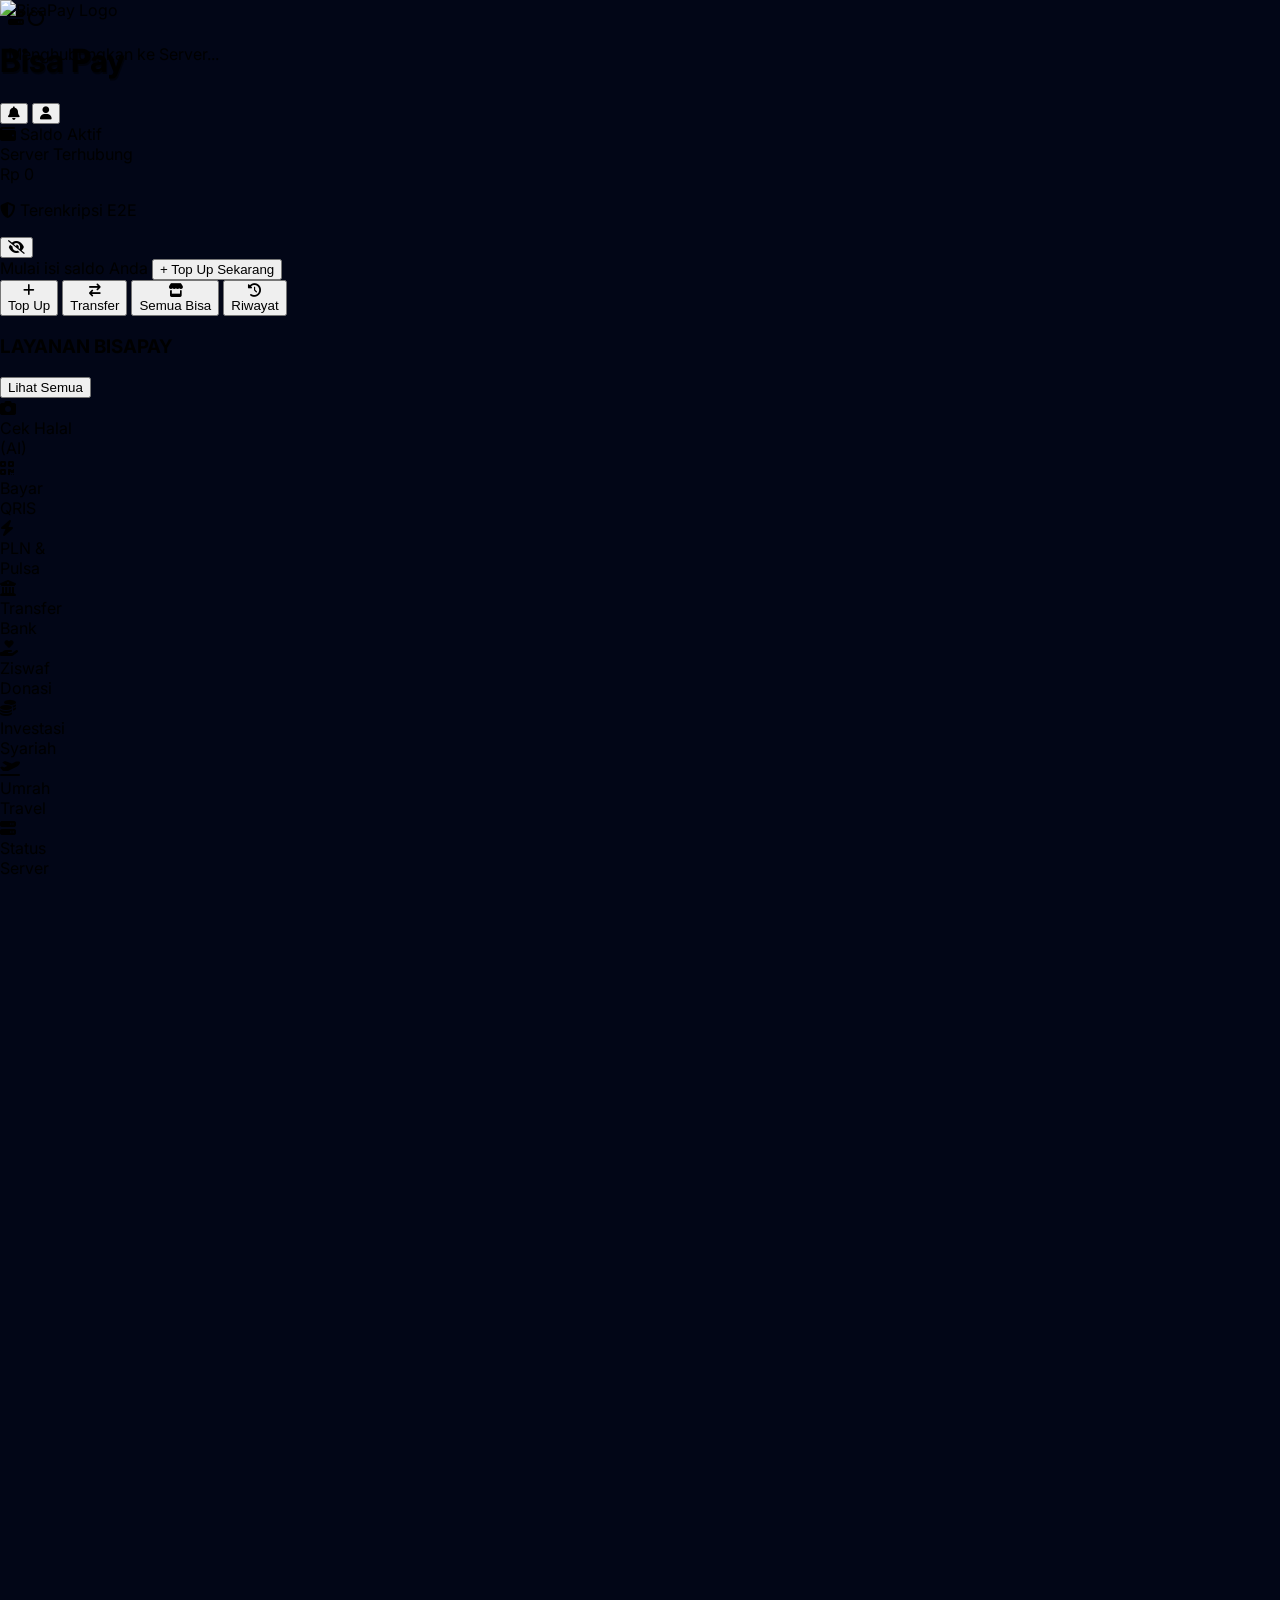
==== index.html @ 93835863 "Update bisapay" ====
<!DOCTYPE html>
<html lang="id">
<head>
    <meta charset="UTF-8">
    <meta name="viewport" content="width=device-width, initial-scale=1.0, maximum-scale=1.0, user-scalable=no, viewport-fit=cover">
    <title>BisaPay - Super App Serba Bisa</title>
    
    <script src="https://cdn.tailwindcss.com"></script>
    <link href="https://fonts.googleapis.com/css2?family=Inter:wght@300;400;500;600;700;800;900&display=swap" rel="stylesheet">
    <link rel="stylesheet" href="https://cdnjs.cloudflare.com/ajax/libs/font-awesome/6.4.0/css/all.min.css">
    
    <!-- Scanner Libraries -->
    <script src="https://cdn.jsdelivr.net/npm/tesseract.js@5/dist/tesseract.min.js"></script>
    <script type="text/javascript" src="https://unpkg.com/@zxing/library@0.19.1/umd/index.min.js"></script>
    
    <style>
        body { font-family: 'Inter', sans-serif; background-color: #020617; overflow: hidden; overscroll-behavior-y: none; }
        
        input, select, textarea { font-size: 16px !important; }
        
        .page-transition { transition: opacity 0.3s ease-in-out, transform 0.3s ease-in-out; }
        .page-hidden { opacity: 0; pointer-events: none; transform: scale(0.98); position: absolute !important; inset: 0; z-index: -1; }
        .page-active { opacity: 1; pointer-events: auto; transform: scale(1); position: absolute !important; inset: 0; z-index: 10; overflow-y: auto; }
        
        .scan-line {
            width: 100%; height: 3px; background: #10b981;
            box-shadow: 0 0 15px #10b981; position: absolute; top: 0;
            animation: scan 2s infinite linear; display: none;
        }
        @keyframes scan {
            0% { top: 0%; opacity: 0; }
            10% { opacity: 1; }
            90% { opacity: 1; }
            100% { top: 100%; opacity: 0; }
        }
        
        .slide-up { transform: translateY(100%); transition: transform 0.4s cubic-bezier(0.16, 1, 0.3, 1); }
        .slide-up.active { transform: translateY(0); }
        .modal-fade { opacity: 0; pointer-events: none; transition: opacity 0.3s ease; }
        .modal-fade.active { opacity: 1; pointer-events: auto; }
        .pop-scale { transform: scale(0.9); transition: transform 0.3s ease; }
        .modal-fade.active .pop-scale { transform: scale(1); }
        
        #camera-stream { object-fit: cover; width: 100%; height: 100%; }
        ::-webkit-scrollbar { width: 0px; background: transparent; }
    </style>
</head>
<body class="fixed inset-0 w-full h-[100dvh] bg-[#020617] md:bg-slate-900 flex justify-center items-center overflow-hidden">

    <!-- BINGKAI HP DINAMIS -->
    <div class="w-full h-full md:w-[95%] md:max-w-[420px] md:h-[95dvh] md:max-h-[850px] md:aspect-[9/19] md:rounded-[2.5rem] md:border-[6px] md:border-slate-800 bg-gradient-to-br from-[#0f172a] via-[#020617] to-emerald-950 relative overflow-hidden md:shadow-[0_0_50px_rgba(16,185,129,0.1)] flex flex-col transition-all duration-300">

        <!-- Loading Overlay for Server Processing -->
        <div id="serverLoadingOverlay" class="absolute inset-0 z-[100] flex flex-col items-center justify-center bg-black/80 backdrop-blur-md hidden transition-opacity">
            <div class="bg-white/10 p-6 rounded-2xl flex flex-col items-center border border-white/20 shadow-2xl">
                <i class="fa-solid fa-server text-3xl text-emerald-400 mb-3 animate-pulse"></i>
                <i class="fa-solid fa-circle-notch fa-spin text-2xl text-emerald-500 absolute mt-[4px]"></i>
                <p id="serverLoadingText" class="text-white text-xs font-bold mt-4 tracking-wider uppercase">Menghubungkan ke Server...</p>
            </div>
        </div>

        <!-- ==================== DASHBOARD UTAMA ==================== -->
        <div id="home-screen" class="page-transition page-active flex flex-col h-full w-full">
            <div class="bg-gradient-to-b from-[#0f172a] to-[#1e293b] rounded-b-[2rem] pt-6 pb-12 px-5 relative overflow-hidden shadow-md shrink-0 border-b border-white/5">
                
                <!-- Header (Logo Bertransformasi menjadi BisaPay) -->
                <div class="relative z-10 flex justify-between items-center mb-6">
                    <div class="flex items-center gap-2.5">
                        <div class="bg-white/10 p-1.5 rounded-xl backdrop-blur-sm border border-white/10 shadow-sm">
                            <img src="https://i.ibb.co.com/Xfvt66xY/ENSIKLOPEDIA-34.png" alt="BisaPay Logo" class="h-6 object-contain">
                        </div>
                        <div>
                            <h1 class="text-2xl font-black italic tracking-tight flex items-center" style="filter: drop-shadow(1px 2px 0px rgba(0,0,0,0.5));">
                                <span class="text-transparent bg-clip-text bg-gradient-to-r from-blue-400 to-cyan-300">Bisa</span>
                                <span class="text-transparent bg-clip-text bg-gradient-to-r from-emerald-400 to-yellow-400">Pay</span>
                            </h1>
                        </div>
                    </div>
                    
                    <div class="flex items-center gap-2.5">
                        <button onclick="window.toggleNotifications()" class="w-9 h-9 rounded-full bg-white/5 flex items-center justify-center text-white border border-white/10 hover:bg-white/10 transition active:scale-95 relative">
                            <i class="fa-solid fa-bell text-sm"></i>
                            <span id="notif-badge" class="absolute top-1.5 right-1.5 w-2 h-2 bg-emerald-400 rounded-full border border-[#1e293b]"></span>
                        </button>
                        <button onclick="window.openProfileModal()" class="w-9 h-9 rounded-full bg-gradient-to-br from-emerald-500 to-cyan-600 flex items-center justify-center text-white border border-emerald-400/30 font-bold text-sm shadow-md active:scale-95 transition-transform">
                            <i class="fa-solid fa-user"></i>
                        </button>
                    </div>
                </div>

                <!-- Premium Balance Card -->
                <div class="relative z-10 bg-gradient-to-br from-[#0f766e] to-[#047857] rounded-[1.25rem] p-5 text-white shadow-lg shadow-teal-900/30 border border-white/10">
                    <div class="flex justify-between items-center mb-3">
                        <div class="flex items-center gap-2 text-emerald-50 text-xs font-medium">
                            <i class="fa-solid fa-wallet opacity-80"></i> Saldo Aktif
                        </div>
                        <!-- Dynamic Server Status -->
                        <span id="server-status-badge" class="bg-white/20 text-white border border-white/20 px-2.5 py-1 rounded-full flex items-center gap-1.5 text-[9px] font-bold tracking-wide backdrop-blur-sm transition-colors duration-300">
                            <span class="w-1.5 h-1.5 rounded-full bg-yellow-400 animate-pulse" id="server-status-dot"></span>
                            <span id="server-status-text">Menghubungkan...</span>
                        </span>
                    </div>
                    
                    <div class="flex justify-between items-end">
                        <div>
                            <div id="wallet-balance" class="text-2xl font-bold tracking-tight">Rp ••••••••</div>
                            <p class="text-[10px] text-emerald-100/80 mt-1 font-medium"><i class="fa-solid fa-shield-halved text-emerald-300 mr-1 opacity-80"></i> Terenkripsi E2E</p>
                        </div>
                        <button onclick="window.toggleBalanceVisibility()" id="eye-btn" class="text-white/70 hover:text-white p-2 text-sm transition-colors"><i class="fa-solid fa-eye-slash"></i></button>
                    </div>

                    <!-- Zero Balance CTA (Hidden if balance > 0) -->
                    <div id="zero-balance-cta" class="hidden mt-4 bg-white/10 border border-white/10 rounded-xl p-3 flex justify-between items-center backdrop-blur-sm">
                        <span class="text-xs text-emerald-50 font-medium">Mulai isi saldo Anda</span>
                        <button onclick="window.toggleModal('topUpModal')" class="bg-white text-teal-700 text-[10px] font-bold px-3 py-1.5 rounded-lg hover:bg-emerald-50 active:scale-95 transition-transform shadow-sm">
                            + Top Up Sekarang
                        </button>
                    </div>
                    
                    <!-- Main Menu Action -->
                    <div class="grid grid-cols-4 gap-2 mt-5 pt-4 border-t border-white/10 text-center">
                        <button onclick="window.toggleModal('topUpModal')" class="flex flex-col items-center gap-1.5 active:scale-95 transition-transform group">
                            <div class="w-9 h-9 rounded-full bg-white/15 flex items-center justify-center text-white text-sm group-hover:bg-white/25 transition-colors"><i class="fa-solid fa-plus"></i></div>
                            <span class="text-[10px] font-medium text-emerald-50">Top Up</span>
                        </button>
                        <button onclick="window.openTransferModal()" class="flex flex-col items-center gap-1.5 active:scale-95 transition-transform group">
                            <div class="w-9 h-9 rounded-full bg-white/15 flex items-center justify-center text-white text-sm group-hover:bg-white/25 transition-colors"><i class="fa-solid fa-arrow-right-arrow-left"></i></div>
                            <span class="text-[10px] font-medium text-emerald-50">Transfer</span>
                        </button>
                        <button onclick="window.openPasarSyariah()" class="flex flex-col items-center gap-1.5 active:scale-95 transition-transform group">
                            <div class="w-9 h-9 rounded-full bg-white/15 flex items-center justify-center text-white text-sm group-hover:bg-white/25 transition-colors"><i class="fa-solid fa-store"></i></div>
                            <span class="text-[10px] font-medium text-emerald-50">Semua Bisa</span>
                        </button>
                        <button onclick="window.openHistoryModal()" class="flex flex-col items-center gap-1.5 active:scale-95 transition-transform group">
                            <div class="w-9 h-9 rounded-full bg-white/15 flex items-center justify-center text-white text-sm group-hover:bg-white/25 transition-colors"><i class="fa-solid fa-clock-rotate-left"></i></div>
                            <span class="text-[10px] font-medium text-emerald-50">Riwayat</span>
                        </button>
                    </div>
                </div>
            </div>

            <!-- Scrollable Content Area -->
            <div class="flex-1 flex flex-col px-5 -mt-6 relative z-20 pb-8 overflow-y-auto">
                
                <!-- Services Grid -->
                <div class="bg-white rounded-3xl p-5 shadow-[0_4px_20px_rgb(0,0,0,0.05)] border border-gray-100 mb-5">
                    <div class="flex justify-between items-center mb-5">
                        <h3 class="text-xs font-bold text-gray-800 tracking-wide">LAYANAN BISAPAY</h3>
                        <button class="text-[10px] font-semibold text-emerald-600 hover:text-emerald-700 active:scale-95 transition-transform">Lihat Semua</button>
                    </div>
                    
                    <div class="grid grid-cols-4 gap-y-5 gap-x-2 text-center">
                        <div onclick="window.navigate('scanner-screen')" class="flex flex-col items-center gap-2 cursor-pointer active:scale-95 transition-transform">
                            <div class="w-12 h-12 rounded-[14px] bg-emerald-50 text-emerald-600 flex items-center justify-center text-xl shadow-sm border border-emerald-100 relative">
                                <i class="fa-solid fa-camera"></i>
                                <span class="absolute -top-1 -right-1 flex h-3 w-3"><span class="animate-ping absolute inline-flex h-full w-full rounded-full bg-emerald-400 opacity-75"></span><span class="relative inline-flex rounded-full h-3 w-3 bg-emerald-500"></span></span>
                            </div>
                            <span class="text-[10px] font-medium text-gray-700 leading-tight">Cek Halal<br>(AI)</span>
                        </div>
                        <div onclick="window.navigate('scanner-screen')" class="flex flex-col items-center gap-2 cursor-pointer active:scale-95 transition-transform">
                            <div class="w-12 h-12 rounded-[14px] bg-blue-50 text-blue-600 flex items-center justify-center text-xl shadow-sm border border-blue-100"><i class="fa-solid fa-qrcode"></i></div>
                            <span class="text-[10px] font-medium text-gray-700 leading-tight">Bayar<br>QRIS</span>
                        </div>
                        <div onclick="window.openPasarSyariah()" class="flex flex-col items-center gap-2 cursor-pointer active:scale-95 transition-transform">
                            <div class="w-12 h-12 rounded-[14px] bg-amber-50 text-amber-600 flex items-center justify-center text-xl shadow-sm border border-amber-100"><i class="fa-solid fa-bolt"></i></div>
                            <span class="text-[10px] font-medium text-gray-700 leading-tight">PLN &<br>Pulsa</span>
                        </div>
                        <div onclick="window.openTransferModal()" class="flex flex-col items-center gap-2 cursor-pointer active:scale-95 transition-transform">
                            <div class="w-12 h-12 rounded-[14px] bg-purple-50 text-purple-600 flex items-center justify-center text-xl shadow-sm border border-purple-100"><i class="fa-solid fa-building-columns"></i></div>
                            <span class="text-[10px] font-medium text-gray-700 leading-tight">Transfer<br>Bank</span>
                        </div>
                        
                        <!-- Tombol Ziswaf -->
                        <div onclick="bukaHalaman('ziswaf')" class="flex flex-col items-center gap-2 cursor-pointer active:scale-95 transition-transform opacity-90">
                            <div class="w-12 h-12 rounded-[14px] bg-rose-50 text-rose-500 flex items-center justify-center text-xl shadow-sm border border-rose-100"><i class="fa-solid fa-hand-holding-heart"></i></div>
                            <span class="text-[10px] font-medium text-gray-700 leading-tight">Ziswaf<br>Donasi</span>
                        </div>

                        <!-- Tombol Investasi Syariah -->
                        <div onclick="bukaHalaman('investasi')" class="flex flex-col items-center gap-2 cursor-pointer active:scale-95 transition-transform opacity-90">
                            <div class="w-12 h-12 rounded-[14px] bg-yellow-50 text-yellow-600 flex items-center justify-center text-xl shadow-sm border border-yellow-100"><i class="fa-solid fa-coins"></i></div>
                            <span class="text-[10px] font-medium text-gray-700 leading-tight">Investasi<br>Syariah</span>
                        </div>

                        <!-- Tombol Umrah Travel -->
                        <div onclick="bukaHalaman('umrah')" class="flex flex-col items-center gap-2 cursor-pointer active:scale-95 transition-transform opacity-90">
                            <div class="w-12 h-12 rounded-[14px] bg-cyan-50 text-cyan-600 flex items-center justify-center text-xl shadow-sm border border-cyan-100"><i class="fa-solid fa-plane-departure"></i></div>
                            <span class="text-[10px] font-medium text-gray-700 leading-tight">Umrah<br>Travel</span>
                        </div>

                        <!-- Tombol Status Server -->
                        <div onclick="bukaHalaman('status-server')" class="flex flex-col items-center gap-2 cursor-pointer active:scale-95 transition-transform opacity-90">
                            <div class="w-12 h-12 rounded-[14px] bg-slate-50 text-slate-500 flex items-center justify-center text-xl shadow-sm border border-slate-200"><i class="fa-solid fa-server"></i></div>
                            <span class="text-[10px] font-medium text-gray-700 leading-tight">Status<br>Server</span>
                        </div>
                    </div>
                </div>

                <!-- Promo Banner -->
                <div onclick="bukaHalaman('bisapay-ecosystem')" class="bg-gradient-to-r from-[#f0fdfa] to-[#ecfdf5] rounded-2xl p-4 border border-emerald-100/60 shadow-sm flex items-center justify-between mt-auto mb-2 cursor-pointer active:scale-[0.98] transition-transform">
                    <div>
                        <h4 class="text-xs font-bold text-gray-800 mb-1">Ekosistem BisaPay Terpadu 🚀</h4>
                        <p class="text-[10px] text-gray-500 font-medium">Platform transaksi serba bisa untuk semua kebutuhan Anda.</p>
                    </div>
                    <div class="w-8 h-8 rounded-full bg-white flex items-center justify-center text-emerald-600 shadow-sm border border-emerald-50 shrink-0">
                        <i class="fa-solid fa-chevron-right text-[10px]"></i>
                    </div>
                </div>

            </div>
        </div>

        <!-- ==================== SCANNER SCREEN ==================== -->
        <div id="scanner-screen" class="page-transition page-hidden h-full w-full flex flex-col overflow-hidden bg-black">
            <!-- Header -->
            <div class="absolute top-0 left-0 right-0 z-20 p-5 flex justify-between items-center bg-gradient-to-b from-black/80 to-transparent">
                <button onclick="window.navigate('home-screen')" class="w-11 h-11 rounded-full bg-white/20 backdrop-blur-md flex items-center justify-center text-white active:scale-90 transition border border-white/20">
                    <i class="fa-solid fa-arrow-left"></i>
                </button>
                <div id="status-badge" class="bg-amber-500 text-white text-[10px] font-bold px-3 py-1.5 rounded-full flex items-center gap-1.5 shadow-md">
                    <i class="fa-solid fa-spinner fa-spin"></i> Menyiapkan AI Engine...
                </div>
            </div>

            <!-- Camera View -->
            <div class="relative flex-1 bg-black flex items-center justify-center overflow-hidden">
                <video id="camera-stream" playsinline class="w-full h-full object-cover"></video>
                <canvas id="snapshot-canvas" class="hidden"></canvas>
                
                <!-- Target Box Overlay -->
                <div class="absolute inset-0 z-10 flex flex-col items-center justify-center pointer-events-none pb-24">
                    <div class="w-[70%] aspect-[3/4] border-2 border-emerald-400/50 rounded-3xl relative">
                        <div class="absolute -top-1 -left-1 w-8 h-8 border-t-4 border-l-4 border-emerald-400 rounded-tl-3xl"></div>
                        <div class="absolute -top-1 -right-1 w-8 h-8 border-t-4 border-r-4 border-emerald-400 rounded-tr-3xl"></div>
                        <div class="absolute -bottom-1 -left-1 w-8 h-8 border-b-4 border-l-4 border-emerald-400 rounded-bl-3xl"></div>
                        <div class="absolute -bottom-1 -right-1 w-8 h-8 border-b-4 border-r-4 border-emerald-400 rounded-br-3xl"></div>
                        <div id="scanLine" class="scan-line"></div>
                    </div>
                    <p id="instruction-text" class="text-white text-xs mt-6 bg-black/60 px-5 py-2 rounded-full backdrop-blur-sm tracking-wide font-medium">Arahkan kamera ke Komposisi atau QRIS</p>
                </div>

                <!-- Error Camera Overlay -->
                <div id="camera-error-overlay" class="absolute inset-0 z-[40] bg-black/95 hidden flex-col items-center justify-center p-6 text-center">
                    <i class="fa-solid fa-camera-slash text-4xl text-red-500 mb-4"></i>
                    <h3 class="text-white font-bold text-lg mb-2">Kamera Tidak Tersedia</h3>
                    <p id="camera-error-text" class="text-gray-400 text-xs mb-6">Mohon izinkan akses kamera di pengaturan browser Anda (Wajib HTTPS).</p>
                    <button onclick="window.startCamera()" class="bg-emerald-600 text-white px-6 py-3 rounded-xl font-bold text-sm">Coba Lagi</button>
                </div>
            </div>

            <!-- Action Button -->
            <div class="absolute bottom-12 left-0 right-0 flex flex-col items-center z-[60] pointer-events-auto">
                <button id="scanBtn" onclick="window.captureAndScanText()" class="relative flex flex-col items-center justify-center w-20 h-20 bg-emerald-500 shadow-[0_0_25px_rgba(16,185,129,0.5)] rounded-full transition-all duration-300 transform active:scale-90">
                    <div class="absolute inset-1 border-2 border-white/40 rounded-full"></div>
                    <i id="scanIcon" class="fa-solid fa-font text-2xl text-white"></i>
                </button>
                <p class="text-white text-[10px] mt-4 uppercase tracking-widest font-bold bg-black/70 px-4 py-1.5 rounded-full backdrop-blur-md">Ketuk untuk Analisis AI</p>
            </div>

            <!-- Result Panel -->
            <div id="resultPanel" class="slide-up absolute bottom-0 left-0 right-0 h-[85%] bg-white rounded-t-[2rem] shadow-2xl z-[70] flex flex-col overflow-hidden pointer-events-auto">
                <div class="flex justify-between items-center px-6 pt-6 pb-4 border-b border-gray-100">
                    <h2 id="result-title" class="text-base font-bold text-gray-800">Hasil Analisis</h2>
                    <button onclick="window.closeResult()" class="text-gray-400 hover:text-gray-600 bg-gray-100 rounded-full w-8 h-8 flex items-center justify-center text-sm"><i class="fa-solid fa-xmark"></i></button>
                </div>
                <div class="flex-1 overflow-y-auto p-6 bg-gray-50" id="result-content"></div>
            </div>
        </div>

        <!-- ==================== HALAMAN LAYANAN (OVERLAY) ==================== -->
        <div id="halaman-overlay" class="absolute inset-0 z-[80] bg-slate-50 flex flex-col hidden page-transition page-hidden overflow-y-auto">
            <!-- Header Overlay -->
            <div class="bg-white px-5 py-4 flex items-center shadow-sm border-b border-gray-100 sticky top-0 z-10">
                <button onclick="window.tutupHalaman()" class="w-9 h-9 rounded-full bg-gray-100 flex items-center justify-center text-gray-600 active:scale-90 transition mr-3">
                    <i class="fa-solid fa-arrow-left"></i>
                </button>
                <h2 id="overlay-title" class="font-bold text-gray-800 text-lg">Layanan</h2>
            </div>

            <!-- Konten Ziswaf (Interaktif) -->
            <div id="konten-ziswaf" class="hidden flex-col items-center text-center p-6 pt-8 w-full max-w-sm mx-auto">
                <div class="w-16 h-16 bg-rose-50 rounded-full flex items-center justify-center mb-4 border border-rose-100 shadow-sm text-3xl text-rose-500">
                    <i class="fa-solid fa-hand-holding-heart"></i>
                </div>
                <h2 class="text-xl font-bold text-gray-800 mb-1">Ziswaf Donasi</h2>
                <p class="text-gray-500 text-xs mb-6">Salurkan Zakat, Infaq, Sadaqah & Wakaf terbaik Anda secara aman di ekosistem BisaPay.</p>
                
                <div class="w-full mb-4 text-left">
                    <label class="block text-[10px] font-bold text-gray-400 uppercase mb-1.5">Pilih Program</label>
                    <select id="ziswaf-type" class="w-full bg-white border border-gray-200 rounded-xl px-4 py-2.5 text-xs font-semibold text-gray-800 outline-none focus:border-rose-500">
                        <option value="Zakat Maal / Penghasilan">Zakat Maal / Penghasilan</option>
                        <option value="Infaq & Sadaqah Harian">Infaq & Sadaqah Harian</option>
                        <option value="Wakaf Produktif">Wakaf Produktif</option>
                    </select>
                </div>

                <div class="w-full mb-5 text-left">
                    <label class="block text-[10px] font-bold text-gray-400 uppercase mb-2">Pilih Nominal Donasi</label>
                    <div class="grid grid-cols-3 gap-2">
                        <button onclick="window.pilihNominalZiswaf(10000)" id="btn-nom-10000" class="ziswaf-nom-btn bg-white border border-gray-200 py-2.5 rounded-xl text-xs font-bold text-gray-700 hover:border-rose-500 transition">Rp 10rb</button>
                        <button onclick="window.pilihNominalZiswaf(20000)" id="btn-nom-20000" class="ziswaf-nom-btn bg-white border border-gray-200 py-2.5 rounded-xl text-xs font-bold text-gray-700 hover:border-rose-500 transition">Rp 20rb</button>
                        <button onclick="window.pilihNominalZiswaf(50000)" id="btn-nom-50000" class="ziswaf-nom-btn bg-white border border-gray-200 py-2.5 rounded-xl text-xs font-bold text-gray-700 hover:border-rose-500 transition">Rp 50rb</button>
                    </div>
                </div>

                <div class="w-full mb-6 text-left relative">
                    <label class="block text-[10px] font-bold text-gray-400 uppercase mb-1.5">Atau Masukkan Nominal Lain</label>
                    <span class="absolute left-4 top-[31px] font-bold text-gray-500 text-xs">Rp</span>
                    <input type="number" id="ziswaf-custom-amount" placeholder="10000" class="w-full bg-white border border-gray-200 rounded-xl py-2.5 pl-10 pr-4 text-xs font-bold text-gray-800 outline-none focus:border-rose-500">
                </div>

                <button onclick="window.prosesZiswafDonasi()" class="w-full bg-rose-500 text-white font-bold text-xs py-3.5 rounded-xl shadow-md hover:bg-rose-600 active:scale-95 transition flex items-center justify-center gap-2">
                    <i class="fa-solid fa-hand-holding-heart"></i> Donasi Sekarang
                </button>
            </div>

            <!-- Konten Investasi (Interaktif) -->
            <div id="konten-investasi" class="hidden flex-col items-center text-center p-6 pt-8 w-full max-w-sm mx-auto">
                <div class="w-16 h-16 bg-yellow-50 rounded-full flex items-center justify-center mb-4 border border-yellow-100 shadow-sm text-3xl text-yellow-600">
                    <i class="fa-solid fa-coins"></i>
                </div>
                <h2 class="text-xl font-bold text-gray-800 mb-1">Investasi Syariah</h2>
                <p class="text-gray-500 text-xs mb-5">Mulai perjalanan finansial Anda dengan instrumen bebas riba.</p>

                <div class="w-full bg-gradient-to-r from-amber-500 to-yellow-600 rounded-2xl p-4 text-left text-white mb-6 shadow-md relative overflow-hidden">
                    <i class="fa-solid fa-chart-line absolute -right-4 -bottom-4 text-6xl opacity-20"></i>
                    <p class="text-[10px] font-medium opacity-90 mb-1">Total Portofolio Saya</p>
                    <h3 class="text-xl font-bold tracking-tight" id="total-portofolio-investasi">Rp 0</h3>
                </div>
                
                <div class="w-full mb-4 text-left">
                    <label class="block text-[10px] font-bold text-gray-400 uppercase mb-1.5">Pilih Instrumen</label>
                    <select id="investasi-type" class="w-full bg-white border border-gray-200 rounded-xl px-4 py-2.5 text-xs font-semibold text-gray-800 outline-none focus:border-yellow-500">
                        <option value="Emas Digital Antam">Emas Digital Antam (Mulai 0.01g)</option>
                        <option value="Sukuk Ritel SR019">Sukuk Ritel (Obligasi Syariah)</option>
                        <option value="Reksa Dana Pasar Uang">Reksa Dana Pasar Uang Syariah</option>
                    </select>
                </div>

                <div class="w-full mb-5 text-left">
                    <label class="block text-[10px] font-bold text-gray-400 uppercase mb-2">Pilih Nominal Pembelian</label>
                    <div class="grid grid-cols-3 gap-2">
                        <button onclick="window.pilihNominalInvestasi(50000)" id="btn-inv-50000" class="inv-nom-btn bg-white border border-gray-200 py-2.5 rounded-xl text-xs font-bold text-gray-700 hover:border-yellow-500 transition">Rp 50rb</button>
                        <button onclick="window.pilihNominalInvestasi(100000)" id="btn-inv-100000" class="inv-nom-btn bg-white border border-gray-200 py-2.5 rounded-xl text-xs font-bold text-gray-700 hover:border-yellow-500 transition">Rp 100rb</button>
                        <button onclick="window.pilihNominalInvestasi(500000)" id="btn-inv-500000" class="inv-nom-btn bg-white border border-gray-200 py-2.5 rounded-xl text-xs font-bold text-gray-700 hover:border-yellow-500 transition">Rp 500rb</button>
                    </div>
                </div>

                <div class="w-full mb-6 text-left relative">
                    <label class="block text-[10px] font-bold text-gray-400 uppercase mb-1.5">Atau Masukkan Nominal</label>
                    <span class="absolute left-4 top-[31px] font-bold text-gray-500 text-xs">Rp</span>
                    <input type="number" id="investasi-custom-amount" placeholder="50000" class="w-full bg-white border border-gray-200 rounded-xl py-2.5 pl-10 pr-4 text-xs font-bold text-gray-800 outline-none focus:border-yellow-500">
                </div>

                <button onclick="window.prosesInvestasi()" class="w-full bg-amber-500 text-white font-bold text-xs py-3.5 rounded-xl shadow-md hover:bg-amber-600 active:scale-95 transition flex items-center justify-center gap-2">
                    <i class="fa-solid fa-cart-shopping"></i> Beli Sekarang
                </button>
            </div>

            <!-- Konten Umrah (Interaktif DP Booking) -->
            <div id="konten-umrah" class="hidden flex-col items-center text-center p-6 pt-8 w-full max-w-sm mx-auto">
                <div class="w-16 h-16 bg-cyan-50 rounded-full flex items-center justify-center mb-4 border border-cyan-100 shadow-sm text-3xl text-cyan-600">
                    <i class="fa-solid fa-plane-departure"></i>
                </div>
                <h2 class="text-xl font-bold text-gray-800 mb-1">Umrah Travel</h2>
                <p class="text-gray-500 text-xs mb-5">Pesan paket perjalanan Umrah Anda dan bayar DP dengan mudah melalui BisaPay.</p>

                <div class="w-full bg-gradient-to-r from-cyan-500 to-blue-600 rounded-2xl p-4 text-left text-white mb-6 shadow-md relative overflow-hidden">
                    <i class="fa-solid fa-kaaba absolute -right-4 -bottom-4 text-6xl opacity-20"></i>
                    <p class="text-[10px] font-medium opacity-90 mb-1">Keberangkatan Terdekat</p>
                    <h3 class="text-lg font-bold tracking-tight">15 Oktober 2026</h3>
                    <p class="text-[9px] text-cyan-100 mt-1 font-medium"><i class="fa-solid fa-plane text-cyan-200 mr-1"></i> Penerbangan Langsung Saudia Airlines</p>
                </div>

                <div class="w-full mb-4 text-left">
                    <label class="block text-[10px] font-bold text-gray-400 uppercase mb-1.5">Pilih Paket Umrah</label>
                    <select id="umrah-type" onchange="window.hitungTotalUmrah()" class="w-full bg-white border border-gray-200 rounded-xl px-4 py-2.5 text-xs font-semibold text-gray-800 outline-none focus:border-cyan-500">
                        <option value="5000000" data-name="Umrah Reguler (9 Hari)">Umrah Reguler 9 Hari (DP Rp 5 Juta/pax)</option>
                        <option value="7500000" data-name="Umrah Plus Turki (12 Hari)">Umrah Plus Turki 12 Hari (DP Rp 7,5 Juta/pax)</option>
                        <option value="10000000" data-name="Umrah VIP Ramadhan">Umrah VIP Ramadhan (DP Rp 10 Juta/pax)</option>
                    </select>
                </div>

                <div class="w-full mb-6 text-left">
                    <label class="block text-[10px] font-bold text-gray-400 uppercase mb-2">Jumlah Jamaah (Pax)</label>
                    <div class="flex items-center justify-between bg-white border border-gray-200 rounded-xl p-2 px-3 shadow-sm">
                        <button onclick="window.ubahPaxUmrah(-1)" class="w-8 h-8 rounded-lg bg-gray-100 text-gray-600 hover:bg-gray-200 font-bold active:scale-95 transition">-</button>
                        <span id="umrah-pax-display" class="font-bold text-base text-gray-800 w-10 text-center">1</span>
                        <button onclick="window.ubahPaxUmrah(1)" class="w-8 h-8 rounded-lg bg-cyan-50 text-cyan-600 hover:bg-cyan-100 font-bold active:scale-95 transition">+</button>
                    </div>
                </div>

                <div class="w-full mb-5 flex justify-between items-center border-t border-gray-100 pt-5">
                    <span class="text-xs font-bold text-gray-500">Total Pembayaran DP:</span>
                    <span id="umrah-total-price" class="text-lg font-bold text-cyan-600 tracking-tight">Rp 5.000.000</span>
                </div>

                <button onclick="window.prosesUmrah()" class="w-full bg-cyan-600 text-white font-bold text-xs py-3.5 rounded-xl shadow-md hover:bg-cyan-700 active:scale-95 transition flex items-center justify-center gap-2">
                    <i class="fa-solid fa-plane-up"></i> Bayar DP Sekarang
                </button>
            </div>

            <!-- Konten Status Server (Dashboard Monitoring) -->
            <div id="konten-status-server" class="hidden flex-col items-center text-center p-6 pt-8 w-full max-w-sm mx-auto">
                <div class="w-16 h-16 bg-slate-50 rounded-full flex items-center justify-center mb-4 border border-slate-200 shadow-sm text-3xl text-slate-500">
                    <i class="fa-solid fa-server"></i>
                </div>
                <h2 class="text-xl font-bold text-gray-800 mb-1">Status Server BisaPay</h2>
                <p class="text-gray-500 text-xs mb-6">Pemantauan real-time infrastruktur cloud dan API Service Layer.</p>

                <div class="grid grid-cols-2 gap-3 w-full mb-6 text-left">
                    <div class="bg-white border border-gray-200 p-3 rounded-xl shadow-sm">
                        <p class="text-[9px] font-bold text-gray-400 uppercase">Uptime</p>
                        <p class="text-lg font-bold text-emerald-600">99.99%</p>
                    </div>
                    <div class="bg-white border border-gray-200 p-3 rounded-xl shadow-sm">
                        <p class="text-[9px] font-bold text-gray-400 uppercase">Latency</p>
                        <p class="text-lg font-bold text-blue-600" id="server-latency">24 ms</p>
                    </div>
                    <div class="bg-white border border-gray-200 p-3 rounded-xl shadow-sm">
                        <p class="text-[9px] font-bold text-gray-400 uppercase">API Core</p>
                        <p class="text-sm font-bold text-emerald-600 mt-1"><i class="fa-solid fa-circle-check mr-1"></i>Connected</p>
                    </div>
                    <div class="bg-white border border-gray-200 p-3 rounded-xl shadow-sm">
                        <p class="text-[9px] font-bold text-gray-400 uppercase">Database</p>
                        <p class="text-sm font-bold text-emerald-600 mt-1"><i class="fa-solid fa-cloud mr-1"></i>Synced</p>
                    </div>
                </div>

                <button onclick="window.pingServer()" class="w-full bg-slate-800 text-white font-bold text-xs py-3.5 rounded-xl shadow-md hover:bg-slate-900 active:scale-95 transition flex items-center justify-center gap-2">
                    <i class="fa-solid fa-rotate"></i> Ping Server Ulang
                </button>
            </div>

            <!-- Konten Ekosistem BisaPay Terpadu -->
            <div id="konten-bisapay-ecosystem" class="hidden flex-col items-center text-center p-6 pt-8 w-full max-w-sm mx-auto">
                <div class="w-16 h-16 bg-emerald-50 rounded-full flex items-center justify-center mb-4 border border-emerald-100 shadow-sm text-3xl text-emerald-600">
                    <i class="fa-solid fa-cubes"></i>
                </div>
                <h2 class="text-xl font-bold text-gray-800 mb-1">Ekosistem BisaPay</h2>
                <p class="text-gray-500 text-xs mb-6">Integrasi layanan digital serba bisa dalam satu genggaman super app.</p>

                <!-- Daftar Ekosistem -->
                <div class="w-full space-y-3">
                    <div class="bg-white border border-gray-200 p-3 rounded-xl shadow-sm flex items-center justify-between">
                        <div class="flex items-center gap-3">
                            <div class="w-10 h-10 bg-blue-50 text-blue-500 rounded-lg flex items-center justify-center text-lg"><i class="fa-solid fa-wallet"></i></div>
                            <div class="text-left">
                                <p class="font-bold text-gray-800 text-sm">BisaPay</p>
                                <p class="text-[9px] text-gray-500 font-medium">Dompet Digital Universal (Aktif)</p>
                            </div>
                        </div>
                        <i class="fa-solid fa-circle-check text-emerald-500 text-lg"></i>
                    </div>
                    
                    <div class="bg-gray-50 border border-gray-200 p-3 rounded-xl shadow-sm flex items-center justify-between opacity-70">
                        <div class="flex items-center gap-3">
                            <div class="w-10 h-10 bg-orange-50 text-orange-500 rounded-lg flex items-center justify-center text-lg"><i class="fa-solid fa-store"></i></div>
                            <div class="text-left">
                                <p class="font-bold text-gray-800 text-sm">BisaMart</p>
                                <p class="text-[9px] text-gray-500 font-medium">Marketplace Terpadu</p>
                            </div>
                        </div>
                        <span class="text-[8px] bg-gray-200 text-gray-500 font-bold px-2 py-1 rounded">SEGERA</span>
                    </div>

                    <div class="bg-gray-50 border border-gray-200 p-3 rounded-xl shadow-sm flex items-center justify-between opacity-70">
                        <div class="flex items-center gap-3">
                            <div class="w-10 h-10 bg-purple-50 text-purple-500 rounded-lg flex items-center justify-center text-lg"><i class="fa-solid fa-handshake-angle"></i></div>
                            <div class="text-left">
                                <p class="font-bold text-gray-800 text-sm">BisaFund</p>
                                <p class="text-[9px] text-gray-500 font-medium">Crowdfunding Digital</p>
                            </div>
                        </div>
                        <span class="text-[8px] bg-gray-200 text-gray-500 font-bold px-2 py-1 rounded">SEGERA</span>
                    </div>
                </div>
            </div>
        </div>

        <!-- ==================== MODALS ==================== -->

        <!-- Alert Modal -->
        <div id="alertModal" class="modal-fade absolute inset-0 z-[110] flex items-center justify-center bg-black/60 backdrop-blur-sm">
            <div class="pop-scale bg-white w-10/12 max-w-xs rounded-2xl p-6 flex flex-col items-center text-center shadow-xl">
                <i class="fa-solid fa-circle-exclamation text-3xl text-emerald-500 mb-4"></i>
                <h2 id="alert-title" class="text-base font-bold text-gray-800 mb-2">Pemberitahuan</h2>
                <p id="alert-text" class="text-xs text-gray-600 mb-6 font-medium">Pesan sistem.</p>
                <button onclick="window.closeModal('alertModal')" class="w-full bg-emerald-600 text-white text-sm font-bold py-3 rounded-xl hover:bg-emerald-700 active:scale-95 transition-transform">Mengerti</button>
            </div>
        </div>

        <!-- Top Up Modal -->
        <div id="topUpModal" class="modal-fade absolute inset-0 z-[70] flex items-center justify-center bg-black/60 backdrop-blur-sm">
            <div class="pop-scale bg-white w-11/12 max-w-sm rounded-[2rem] p-6 flex flex-col items-center text-center shadow-2xl">
                <h2 class="text-lg font-bold text-gray-800 mb-2">Deposit Saldo</h2>
                <p class="text-[10px] text-gray-500 mb-5 bg-gray-50 border border-gray-100 p-2.5 rounded-xl">Terhubung dengan <b>Payment Gateway API</b>. Dana diteruskan melalui rekening penampung.</p>
                
                <div class="w-full text-left space-y-4 mb-5">
                    <div>
                        <label class="block text-[10px] font-bold text-gray-500 uppercase mb-1.5">Pilih Bank Pembayaran</label>
                        <select id="topup-bank" class="w-full bg-gray-50 border border-gray-200 rounded-xl px-4 py-3 text-sm font-semibold text-gray-800 focus:border-emerald-500 outline-none transition-colors">
                            <option value="BSI">BSI Virtual Account</option>
                            <option value="MUAMALAT">Muamalat Virtual Account</option>
                            <option value="MANDIRI">Mandiri VA</option>
                            <option value="BCA">BCA Virtual Account</option>
                        </select>
                    </div>
                    <div class="relative">
                        <label class="block text-[10px] font-bold text-gray-500 uppercase mb-1.5">Nominal Top Up</label>
                        <span class="absolute left-4 top-[29px] font-bold text-gray-500 text-sm">Rp</span>
                        <input type="number" id="topup-amount" placeholder="50000" class="w-full bg-gray-50 border border-gray-200 rounded-xl py-3 pl-11 pr-4 text-left font-bold text-gray-800 text-sm focus:outline-none focus:border-emerald-500 transition-colors">
                    </div>
                </div>

                <div class="flex gap-3 w-full">
                    <button onclick="window.closeModal('topUpModal')" class="flex-1 bg-gray-100 text-gray-700 text-xs font-bold py-3 rounded-xl hover:bg-gray-200 transition-colors">Batal</button>
                    <button onclick="window.generateVirtualAccount()" class="flex-[2] bg-emerald-600 text-white text-xs font-bold py-3 rounded-xl shadow-md flex justify-center items-center gap-2 active:scale-95 transition-transform">
                        <i class="fa-solid fa-qrcode"></i> Buat Tagihan
                    </button>
                </div>
            </div>
        </div>

        <!-- VA Screen Modal -->
        <div id="vaScreenModal" class="modal-fade absolute inset-0 z-[80] flex items-center justify-center bg-black/60 backdrop-blur-sm">
            <div class="pop-scale bg-white w-11/12 max-w-sm rounded-[2rem] p-6 flex flex-col shadow-2xl relative overflow-hidden">
                <div class="absolute top-0 left-0 w-full h-2 bg-gradient-to-r from-emerald-400 to-cyan-500"></div>
                <div class="text-center border-b border-gray-100 pb-4 mb-4 mt-2">
                    <p class="text-[10px] font-bold text-gray-400 uppercase tracking-widest mb-1.5">Status Pembayaran</p>
                    <h2 class="text-base font-bold text-amber-500 flex items-center justify-center gap-2">
                        <i class="fa-solid fa-circle-notch fa-spin"></i> Menunggu Transfer
                    </h2>
                </div>
                
                <div class="bg-gray-50 p-4 rounded-xl border border-gray-200 mb-5 relative">
                    <p class="text-[10px] text-gray-500 uppercase font-bold mb-1" id="va-bank-name">Bank BSI (Payment Gateway)</p>
                    <h3 class="text-xl font-mono font-black text-gray-800 tracking-wider flex justify-between items-center" id="va-number">
                        8800 1234 5678
                        <i class="fa-regular fa-copy text-sm text-emerald-500 cursor-pointer active:scale-90" onclick="alert('Nomor VA Disalin!')"></i>
                    </h3>
                    <div class="mt-4 pt-4 border-t border-gray-200 flex justify-between items-center">
                        <span class="text-xs text-gray-500 font-medium">Total Tagihan</span>
                        <span class="text-base font-bold text-emerald-600" id="va-amount">Rp 0</span>
                    </div>
                </div>

                <button onclick="window.simulateWebhookPayment()" class="w-full bg-slate-900 text-white text-xs font-bold py-3.5 rounded-xl shadow-lg hover:bg-slate-800 active:scale-95 transition-transform flex justify-center items-center gap-2">
                    <i class="fa-solid fa-bolt text-yellow-400"></i> [DEV] Simulasikan Pembayaran
                </button>
                <button onclick="window.closeModal('vaScreenModal')" class="w-full mt-3 bg-transparent text-gray-500 hover:text-gray-700 text-xs font-bold py-2 rounded-xl transition-colors">Tutup & Cek Nanti</button>
            </div>
        </div>

        <!-- Transfer Modal -->
        <div id="transferModal" class="modal-fade absolute inset-0 z-[70] flex items-end justify-center bg-black/60 backdrop-blur-sm">
            <div class="pop-scale bg-white w-full max-w-md rounded-t-[2rem] p-6 flex flex-col shadow-2xl">
                <div class="flex justify-between items-center pb-4 border-b border-gray-100 mb-5">
                    <h2 class="text-base font-bold text-gray-800">Transfer Antar Bank</h2>
                    <button onclick="window.closeModal('transferModal')" class="w-8 h-8 rounded-full bg-gray-100 flex items-center justify-center text-gray-500 hover:bg-gray-200 transition-colors"><i class="fa-solid fa-xmark"></i></button>
                </div>
                <div class="space-y-4 mb-6">
                    <div>
                        <label class="block text-[10px] font-bold text-gray-500 uppercase mb-1.5">Pilih Bank Tujuan</label>
                        <select id="transfer-bank" class="w-full bg-gray-50 border border-gray-200 rounded-xl px-4 py-3 text-sm font-semibold text-gray-800 outline-none focus:border-emerald-500 transition-colors">
                            <option value="BisaPay">Sesama BisaPay</option>
                            <option value="BCA">Bank BCA</option>
                            <option value="Mandiri">Bank Mandiri</option>
                            <option value="BSI">Bank Syariah Indonesia (BSI)</option>
                        </select>
                    </div>
                    <div>
                        <label class="block text-[10px] font-bold text-gray-500 uppercase mb-1.5">Nomor Rekening</label>
                        <input type="tel" id="transfer-acc" placeholder="Contoh: 7123456789" class="w-full bg-gray-50 border border-gray-200 rounded-xl px-4 py-3 text-sm font-semibold text-gray-800 outline-none focus:border-emerald-500 transition-colors">
                    </div>
                    <div>
                        <label class="block text-[10px] font-bold text-gray-500 uppercase mb-1.5">Nominal (Rp)</label>
                        <input type="number" id="transfer-nominal" placeholder="50000" class="w-full bg-gray-50 border border-gray-200 rounded-xl px-4 py-3 text-sm font-semibold text-gray-800 outline-none focus:border-emerald-500 transition-colors">
                    </div>
                </div>
                <button onclick="window.executeTransfer()" class="w-full bg-emerald-600 text-white text-sm font-bold py-3.5 rounded-xl shadow-md hover:bg-emerald-700 active:scale-95 transition-transform">Transfer Sekarang</button>
            </div>
        </div>

        <!-- Pasar PPOB Modal -->
        <div id="pasarSyariahModal" class="modal-fade absolute inset-0 z-[70] flex items-end justify-center bg-black/60 backdrop-blur-sm">
            <div class="pop-scale bg-white w-full max-w-md rounded-t-[2rem] p-6 flex flex-col max-h-[90vh] shadow-2xl overflow-hidden">
                <div class="flex justify-between items-center pb-4 border-b border-gray-100 shrink-0">
                    <div class="flex items-center gap-3">
                        <div class="w-10 h-10 rounded-xl bg-amber-50 text-amber-600 flex items-center justify-center font-bold border border-amber-100"><i class="fa-solid fa-store"></i></div>
                        <div>
                            <h2 class="text-base font-bold text-gray-800">Semua Bisa</h2>
                            <p class="text-[10px] text-gray-500 font-medium">Pulsa, Paket Data & Token</p>
                        </div>
                    </div>
                    <button onclick="window.closeModal('pasarSyariahModal')" class="w-8 h-8 rounded-full bg-gray-100 flex items-center justify-center text-gray-500 hover:bg-gray-200 transition-colors"><i class="fa-solid fa-xmark"></i></button>
                </div>

                <div class="flex gap-2 py-4 shrink-0 overflow-x-auto">
                    <button onclick="window.switchPasarTab('pulsa')" id="tab-pulsa" class="px-5 py-2.5 rounded-xl text-xs font-bold bg-emerald-600 text-white shadow-sm transition-colors whitespace-nowrap">Pulsa</button>
                    <button onclick="window.switchPasarTab('data')" id="tab-data" class="px-5 py-2.5 rounded-xl text-xs font-bold bg-gray-100 text-gray-600 hover:bg-gray-200 transition-colors whitespace-nowrap">Paket Data</button>
                    <button onclick="window.switchPasarTab('token')" id="tab-token" class="px-5 py-2.5 rounded-xl text-xs font-bold bg-gray-100 text-gray-600 hover:bg-gray-200 transition-colors whitespace-nowrap">Token PLN</button>
                </div>

                <div class="pb-3 shrink-0">
                    <label id="label-target-input" class="block text-[10px] font-bold text-gray-500 uppercase mb-1.5">Nomor Handphone</label>
                    <input type="tel" id="pasar-target-input" placeholder="081234567890" class="w-full bg-gray-50 border border-gray-200 rounded-xl px-4 py-3 text-sm font-semibold text-gray-800 outline-none focus:border-emerald-500 transition-colors">
                </div>

                <div class="flex-1 overflow-y-auto py-2 space-y-3" id="pasar-product-list"></div>
            </div>
        </div>

        <!-- PPOB Confirm -->
        <div id="ppobConfirmModal" class="modal-fade absolute inset-0 z-[75] flex items-center justify-center bg-black/60 backdrop-blur-sm">
            <div class="pop-scale bg-white w-10/12 max-w-sm rounded-[2rem] p-6 flex flex-col items-center text-center shadow-2xl">
                <div class="w-14 h-14 bg-amber-50 rounded-full flex items-center justify-center mb-4 text-amber-600 border border-amber-100">
                    <i id="ppob-confirm-icon" class="fa-solid fa-mobile-screen text-2xl"></i>
                </div>
                <h2 class="text-base font-bold text-gray-800">Konfirmasi Pembayaran</h2>
                <p id="ppob-confirm-desc" class="text-xs text-gray-500 mt-1.5 font-medium">Pembelian Pulsa</p>
                <p id="ppob-confirm-price" class="text-2xl font-bold text-emerald-600 mt-4">Rp 0</p>
                <div class="flex gap-3 w-full mt-6">
                    <button onclick="window.closeModal('ppobConfirmModal')" class="flex-1 bg-gray-100 text-gray-700 text-xs font-bold py-3 rounded-xl hover:bg-gray-200 transition-colors">Batal</button>
                    <button onclick="window.executePPOBPurchase()" class="flex-1 bg-emerald-600 text-white text-xs font-bold py-3 rounded-xl shadow-md hover:bg-emerald-700 active:scale-95 transition-transform">Bayar</button>
                </div>
            </div>
        </div>

        <!-- History Modal -->
        <div id="historyModal" class="modal-fade absolute inset-0 z-[70] flex items-end justify-center bg-black/60 backdrop-blur-sm">
            <div class="pop-scale bg-white w-full max-w-md rounded-t-[2rem] p-6 flex flex-col max-h-[85vh] shadow-2xl">
                <div class="flex justify-between items-center pb-4 border-b border-gray-100 mb-4">
                    <h2 class="text-base font-bold text-gray-800">Mutasi Rekening</h2>
                    <button onclick="window.closeModal('historyModal')" class="w-8 h-8 rounded-full bg-gray-100 flex items-center justify-center text-gray-500 hover:bg-gray-200 transition-colors"><i class="fa-solid fa-xmark"></i></button>
                </div>
                <div class="flex-1 overflow-y-auto space-y-3 pr-1 pb-4" id="full-history-list">
                    <p class="text-xs text-gray-400 text-center py-6 font-medium">Memuat data...</p>
                </div>
                <button onclick="window.clearHistory()" class="w-full mt-3 bg-red-50 text-red-600 text-xs font-bold py-3 rounded-xl border border-red-100 hover:bg-red-100 active:scale-95 transition-colors">Hapus Riwayat Transaksi</button>
            </div>
        </div>

        <!-- Profile Modal -->
        <div id="profileModal" class="modal-fade absolute inset-0 z-[70] flex items-center justify-center bg-black/60 backdrop-blur-sm">
            <div class="pop-scale bg-white w-10/12 max-w-sm rounded-[2rem] p-6 flex flex-col items-center text-center shadow-2xl">
                <div class="w-16 h-16 bg-emerald-50 rounded-full flex items-center justify-center mb-4 text-emerald-600 text-xl font-bold border border-emerald-100">
                    <i class="fa-solid fa-user-shield"></i>
                </div>
                <h2 class="text-lg font-bold text-gray-800">Pengguna BisaPay</h2>
                <p class="text-[10px] text-emerald-600 font-bold mt-1 bg-emerald-50 px-3 py-1 rounded-full"><i class="fa-solid fa-cloud mr-1"></i> Tersambung ke BisaCloud</p>
                <div class="w-full bg-gray-50 p-4 rounded-xl my-5 text-left space-y-2.5 text-xs border border-gray-100">
                    <div class="flex justify-between"><span class="text-gray-500 font-medium">No. Rekening</span><span class="font-bold font-mono text-gray-800">9988-BISA-API</span></div>
                    <div class="flex justify-between"><span class="text-gray-500 font-medium">Status Server</span><span class="font-bold text-emerald-600">Online / Sync</span></div>
                    <div class="flex justify-between pt-3 mt-1 border-t border-gray-200"><span class="text-gray-500 font-medium">User ID</span><span id="profile-uid" class="font-mono text-[10px] text-gray-400 max-w-[120px] truncate">Memuat...</span></div>
                </div>
                <button onclick="window.closeModal('profileModal')" class="w-full bg-slate-900 text-white text-sm font-bold py-3.5 rounded-xl shadow-md hover:bg-slate-800 active:scale-95 transition-transform">Tutup</button>
            </div>
        </div>

        <!-- Notification Modal -->
        <div id="notificationModal" class="modal-fade absolute inset-0 z-[70] flex items-end justify-center bg-black/60 backdrop-blur-sm">
            <div class="pop-scale bg-white w-full max-w-md rounded-t-[2rem] p-6 flex flex-col max-h-[85vh] shadow-2xl">
                <div class="flex justify-between items-center pb-4 border-b border-gray-100 mb-4">
                    <h2 class="text-base font-bold text-gray-800">Pusat Notifikasi</h2>
                    <button onclick="window.closeModal('notificationModal')" class="w-8 h-8 rounded-full bg-gray-100 flex items-center justify-center text-gray-500 hover:bg-gray-200 transition-colors"><i class="fa-solid fa-xmark"></i></button>
                </div>
                <div class="flex-1 overflow-y-auto space-y-3" id="notification-list">
                    <div class="p-4 bg-blue-50 border border-blue-100 rounded-2xl text-left">
                        <h4 class="text-xs font-bold text-blue-800"><i class="fa-solid fa-rocket mr-1.5"></i> Selamat Datang di BisaPay!</h4>
                        <p class="text-[10px] text-blue-700 mt-1.5 font-medium leading-relaxed">Aplikasi super Anda kini bertransformasi menjadi BisaPay. Aplikasi serba bisa untuk semua kebutuhan finansial Anda, mulai dari pembayaran harian hingga layanan bernuansa Islami.</p>
                    </div>
                </div>
            </div>
        </div>

        <!-- Payment Success Modal -->
        <div id="paymentModal" class="modal-fade absolute inset-0 z-[90] flex items-center justify-center bg-black/60 backdrop-blur-sm">
            <div class="pop-scale bg-white w-10/12 max-w-sm rounded-[2rem] p-6 flex flex-col items-center text-center shadow-2xl">
                <div class="w-16 h-16 bg-emerald-50 rounded-full flex items-center justify-center mb-4 border border-emerald-100">
                    <i class="fa-solid fa-check text-3xl text-emerald-500"></i>
                </div>
                <h2 class="text-xl font-bold text-gray-800">Transaksi Berhasil!</h2>
                <p class="text-gray-500 mt-1.5 text-xs font-medium" id="pay-merchant-name">Transfer Berhasil</p>
                <p id="pay-modal-amount" class="text-3xl font-bold text-emerald-600 mt-4">Rp 0</p>
                <button onclick="window.closeModal('paymentModal')" class="w-full bg-slate-900 text-white text-sm font-bold py-3.5 rounded-xl hover:bg-slate-800 mt-6 active:scale-95 transition-transform shadow-md">Selesai</button>
            </div>
        </div>

    </div> <!-- Penutup BINGKAI HP -->

    <script type="module">
        // ==========================================
        // FUNGSI OVERLAY HALAMAN
        // ==========================================
        window.bukaHalaman = function(id) {
            const overlay = document.getElementById('halaman-overlay');
            overlay.classList.remove('hidden', 'page-hidden');
            overlay.classList.add('page-active');

            document.getElementById('konten-ziswaf').classList.add('hidden');
            document.getElementById('konten-investasi').classList.add('hidden');
            document.getElementById('konten-umrah').classList.add('hidden');
            document.getElementById('konten-status-server').classList.add('hidden');
            document.getElementById('konten-bisapay-ecosystem').classList.add('hidden');
            
            document.getElementById('konten-ziswaf').classList.remove('flex');
            document.getElementById('konten-investasi').classList.remove('flex');
            document.getElementById('konten-umrah').classList.remove('flex');
            document.getElementById('konten-status-server').classList.remove('flex');
            document.getElementById('konten-bisapay-ecosystem').classList.remove('flex');
            
            const target = document.getElementById('konten-' + id);
            target.classList.remove('hidden');
            target.classList.add('flex');

            const titleEl = document.getElementById('overlay-title');
            if(id === 'ziswaf') titleEl.innerText = 'Ziswaf Donasi';
            if(id === 'investasi') titleEl.innerText = 'Investasi Syariah';
            if(id === 'umrah') titleEl.innerText = 'Umrah Travel';
            if(id === 'status-server') titleEl.innerText = 'Status Server';
            if(id === 'bisapay-ecosystem') titleEl.innerText = 'Ekosistem BisaPay';
        };

        window.tutupHalaman = function() {
            const overlay = document.getElementById('halaman-overlay');
            overlay.classList.remove('page-active');
            overlay.classList.add('page-hidden');
            setTimeout(() => overlay.classList.add('hidden'), 300);
        };

        // ==========================================
        // LOGIKA STATUS SERVER (PING)
        // ==========================================
        window.pingServer = function() {
            window.showLoading("Mengecek Koneksi API Core...");
            setTimeout(() => {
                window.hideLoading();
                let randomLatency = Math.floor(Math.random() * 30) + 10; 
                document.getElementById('server-latency').innerText = randomLatency + " ms";
                window.showCustomAlert("Ping Sukses", "Infrastruktur server berjalan optimal dengan latensi " + randomLatency + " ms.");
            }, 1200);
        };

        // ==========================================
        // LOGIKA INTERAKTIF ZISWAF
        // ==========================================
        window.selectedZiswafAmount = 0;
        
        window.pilihNominalZiswaf = function(nominal) {
            window.selectedZiswafAmount = nominal;
            document.getElementById('ziswaf-custom-amount').value = nominal;
            
            document.querySelectorAll('.ziswaf-nom-btn').forEach(btn => {
                btn.classList.remove('bg-rose-500', 'text-white', 'border-rose-500');
                btn.classList.add('bg-white', 'text-gray-700', 'border-gray-200');
            });
            const activeBtn = document.getElementById('btn-nom-' + nominal);
            if(activeBtn) {
                activeBtn.classList.remove('bg-white', 'text-gray-700', 'border-gray-200');
                activeBtn.classList.add('bg-rose-500', 'text-white', 'border-rose-500');
            }
        };

        window.prosesZiswafDonasi = async function() {
            const jenis = document.getElementById('ziswaf-type').value;
            const customInput = document.getElementById('ziswaf-custom-amount');
            const nominal = parseInt(customInput.value);

            if(!nominal || nominal < 5000) {
                return window.showCustomAlert("Nominal Terlalu Kecil", "Minimal donasi adalah Rp 5.000");
            }
            if(window.currentBalance < nominal) {
                return window.showCustomAlert("Saldo Kurang", "Saldo BisaPay Anda tidak mencukupi untuk melakukan donasi ini.");
            }

            window.tutupHalaman();
            window.showLoading("Menyalurkan Ziswaf...");

            setTimeout(async () => {
                window.currentBalance -= nominal;
                await window.addTransactionRecord(`Donasi ${jenis}`, "out", nominal);
                window.hideLoading();
                
                document.getElementById('pay-merchant-name').innerText = `Donasi Sukses: ${jenis}`;
                document.getElementById('pay-modal-amount').innerText = `-Rp ${nominal.toLocaleString('id-ID')}`;
                window.toggleModal('paymentModal');
                
                customInput.value = '';
            }, 1200);
        };

        // ==========================================
        // LOGIKA INTERAKTIF INVESTASI
        // ==========================================
        window.selectedInvestasiAmount = 0;
        window.totalPortofolio = localStorage.getItem('bisapay_portofolio') ? parseInt(localStorage.getItem('bisapay_portofolio')) : 0;
        
        window.updatePortofolioDisplay = function() {
            const portoEl = document.getElementById('total-portofolio-investasi');
            if (portoEl) portoEl.innerText = 'Rp ' + window.totalPortofolio.toLocaleString('id-ID');
        };

        window.pilihNominalInvestasi = function(nominal) {
            window.selectedInvestasiAmount = nominal;
            document.getElementById('investasi-custom-amount').value = nominal;
            
            document.querySelectorAll('.inv-nom-btn').forEach(btn => {
                btn.classList.remove('bg-amber-500', 'text-white', 'border-amber-500');
                btn.classList.add('bg-white', 'text-gray-700', 'border-gray-200');
            });
            const activeBtn = document.getElementById('btn-inv-' + nominal);
            if(activeBtn) {
                activeBtn.classList.remove('bg-white', 'text-gray-700', 'border-gray-200');
                activeBtn.classList.add('bg-amber-500', 'text-white', 'border-amber-500');
            }
        };

        window.prosesInvestasi = async function() {
            const jenis = document.getElementById('investasi-type').value;
            const customInput = document.getElementById('investasi-custom-amount');
            const nominal = parseInt(customInput.value);

            if(!nominal || nominal < 50000) {
                return window.showCustomAlert("Nominal Terlalu Kecil", "Minimal pembelian investasi adalah Rp 50.000");
            }
            if(window.currentBalance < nominal) {
                return window.showCustomAlert("Saldo Kurang", "Saldo BisaPay Anda tidak mencukupi untuk pembelian aset ini.");
            }

            window.tutupHalaman();
            window.showLoading("Memproses Transaksi Investasi...");

            setTimeout(async () => {
                window.currentBalance -= nominal;
                window.totalPortofolio += nominal;
                localStorage.setItem('bisapay_portofolio', window.totalPortofolio);
                
                await window.addTransactionRecord(`Beli ${jenis}`, "out", nominal);
                window.hideLoading();
                
                document.getElementById('pay-merchant-name').innerText = `Pembelian Sukses: ${jenis}`;
                document.getElementById('pay-modal-amount').innerText = `-Rp ${nominal.toLocaleString('id-ID')}`;
                window.toggleModal('paymentModal');
                
                customInput.value = '';
                window.updatePortofolioDisplay();
            }, 1500);
        };

        // ==========================================
        // LOGIKA INTERAKTIF UMRAH (DP BOOKING)
        // ==========================================
        window.umrahPax = 1;

        window.ubahPaxUmrah = function(delta) {
            window.umrahPax += delta;
            if (window.umrahPax < 1) window.umrahPax = 1; 
            if (window.umrahPax > 10) window.umrahPax = 10; 
            
            document.getElementById('umrah-pax-display').innerText = window.umrahPax;
            window.hitungTotalUmrah();
        };

        window.hitungTotalUmrah = function() {
            const selectEl = document.getElementById('umrah-type');
            const dpPerPax = parseInt(selectEl.value);
            const totalDp = dpPerPax * window.umrahPax;
            
            document.getElementById('umrah-total-price').innerText = 'Rp ' + totalDp.toLocaleString('id-ID');
        };

        window.prosesUmrah = async function() {
            const selectEl = document.getElementById('umrah-type');
            const dpPerPax = parseInt(selectEl.value);
            const namaPaket = selectEl.options[selectEl.selectedIndex].getAttribute('data-name');
            const totalDp = dpPerPax * window.umrahPax;

            if(window.currentBalance < totalDp) {
                return window.showCustomAlert("Saldo Kurang", `Saldo BisaPay Anda tidak mencukupi untuk membayar DP Booking Umrah sebesar Rp ${totalDp.toLocaleString('id-ID')}.`);
            }

            window.tutupHalaman();
            window.showLoading("Memproses Pemesanan Umrah...");

            setTimeout(async () => {
                window.currentBalance -= totalDp;
                
                await window.addTransactionRecord(`DP ${namaPaket} (${window.umrahPax} Pax)`, "out", totalDp);
                window.hideLoading();
                
                document.getElementById('pay-merchant-name').innerText = `Booking Umrah: ${namaPaket} x${window.umrahPax}`;
                document.getElementById('pay-modal-amount').innerText = `-Rp ${totalDp.toLocaleString('id-ID')}`;
                window.toggleModal('paymentModal');
                
                window.umrahPax = 1;
                document.getElementById('umrah-pax-display').innerText = window.umrahPax;
                selectEl.selectedIndex = 0;
                window.hitungTotalUmrah();
            }, 1800);
        };

        // ==========================================
        // ARSITEKTUR CLOUD DATABASE (BISAPAY MOCK)
        // ==========================================
        class CloudDatabaseService {
            static getBalance() {
                let bal = localStorage.getItem('bisapay_cloud_balance');
                return bal ? parseInt(bal) : 0;
            }
            static saveBalance(balance) {
                localStorage.setItem('bisapay_cloud_balance', balance);
            }
            static getTransactions() {
                let txs = localStorage.getItem('bisapay_cloud_tx');
                return txs ? JSON.parse(txs) : [];
            }
            static saveTransaction(tx) {
                let txs = this.getTransactions();
                txs.unshift(tx);
                localStorage.setItem('bisapay_cloud_tx', JSON.stringify(txs));
            }
            static clearData() {
                localStorage.removeItem('bisapay_cloud_balance');
                localStorage.removeItem('bisapay_cloud_tx');
                localStorage.removeItem('bisapay_portofolio');
            }
        }

        window.currentBalance = 0;
        window.isBalanceVisible = true;
        window.transactions = [];
        window.currentUser = null;
        window.selectedPPOBItem = null;
        window.pendingTransaction = null; 

        // ==========================================
        // UI & STATUS LOGIC
        // ==========================================
        window.setServerStatus = function(state) {
            const badge = document.getElementById('server-status-badge');
            const dot = document.getElementById('server-status-dot');
            const text = document.getElementById('server-status-text');
            if(!badge) return;

            if (state === 'connecting') {
                dot.className = "w-1.5 h-1.5 rounded-full bg-yellow-400 animate-pulse";
                text.innerText = "Menghubungkan...";
                badge.className = "bg-white/20 text-white border border-white/20 px-2.5 py-1 rounded-full flex items-center gap-1.5 text-[9px] font-bold tracking-wide backdrop-blur-sm transition-colors duration-300";
            } else if (state === 'connected') {
                dot.className = "w-1.5 h-1.5 rounded-full bg-emerald-400";
                text.innerText = "Server Terhubung";
                badge.className = "bg-black/20 text-white border border-white/10 px-2.5 py-1 rounded-full flex items-center gap-1.5 text-[9px] font-bold tracking-wide backdrop-blur-sm transition-colors duration-300";
            } else {
                dot.className = "w-1.5 h-1.5 rounded-full bg-red-400 animate-pulse";
                text.innerText = "Server Bermasalah";
                badge.className = "bg-red-500/20 text-red-100 border border-red-500/30 px-2.5 py-1 rounded-full flex items-center gap-1.5 text-[9px] font-bold tracking-wide backdrop-blur-sm transition-colors duration-300";
            }
        };

        window.updateBalanceDisplay = function() {
            const el = document.getElementById('wallet-balance');
            const cta = document.getElementById('zero-balance-cta');
            if(!el) return;
            
            if(window.isBalanceVisible) {
                el.innerText = 'Rp ' + window.currentBalance.toLocaleString('id-ID');
                el.classList.remove('text-2xl');
                el.classList.add('text-[26px]');
            } else {
                el.innerText = 'Rp ••••••••';
                el.classList.add('text-2xl');
                el.classList.remove('text-[26px]');
            }

            if(cta) {
                if(window.currentBalance === 0) cta.classList.remove('hidden');
                else cta.classList.add('hidden');
            }
        };

        window.toggleBalanceVisibility = function() {
            window.isBalanceVisible = !window.isBalanceVisible;
            document.getElementById('eye-btn').innerHTML = window.isBalanceVisible ? '<i class="fa-solid fa-eye-slash"></i>' : '<i class="fa-solid fa-eye"></i>';
            window.updateBalanceDisplay();
        };

        window.showLoading = function(text) {
            document.getElementById('serverLoadingText').innerText = text || "Memproses...";
            document.getElementById('serverLoadingOverlay').classList.remove('hidden');
        };
        
        window.hideLoading = function() {
            document.getElementById('serverLoadingOverlay').classList.add('hidden');
        };

        window.getFormattedDate = function() {
            return "Tercatat pada " + new Date().toLocaleTimeString('id-ID', { hour: '2-digit', minute: '2-digit' }) + " WIB";
        };

        window.addTransactionRecord = async function(title, type, amount) {
            try {
                const tx = { title, type, amount, date: window.getFormattedDate(), timestamp: Date.now() };
                CloudDatabaseService.saveTransaction(tx);
                CloudDatabaseService.saveBalance(window.currentBalance);
                
                window.transactions = CloudDatabaseService.getTransactions();
                window.renderTransactions();
                window.updateBalanceDisplay();
            } catch(e) { console.error("Gagal mencatat transaksi", e); }
        };

        window.renderTransactions = function() {
            const fullEl = document.getElementById('full-history-list');
            if(window.transactions.length === 0) {
                if(fullEl) fullEl.innerHTML = '<p class="text-xs text-gray-400 text-center py-6 font-medium">Belum ada riwayat transaksi.</p>';
                return;
            }

            const createTxHTML = (tx) => `
                <div class="flex justify-between items-center p-3.5 rounded-xl bg-gray-50 text-xs border border-gray-100 hover:bg-gray-100 transition-colors">
                    <div class="flex items-center gap-3">
                        <div class="w-9 h-9 rounded-full ${tx.type === 'in' ? 'bg-emerald-100 text-emerald-600' : 'bg-red-100 text-red-600'} flex items-center justify-center text-sm shadow-sm">
                            <i class="fa-solid ${tx.type === 'in' ? 'fa-arrow-down' : 'fa-arrow-up'}"></i>
                        </div>
                        <div>
                            <p class="font-bold text-gray-800">${tx.title}</p>
                            <p class="text-[9px] text-gray-400 mt-0.5 font-medium">${tx.date}</p>
                        </div>
                    </div>
                    <span class="font-bold text-sm ${tx.type === 'in' ? 'text-emerald-600' : 'text-gray-800'}">${tx.type === 'in' ? '+' : '-'}Rp ${tx.amount.toLocaleString('id-ID')}</span>
                </div>
            `;
            if(fullEl) fullEl.innerHTML = window.transactions.map(createTxHTML).join('');
        };

        window.clearHistory = async function() {
            window.showLoading("Menghapus Data dari Server...");
            setTimeout(() => {
                CloudDatabaseService.clearData();
                window.currentBalance = 0;
                window.transactions = [];
                window.totalPortofolio = 0;
                window.updatePortofolioDisplay();
                window.renderTransactions();
                window.updateBalanceDisplay();
                
                window.hideLoading();
                window.closeModal('historyModal');
                window.showCustomAlert("Database Bersih", "Seluruh saldo dan riwayat berhasil di-reset menjadi Rp 0.");
            }, 1000);
        };

        // ==========================================
        // TRANSACTIONS & PPOB LOGIC
        // ==========================================
        class ExternalAPI {
            static async request(endpoint, payload) {
                return new Promise(resolve => setTimeout(() => resolve({ status: 'success', data: payload }), 1200));
            }
        }

        window.generateVirtualAccount = async function() {
            const amountInput = document.getElementById('topup-amount');
            const bankInput = document.getElementById('topup-bank');
            const amount = parseInt(amountInput.value);
            const bank = bankInput.value;

            if(!amount || amount < 10000) return window.showCustomAlert("Peringatan", "Minimal deposit adalah Rp 10.000");

            window.closeModal('topUpModal');
            window.showLoading("Menghubungi Payment Gateway...");
            
            try {
                const vaNumber = "8800" + Math.floor(10000000 + Math.random() * 90000000);
                await ExternalAPI.request('/api/charge', { bank, amount, vaNumber });
                
                window.pendingTransaction = { bank, amount, vaNumber };
                window.hideLoading();
                
                document.getElementById('va-bank-name').innerText = `Virtual Account ${bank}`;
                document.getElementById('va-number').innerHTML = `${vaNumber.replace(/(.{4})/g, '$1 ')} <i class="fa-regular fa-copy text-sm text-emerald-500 cursor-pointer active:scale-90" onclick="alert('Disalin!')"></i>`;
                document.getElementById('va-amount').innerText = `Rp ${amount.toLocaleString('id-ID')}`;
                
                window.toggleModal('vaScreenModal');
                amountInput.value = '';
            } catch (error) {
                window.hideLoading();
                window.showCustomAlert("Error Server", "Gagal menghubungi penyedia layanan.");
            }
        };

        window.simulateWebhookPayment = async function() {
            if(!window.pendingTransaction) return;
            const amount = window.pendingTransaction.amount;
            window.closeModal('vaScreenModal');
            window.showLoading("Menerima Callback dari Bank...");

            setTimeout(async () => {
                window.currentBalance += amount;
                await window.addTransactionRecord(`Top Up ${window.pendingTransaction.bank} VA`, "in", amount);
                window.hideLoading();
                window.showCustomAlert("Pembayaran Berhasil!", `Saldo Rp ${amount.toLocaleString('id-ID')} telah masuk ke dompet Anda.`);
                window.pendingTransaction = null;
            }, 1500);
        };

        window.executeTransfer = async function() {
            const bank = document.getElementById('transfer-bank').value;
            const acc = document.getElementById('transfer-acc').value.trim();
            const nominal = parseInt(document.getElementById('transfer-nominal').value);

            if(!acc || !nominal || nominal < 10000) return window.showCustomAlert("Perhatian", "Mohon isi nomor rekening tujuan dan nominal (Min. Rp 10.000).");
            if(window.currentBalance < nominal) return window.showCustomAlert("Saldo Kurang", "Saldo dompet BisaPay Anda tidak mencukupi.");

            window.closeModal('transferModal');
            window.showLoading("Memproses Transaksi Antar Bank...");

            try {
                const refNo = "TRX-" + Math.floor(Math.random() * 999999);
                await ExternalAPI.request('/api/transfer', { bank, acc, nominal, refNo });
                
                window.currentBalance -= nominal;
                await window.addTransactionRecord(`Transfer ke ${bank} (${acc})`, "out", nominal);
                
                window.hideLoading();
                document.getElementById('pay-merchant-name').innerText = `Transfer ke ${bank} - ${acc}\nRef: ${refNo}`;
                document.getElementById('pay-modal-amount').innerText = `-Rp ${nominal.toLocaleString('id-ID')}`;
                window.toggleModal('paymentModal');
                
                document.getElementById('transfer-acc').value = '';
                document.getElementById('transfer-nominal').value = '';
            } catch (error) {
                window.hideLoading();
                window.showCustomAlert("Transfer Gagal", "Terjadi kesalahan pada jaringan bank.");
            }
        };

        const ppobProducts = {
            pulsa: [
                { name: "Pulsa Telkomsel/Indosat 10.000", price: 11500 },
                { name: "Pulsa Telkomsel/Indosat 25.000", price: 26500 },
                { name: "Pulsa Telkomsel/Indosat 50.000", price: 51500 }
            ],
            data: [
                { name: "Paket Data Freedom 5GB (30 Hari)", price: 25000 },
                { name: "Paket Data Internet 15GB", price: 55000 }
            ],
            token: [
                { name: "Token Listrik PLN Rp 20.000", price: 21500 },
                { name: "Token Listrik PLN Rp 50.000", price: 51500 }
            ]
        };

        window.openPasarSyariah = function() {
            window.toggleModal('pasarSyariahModal');
            window.switchPasarTab('pulsa');
        };

        window.switchPasarTab = function(category) {
            ['pulsa', 'data', 'token'].forEach(cat => {
                const btn = document.getElementById(`tab-${cat}`);
                if(btn) btn.className = cat === category 
                    ? "px-5 py-2.5 rounded-xl text-xs font-bold bg-emerald-600 text-white shadow-sm transition-colors whitespace-nowrap"
                    : "px-5 py-2.5 rounded-xl text-xs font-bold bg-gray-100 text-gray-600 hover:bg-gray-200 transition-colors whitespace-nowrap";
            });

            const inputLabel = document.getElementById('label-target-input');
            const targetInput = document.getElementById('pasar-target-input');
            inputLabel.innerText = category === 'token' ? "Nomor Meter PLN" : "Nomor Handphone Tujuan";
            targetInput.placeholder = category === 'token' ? "14002938481" : "081234567890";

            const container = document.getElementById('pasar-product-list');
            container.innerHTML = (ppobProducts[category] || []).map(item => `
                <div onclick='window.selectPPOBItem(${JSON.stringify(item)}, "${category}")' class="bg-gray-50 hover:bg-emerald-50 border border-gray-200 p-4 rounded-xl flex justify-between items-center cursor-pointer transition-colors active:scale-[0.98]">
                    <div class="flex items-center gap-3">
                        <div class="w-10 h-10 rounded-full bg-white shadow-sm flex items-center justify-center text-emerald-600 font-bold border border-gray-100">
                            <i class="fa-solid ${category === 'token' ? 'fa-bolt' : (category === 'data' ? 'fa-wifi' : 'fa-mobile-screen')}"></i>
                        </div>
                        <div>
                            <h4 class="font-bold text-gray-800 text-xs">${item.name}</h4>
                            <p class="text-[10px] text-gray-400 mt-0.5 font-medium">Transaksi Serba Bisa</p>
                        </div>
                    </div>
                    <div class="text-right">
                        <span class="text-xs font-bold text-emerald-600">Rp ${item.price.toLocaleString('id-ID')}</span>
                    </div>
                </div>
            `).join('');
        };

        window.selectPPOBItem = function(item, category) {
            const targetVal = document.getElementById('pasar-target-input').value.trim();
            if(!targetVal || targetVal.length < 5) return window.showCustomAlert("Perhatian", "Mohon isi nomor tujuan terlebih dahulu.");
            
            window.selectedPPOBItem = { ...item, target: targetVal, category };
            document.getElementById('ppob-confirm-icon').className = `fa-solid ${category === 'token' ? 'fa-bolt' : (category === 'data' ? 'fa-wifi' : 'fa-mobile-screen')} text-2xl`;
            document.getElementById('ppob-confirm-desc').innerText = `Pembayaran ${item.name} untuk ${targetVal}`;
            document.getElementById('ppob-confirm-price').innerText = `Rp ${item.price.toLocaleString('id-ID')}`;
            window.toggleModal('ppobConfirmModal');
        };

        window.executePPOBPurchase = async function() {
            if(!window.selectedPPOBItem) return;
            if(window.currentBalance < window.selectedPPOBItem.price) {
                window.closeModal('ppobConfirmModal');
                return window.showCustomAlert("Saldo Kurang", "Saldo dompet BisaPay tidak mencukupi.");
            }

            window.closeModal('ppobConfirmModal');
            window.closeModal('pasarSyariahModal');
            window.showLoading("Memproses ke Provider API...");

            try {
                const trxId = "PPOB-" + Date.now();
                await ExternalAPI.request('/api/ppob', { trxId });
                
                window.currentBalance -= window.selectedPPOBItem.price; 
                await window.addTransactionRecord(`Beli ${window.selectedPPOBItem.name}`, "out", window.selectedPPOBItem.price);
                
                window.hideLoading();
                document.getElementById('pay-merchant-name').innerText = `Pembelian: ${window.selectedPPOBItem.name}\nTRX: ${trxId}`;
                document.getElementById('pay-modal-amount').innerText = `-Rp ${window.selectedPPOBItem.price.toLocaleString('id-ID')}`;
                window.toggleModal('paymentModal');
            } catch (error) {
                window.hideLoading();
                window.showCustomAlert("Transaksi Gagal", "Provider PPOB sedang gangguan.");
            }
        };

        // ==========================================
        // SCANNER (OFFLINE AI & BARCODE)
        // ==========================================
        const halalDatabase = {
            haram: ['babi', 'pork', 'lard', 'angciu', 'mirin', 'rhum', 'rum', 'gelatin babi', 'khamr', 'alkohol', 'wine', 'bir', 'sake', 'soju', 'darah', 'marus', 'bangkai', 'anjing', 'dog', 'cacing', 'kodok', 'katak', 'karmin', 'carmine', 'e120', 'cochineal', 'arak'], 
            syubhat: ['gelatin', 'e441', 'e471', 'e472', 'emulsifier', 'pengemulsi', 'rennet', 'whey', 'perisa', 'flavor', 'flavour', 'ragi', 'yeast', 'ekstrak daging', 'kaldu sapi', 'kaldu ayam'],
            barcodes: {
                "8991234567890": { name: "Indomie Goreng Original", status: "HALAL", desc: "Sertifikasi Halal MUI Aktif." },
                "8998000000001": { name: "Susu Beruang (Bear Brand)", status: "HALAL", desc: "Sertifikasi Halal MUI Aktif." }
            }
        };

        const video = document.getElementById('camera-stream');
        const canvas = document.getElementById('snapshot-canvas');
        const statusBadge = document.getElementById('status-badge');
        const scanBtn = document.getElementById('scanBtn');
        const scanIcon = document.getElementById('scanIcon');
        
        let ocrWorker = null;
        let barcodeReader = null;
        let streamActive = null;
        let isScannerActive = false;

        async function initEngines() {
            try {
                if (typeof ZXing !== 'undefined' && !barcodeReader) {
                    barcodeReader = new ZXing.BrowserMultiFormatReader();
                }
            } catch(e) { console.error("ZXing init failed"); }

            try {
                if (!ocrWorker) {
                    ocrWorker = await Tesseract.createWorker('eng');
                    statusBadge.innerHTML = '<i class="fa-solid fa-check-circle"></i> AI Engine Siap';
                    statusBadge.className = "bg-emerald-500 text-white text-[10px] font-bold px-3 py-1.5 rounded-full flex items-center gap-1.5 shadow-md";
                }
            } catch (error) {
                statusBadge.innerHTML = '<i class="fa-solid fa-triangle-exclamation"></i> Error AI Engine';
                statusBadge.className = "bg-red-500 text-white text-[10px] font-bold px-3 py-1.5 rounded-full flex items-center gap-1.5 shadow-md";
            }
        }

        window.startCamera = async function() {
            document.getElementById('camera-error-overlay').classList.replace('flex', 'hidden');
            try {
                const stream = await navigator.mediaDevices.getUserMedia({ video: { facingMode: { ideal: "environment" } } });
                streamActive = stream;
                video.srcObject = stream;
                
                await video.play().catch(e => console.error("Autoplay prevented:", e));
                isScannerActive = true;
                if(barcodeReader) startBarcodeScanning();
            } catch (err) {
                document.getElementById('camera-error-text').innerText = "Pastikan Anda memberikan izin kamera di browser dan menggunakan koneksi yang aman (HTTPS).";
                document.getElementById('camera-error-overlay').classList.replace('hidden', 'flex');
            }
        };

        function startBarcodeScanning() {
            if(!isScannerActive || !barcodeReader) return;
            const attemptDecode = () => {
                if (!isScannerActive) return;
                barcodeReader.decodeFromVideoElement(video).then(result => {
                    if (result && isScannerActive) {
                        isScannerActive = false;
                        processBarcodeQR(result.getText());
                    }
                }).catch(() => {
                    if (isScannerActive) setTimeout(attemptDecode, 1000); 
                });
            };
            attemptDecode();
        }

        window.stopCamera = function() {
            isScannerActive = false;
            if (streamActive) {
                streamActive.getTracks().forEach(track => track.stop());
                streamActive = null;
                video.srcObject = null;
            }
        };

        window.captureAndScanText = async function() {
            if (!ocrWorker) return window.showCustomAlert("AI Sedang Dimuat", "Harap tunggu indikator di kanan atas menjadi hijau.");
            if (!video.videoWidth || video.readyState !== video.HAVE_ENOUGH_DATA) return window.showCustomAlert("Kamera Belum Siap", "Tunggu hingga gambar kamera muncul.");
            
            isScannerActive = false; 
            document.getElementById('scanLine').style.display = 'block';
            document.getElementById('instruction-text').innerText = "AI sedang membaca teks...";
            scanBtn.disabled = true; 
            scanIcon.className = "fa-solid fa-spinner fa-spin text-2xl text-white";
            
            try {
                const ctx = canvas.getContext('2d');
                canvas.width = video.videoWidth * 0.5;
                canvas.height = video.videoHeight * 0.5;
                ctx.drawImage(video, 0, 0, canvas.width, canvas.height);
                
                const base64Image = canvas.toDataURL('image/jpeg', 0.5);
                const result = await ocrWorker.recognize(base64Image);
                let text = result.data.text.toLowerCase();
                tampilkanHasilAI(text);
            } catch (err) {
                window.showCustomAlert("Gagal", "Gagal memproses gambar AI. Pastikan cahaya terang.");
                isScannerActive = true; 
                startBarcodeScanning();
            } finally {
                document.getElementById('scanLine').style.display = 'none';
                document.getElementById('instruction-text').innerText = "Arahkan kamera ke Komposisi atau QRIS";
                scanIcon.className = "fa-solid fa-font text-2xl text-white";
                scanBtn.disabled = false;
            }
        };

        function tampilkanHasilAI(text) {
            document.getElementById('result-title').innerText = "Analisis AI Engine";
            const contentDiv = document.getElementById('result-content');
            
            let htmlResult = `
                <div class="mb-5">
                    <p class="text-[10px] font-bold uppercase mb-1.5 text-gray-500 tracking-wider">Teks Terbaca:</p>
                    <div class="bg-white p-4 rounded-xl text-xs text-gray-600 h-24 overflow-y-auto border border-gray-200 shadow-sm leading-relaxed">
                        ${text || "Teks tidak terbaca. Harap dekatkan kamera dan pastikan terang."}
                    </div>
                </div>
                <div id="ai-result" class="space-y-3"></div>`;
            
            contentDiv.innerHTML = htmlResult;
            let aiResultDiv = document.getElementById('ai-result');
            let foundIssues = false;

            halalDatabase.haram.forEach(word => {
                if (text.includes(word)) {
                    aiResultDiv.innerHTML += createSuperAppCard("fa-triangle-exclamation", word, "HARAM", "Dilarang dikonsumsi secara Syariat.");
                    foundIssues = true;
                }
            });

            halalDatabase.syubhat.forEach(word => {
                if (text.includes(word)) {
                    aiResultDiv.innerHTML += createSuperAppCard("fa-circle-question", word, "SYUBHAT", "Bahan Kritis. Wajib berlogo Halal MUI.");
                    foundIssues = true;
                }
            });

            if (!foundIssues && text.length > 5) {
                aiResultDiv.innerHTML = `
                    <div class="bg-emerald-50 border border-emerald-200 p-5 rounded-2xl text-center shadow-sm">
                        <i class="fa-solid fa-check-circle text-4xl text-emerald-500 mb-3"></i>
                        <h3 class="font-bold text-emerald-800 text-base">Aman Terkendali</h3>
                        <p class="text-xs text-emerald-600 mt-1 font-medium">Tidak terdeteksi bahan Haram/Syubhat dari teks yang terbaca.</p>
                    </div>`;
            }
            document.getElementById('resultPanel').classList.add('active');
        }

        function processBarcodeQR(data) {
            const contentDiv = document.getElementById('result-content');
            document.getElementById('result-title').innerText = "Pemindai Barcode/QR";
            
            let produk = halalDatabase.barcodes[data];
            if (produk) {
                contentDiv.innerHTML = createSuperAppCard("fa-barcode", produk.name, produk.status, produk.desc);
            } else {
                contentDiv.innerHTML = `
                    <div class="bg-white p-6 rounded-2xl border border-gray-200 shadow-sm text-center mb-4">
                        <i class="fa-solid fa-qrcode text-5xl text-emerald-600 mb-4"></i>
                        <h3 class="font-bold text-gray-800 text-lg">Mendeteksi QRIS</h3>
                        <p class="text-xs text-gray-500 mt-1.5 font-mono bg-gray-50 py-1 px-3 rounded-lg inline-block">${data}</p>
                        <button onclick="window.payQRIS()" class="w-full mt-6 bg-emerald-600 text-white font-bold py-3.5 rounded-xl flex items-center justify-center gap-2 active:scale-95 text-sm shadow-md hover:bg-emerald-700 transition-colors">
                            <i class="fa-solid fa-wallet"></i> Bayar Merchant QRIS Rp 25.000
                        </button>
                    </div>`;
            }
            document.getElementById('resultPanel').classList.add('active');
        }

        function createSuperAppCard(icon, title, status, desc) {
            let color = status === "HARAM" ? "red" : (status === "SYUBHAT" ? "amber" : "emerald");
            return `
                <div class="bg-white p-4 rounded-xl border border-gray-100 shadow-sm flex flex-col gap-1.5 border-l-4 border-l-${color}-500">
                    <div class="flex justify-between items-center">
                        <div class="flex items-center gap-2.5">
                            <div class="w-7 h-7 rounded-full bg-${color}-50 flex items-center justify-center"><i class="fa-solid ${icon} text-${color}-500 text-[11px]"></i></div>
                            <span class="font-bold text-gray-800 text-sm capitalize">${title}</span>
                        </div>
                        <span class="text-[9px] font-bold bg-${color}-50 text-${color}-600 px-2 py-1 rounded border border-${color}-100 tracking-wider">${status}</span>
                    </div>
                    <p class="text-[10px] text-gray-500 ml-[38px] leading-tight font-medium">${desc}</p>
                </div>`;
        }

        window.payQRIS = async function() {
            const harga = 25000;
            if(window.currentBalance < harga) {
                window.closeResult();
                return window.showCustomAlert("Gagal", "Saldo di dompet tidak mencukupi.");
            }
            
            window.closeResult();
            window.showLoading("Menyelesaikan Pembayaran QRIS...");
            
            setTimeout(async () => {
                window.currentBalance -= harga; 
                await window.addTransactionRecord("Pembayaran QRIS", "out", harga);
                window.hideLoading();
                
                document.getElementById('pay-merchant-name').innerText = "Pembayaran QRIS Sukses";
                document.getElementById('pay-modal-amount').innerText = `-Rp ${harga.toLocaleString('id-ID')}`;
                window.toggleModal('paymentModal');
            }, 1200);
        };

        window.closeResult = function() {
            document.getElementById('resultPanel').classList.remove('active');
            isScannerActive = true; 
        };

        // ==========================================
        // NAVIGATION & UTILS
        // ==========================================
        window.showCustomAlert = function(title, pesan) {
            document.getElementById('alert-title').innerText = title || "Pemberitahuan";
            document.getElementById('alert-text').innerText = pesan;
            document.getElementById('alertModal').classList.add('active');
        };

        window.closeModal = function(modalId) { document.getElementById(modalId).classList.remove('active'); };
        window.toggleModal = function(modalID) {
            const modal = document.getElementById(modalID);
            modal.classList.contains('active') ? modal.classList.remove('active') : modal.classList.add('active');
        };
        
        window.openTransferModal = () => window.toggleModal('transferModal');
        window.openHistoryModal = () => window.toggleModal('historyModal');
        window.openProfileModal = () => window.toggleModal('profileModal');
        window.toggleNotifications = () => {
            document.getElementById('notif-badge').classList.add('hidden');
            window.toggleModal('notificationModal');
        };

        window.navigate = function(targetScreenId) {
            document.getElementById('home-screen').className = "page-transition page-hidden h-full flex flex-col w-full";
            document.getElementById('scanner-screen').className = "page-transition page-hidden h-full flex flex-col overflow-hidden bg-black w-full relative";
            
            window.closeResult();

            if (targetScreenId === 'scanner-screen') {
                document.getElementById(targetScreenId).className = "page-transition page-active h-full flex flex-col overflow-hidden bg-black w-full relative";
                window.startCamera();
                initEngines();
            } else {
                document.getElementById('home-screen').className = "page-transition page-active h-full flex flex-col w-full";
                window.stopCamera();
            }
        };

        window.initApp = function() {
            window.setServerStatus('connecting');
            
            setTimeout(() => {
                window.currentUser = { uid: "USR-" + Math.floor(100000 + Math.random() * 900000) };
                const profileUid = document.getElementById('profile-uid');
                if(profileUid) profileUid.innerText = window.currentUser.uid;
                
                window.currentBalance = CloudDatabaseService.getBalance() || 0;
                window.transactions = CloudDatabaseService.getTransactions() || [];
                
                window.updateBalanceDisplay();
                window.renderTransactions();
                window.updatePortofolioDisplay();
                
                window.setServerStatus('connected');
            }, 1200);
        };

        window.onload = () => {
            window.initApp();
        };
    </script>
</body>
</html>
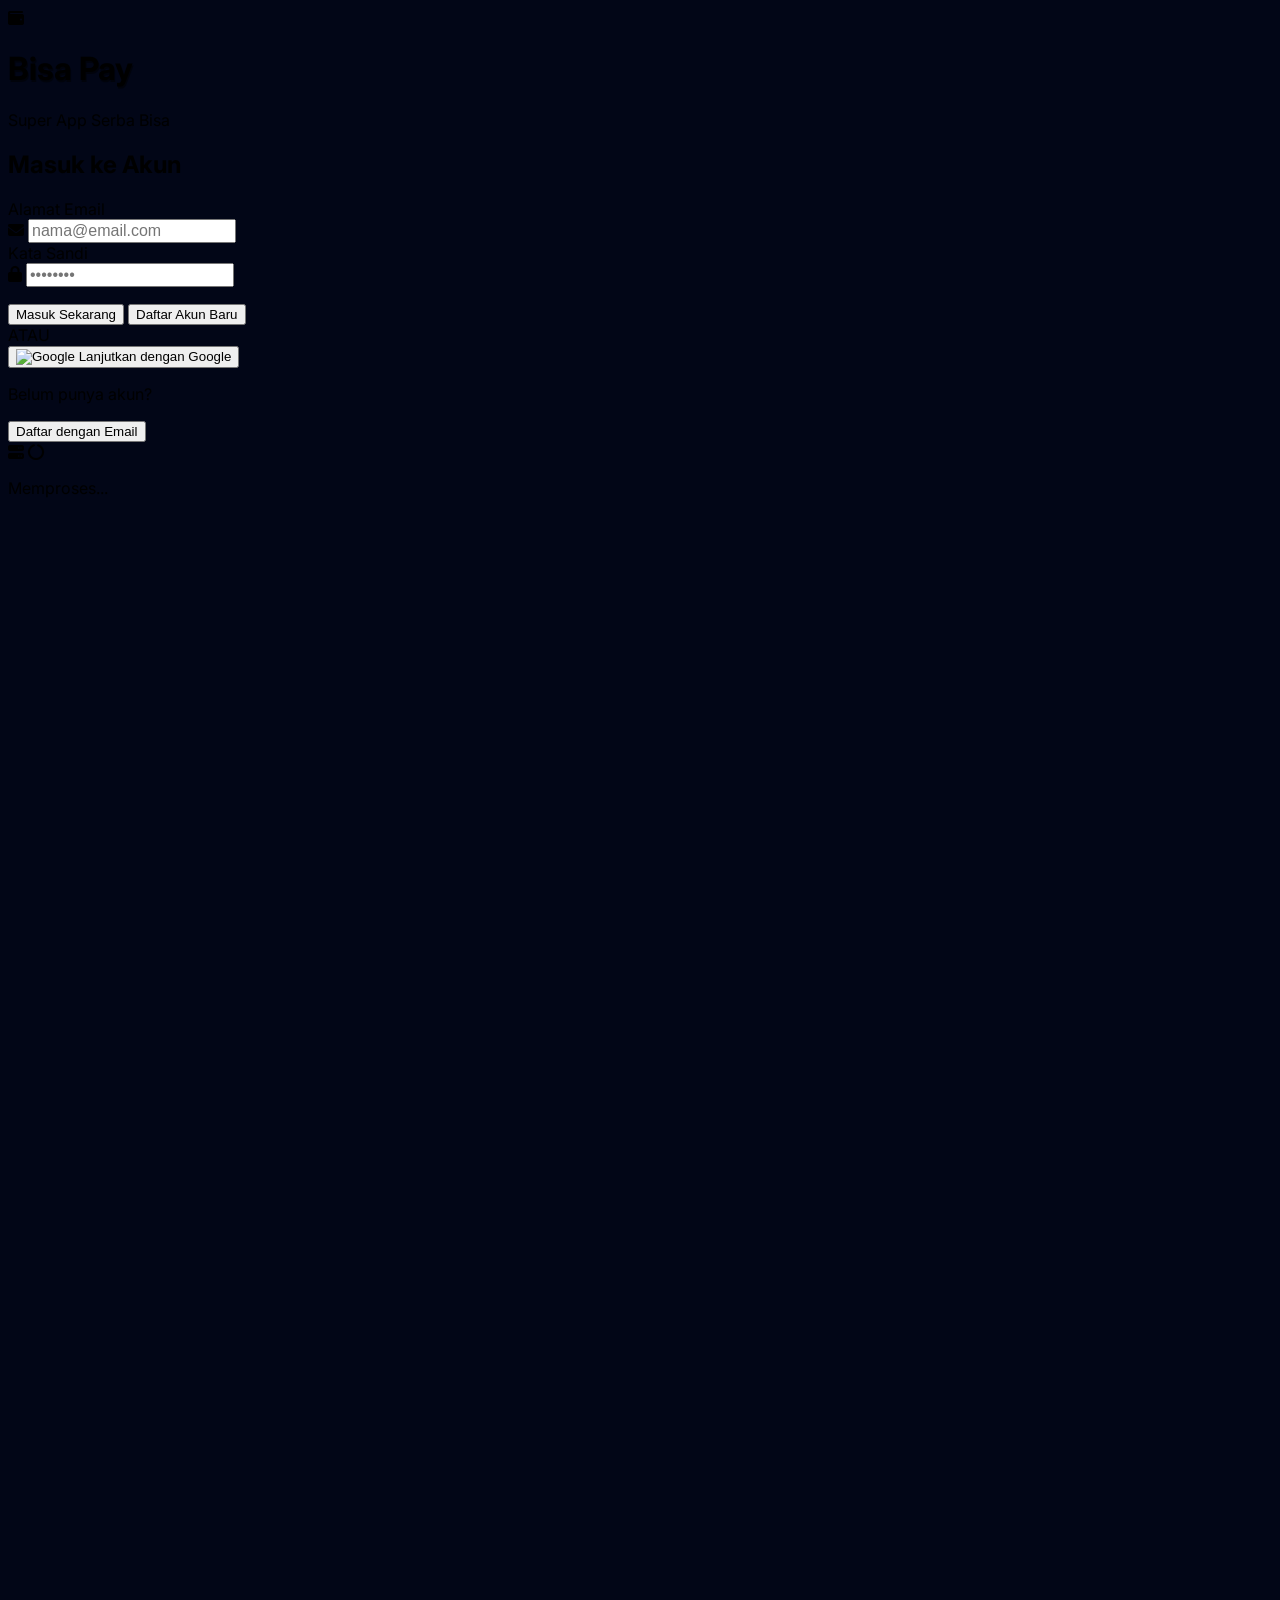
==== commit dff03367: "Update index.html" ====
--- a/index.html
+++ b/index.html
@@ -50,24 +50,82 @@
     <!-- BINGKAI HP DINAMIS -->
     <div class="w-full h-full md:w-[95%] md:max-w-[420px] md:h-[95dvh] md:max-h-[850px] md:aspect-[9/19] md:rounded-[2.5rem] md:border-[6px] md:border-slate-800 bg-gradient-to-br from-[#0f172a] via-[#020617] to-emerald-950 relative overflow-hidden md:shadow-[0_0_50px_rgba(16,185,129,0.1)] flex flex-col transition-all duration-300">
 
-        <!-- Loading Overlay for Server Processing -->
-        <div id="serverLoadingOverlay" class="absolute inset-0 z-[100] flex flex-col items-center justify-center bg-black/80 backdrop-blur-md hidden transition-opacity">
+        <!-- ==================== LAYAR LOGIN / AUTENTIKASI ==================== -->
+        <div id="auth-screen" class="absolute inset-0 z-[200] bg-gradient-to-b from-[#0f172a] to-[#020617] flex flex-col justify-center items-center p-6 page-transition">
+            <div class="mb-10 text-center">
+                <div class="w-20 h-20 bg-white/10 rounded-3xl mx-auto flex items-center justify-center mb-4 border border-white/20 shadow-lg backdrop-blur-sm">
+                    <i class="fa-solid fa-wallet text-4xl text-emerald-400"></i>
+                </div>
+                <h1 class="text-4xl font-black italic tracking-tight flex justify-center items-center" style="filter: drop-shadow(1px 2px 0px rgba(0,0,0,0.5));">
+                    <span class="text-transparent bg-clip-text bg-gradient-to-r from-blue-400 to-cyan-300">Bisa</span>
+                    <span class="text-transparent bg-clip-text bg-gradient-to-r from-emerald-400 to-yellow-400">Pay</span>
+                </h1>
+                <p class="text-gray-400 text-xs mt-2 font-medium tracking-wide">Super App Serba Bisa</p>
+            </div>
+            
+            <div class="w-full max-w-sm bg-white p-7 rounded-[2rem] shadow-2xl relative overflow-hidden">
+                <div class="absolute top-0 left-0 w-full h-2 bg-gradient-to-r from-emerald-400 to-cyan-500"></div>
+                <h2 id="auth-title" class="text-xl font-bold text-gray-800 mb-6 text-center mt-2">Masuk ke Akun</h2>
+                
+                <div class="space-y-4 mb-5">
+                    <div>
+                        <label class="block text-[10px] font-bold text-gray-400 uppercase mb-1.5">Alamat Email</label>
+                        <div class="relative">
+                            <i class="fa-solid fa-envelope absolute left-4 top-[14px] text-gray-400"></i>
+                            <input type="email" id="auth-email" placeholder="nama@email.com" class="w-full bg-gray-50 border border-gray-200 rounded-xl py-3 pl-11 pr-4 text-sm font-semibold text-gray-800 outline-none focus:border-emerald-500 transition-colors">
+                        </div>
+                    </div>
+                    <div>
+                        <label class="block text-[10px] font-bold text-gray-400 uppercase mb-1.5">Kata Sandi</label>
+                        <div class="relative">
+                            <i class="fa-solid fa-lock absolute left-4 top-[14px] text-gray-400"></i>
+                            <input type="password" id="auth-password" placeholder="••••••••" class="w-full bg-gray-50 border border-gray-200 rounded-xl py-3 pl-11 pr-4 text-sm font-semibold text-gray-800 outline-none focus:border-emerald-500 transition-colors">
+                        </div>
+                    </div>
+                    <div id="auth-error-box" class="hidden bg-red-50 border border-red-100 p-3 rounded-xl text-center">
+                        <p id="auth-error" class="text-[11px] text-red-500 font-bold"></p>
+                    </div>
+                </div>
+                
+                <button id="btn-login" onclick="window.handleLogin()" class="w-full bg-emerald-600 text-white text-sm font-bold py-3.5 rounded-xl shadow-md hover:bg-emerald-700 active:scale-95 transition-transform mb-3">Masuk Sekarang</button>
+                <button id="btn-register" onclick="window.handleRegister()" class="w-full bg-blue-50 text-blue-600 text-sm font-bold py-3.5 rounded-xl border border-blue-100 hover:bg-blue-100 active:scale-95 transition-transform hidden mb-3">Daftar Akun Baru</button>
+                
+                <div class="flex items-center my-4">
+                    <div class="flex-grow border-t border-gray-200"></div>
+                    <span class="flex-shrink-0 mx-4 text-gray-400 text-[10px] font-bold uppercase">ATAU</span>
+                    <div class="flex-grow border-t border-gray-200"></div>
+                </div>
+
+                <!-- Tombol Lanjutkan dengan Google -->
+                <button onclick="window.handleGoogleLogin()" class="w-full bg-white border border-gray-200 text-gray-700 text-sm font-bold py-3.5 rounded-xl shadow-sm hover:bg-gray-50 active:scale-95 transition-transform mb-2 flex items-center justify-center gap-3">
+                    <img src="https://upload.wikimedia.org/wikipedia/commons/c/c1/Google_%22G%22_logo.svg" alt="Google" class="w-5 h-5">
+                    Lanjutkan dengan Google
+                </button>
+
+                <div class="text-center mt-5 border-t border-gray-100 pt-4">
+                    <p class="text-xs text-gray-500 font-medium" id="auth-toggle-text">Belum punya akun?</p>
+                    <button onclick="window.toggleAuthMode()" id="auth-toggle-btn" class="text-sm font-bold text-emerald-600 hover:text-emerald-700 mt-1 active:scale-95 transition-transform">Daftar dengan Email</button>
+                </div>
+            </div>
+        </div>
+
+        <!-- ==================== OVERLAY LOADING UTAMA ==================== -->
+        <div id="serverLoadingOverlay" class="absolute inset-0 z-[300] flex flex-col items-center justify-center bg-black/80 backdrop-blur-md hidden transition-opacity">
             <div class="bg-white/10 p-6 rounded-2xl flex flex-col items-center border border-white/20 shadow-2xl">
                 <i class="fa-solid fa-server text-3xl text-emerald-400 mb-3 animate-pulse"></i>
                 <i class="fa-solid fa-circle-notch fa-spin text-2xl text-emerald-500 absolute mt-[4px]"></i>
-                <p id="serverLoadingText" class="text-white text-xs font-bold mt-4 tracking-wider uppercase">Menghubungkan ke Server...</p>
+                <p id="serverLoadingText" class="text-white text-xs font-bold mt-4 tracking-wider uppercase">Memproses...</p>
             </div>
         </div>
 
         <!-- ==================== DASHBOARD UTAMA ==================== -->
-        <div id="home-screen" class="page-transition page-active flex flex-col h-full w-full">
+        <div id="home-screen" class="page-transition page-hidden h-full w-full">
             <div class="bg-gradient-to-b from-[#0f172a] to-[#1e293b] rounded-b-[2rem] pt-6 pb-12 px-5 relative overflow-hidden shadow-md shrink-0 border-b border-white/5">
                 
-                <!-- Header (Logo Bertransformasi menjadi BisaPay) -->
                 <div class="relative z-10 flex justify-between items-center mb-6">
                     <div class="flex items-center gap-2.5">
                         <div class="bg-white/10 p-1.5 rounded-xl backdrop-blur-sm border border-white/10 shadow-sm">
-                            <img src="https://i.ibb.co.com/Xfvt66xY/ENSIKLOPEDIA-34.png" alt="BisaPay Logo" class="h-6 object-contain">
+                            <img src="https://i.ibb.co.com/4RH3XsKv/ENSIKLOPEDIA-24.png" alt="BisaPay Logo" class="h-6 object-contain">
                         </div>
                         <div>
                             <h1 class="text-2xl font-black italic tracking-tight flex items-center" style="filter: drop-shadow(1px 2px 0px rgba(0,0,0,0.5));">
@@ -82,19 +140,18 @@
                             <i class="fa-solid fa-bell text-sm"></i>
                             <span id="notif-badge" class="absolute top-1.5 right-1.5 w-2 h-2 bg-emerald-400 rounded-full border border-[#1e293b]"></span>
                         </button>
-                        <button onclick="window.openProfileModal()" class="w-9 h-9 rounded-full bg-gradient-to-br from-emerald-500 to-cyan-600 flex items-center justify-center text-white border border-emerald-400/30 font-bold text-sm shadow-md active:scale-95 transition-transform">
-                            <i class="fa-solid fa-user"></i>
+                        <button onclick="window.openProfileModal()" class="w-9 h-9 rounded-full bg-gradient-to-br from-emerald-500 to-cyan-600 flex items-center justify-center text-white border border-emerald-400/30 font-bold text-sm shadow-md active:scale-95 transition-transform overflow-hidden relative">
+                            <img id="user-avatar" src="" alt="User" class="absolute inset-0 w-full h-full object-cover hidden">
+                            <i id="user-avatar-icon" class="fa-solid fa-user relative z-10"></i>
                         </button>
                     </div>
                 </div>
 
-                <!-- Premium Balance Card -->
                 <div class="relative z-10 bg-gradient-to-br from-[#0f766e] to-[#047857] rounded-[1.25rem] p-5 text-white shadow-lg shadow-teal-900/30 border border-white/10">
                     <div class="flex justify-between items-center mb-3">
                         <div class="flex items-center gap-2 text-emerald-50 text-xs font-medium">
                             <i class="fa-solid fa-wallet opacity-80"></i> Saldo Aktif
                         </div>
-                        <!-- Dynamic Server Status -->
                         <span id="server-status-badge" class="bg-white/20 text-white border border-white/20 px-2.5 py-1 rounded-full flex items-center gap-1.5 text-[9px] font-bold tracking-wide backdrop-blur-sm transition-colors duration-300">
                             <span class="w-1.5 h-1.5 rounded-full bg-yellow-400 animate-pulse" id="server-status-dot"></span>
                             <span id="server-status-text">Menghubungkan...</span>
@@ -104,12 +161,11 @@
                     <div class="flex justify-between items-end">
                         <div>
                             <div id="wallet-balance" class="text-2xl font-bold tracking-tight">Rp ••••••••</div>
-                            <p class="text-[10px] text-emerald-100/80 mt-1 font-medium"><i class="fa-solid fa-shield-halved text-emerald-300 mr-1 opacity-80"></i> Terenkripsi E2E</p>
+                            <p class="text-[10px] text-emerald-100/80 mt-1 font-medium"><i class="fa-solid fa-shield-halved text-emerald-300 mr-1 opacity-80"></i> Firebase Secured</p>
                         </div>
                         <button onclick="window.toggleBalanceVisibility()" id="eye-btn" class="text-white/70 hover:text-white p-2 text-sm transition-colors"><i class="fa-solid fa-eye-slash"></i></button>
                     </div>
 
-                    <!-- Zero Balance CTA (Hidden if balance > 0) -->
                     <div id="zero-balance-cta" class="hidden mt-4 bg-white/10 border border-white/10 rounded-xl p-3 flex justify-between items-center backdrop-blur-sm">
                         <span class="text-xs text-emerald-50 font-medium">Mulai isi saldo Anda</span>
                         <button onclick="window.toggleModal('topUpModal')" class="bg-white text-teal-700 text-[10px] font-bold px-3 py-1.5 rounded-lg hover:bg-emerald-50 active:scale-95 transition-transform shadow-sm">
@@ -117,7 +173,6 @@
                         </button>
                     </div>
                     
-                    <!-- Main Menu Action -->
                     <div class="grid grid-cols-4 gap-2 mt-5 pt-4 border-t border-white/10 text-center">
                         <button onclick="window.toggleModal('topUpModal')" class="flex flex-col items-center gap-1.5 active:scale-95 transition-transform group">
                             <div class="w-9 h-9 rounded-full bg-white/15 flex items-center justify-center text-white text-sm group-hover:bg-white/25 transition-colors"><i class="fa-solid fa-plus"></i></div>
@@ -141,8 +196,6 @@
 
             <!-- Scrollable Content Area -->
             <div class="flex-1 flex flex-col px-5 -mt-6 relative z-20 pb-8 overflow-y-auto">
-                
-                <!-- Services Grid -->
                 <div class="bg-white rounded-3xl p-5 shadow-[0_4px_20px_rgb(0,0,0,0.05)] border border-gray-100 mb-5">
                     <div class="flex justify-between items-center mb-5">
                         <h3 class="text-xs font-bold text-gray-800 tracking-wide">LAYANAN BISAPAY</h3>
@@ -153,7 +206,6 @@
                         <div onclick="window.navigate('scanner-screen')" class="flex flex-col items-center gap-2 cursor-pointer active:scale-95 transition-transform">
                             <div class="w-12 h-12 rounded-[14px] bg-emerald-50 text-emerald-600 flex items-center justify-center text-xl shadow-sm border border-emerald-100 relative">
                                 <i class="fa-solid fa-camera"></i>
-                                <span class="absolute -top-1 -right-1 flex h-3 w-3"><span class="animate-ping absolute inline-flex h-full w-full rounded-full bg-emerald-400 opacity-75"></span><span class="relative inline-flex rounded-full h-3 w-3 bg-emerald-500"></span></span>
                             </div>
                             <span class="text-[10px] font-medium text-gray-700 leading-tight">Cek Halal<br>(AI)</span>
                         </div>
@@ -170,25 +222,21 @@
                             <span class="text-[10px] font-medium text-gray-700 leading-tight">Transfer<br>Bank</span>
                         </div>
                         
-                        <!-- Tombol Ziswaf -->
                         <div onclick="bukaHalaman('ziswaf')" class="flex flex-col items-center gap-2 cursor-pointer active:scale-95 transition-transform opacity-90">
                             <div class="w-12 h-12 rounded-[14px] bg-rose-50 text-rose-500 flex items-center justify-center text-xl shadow-sm border border-rose-100"><i class="fa-solid fa-hand-holding-heart"></i></div>
                             <span class="text-[10px] font-medium text-gray-700 leading-tight">Ziswaf<br>Donasi</span>
                         </div>
 
-                        <!-- Tombol Investasi Syariah -->
                         <div onclick="bukaHalaman('investasi')" class="flex flex-col items-center gap-2 cursor-pointer active:scale-95 transition-transform opacity-90">
                             <div class="w-12 h-12 rounded-[14px] bg-yellow-50 text-yellow-600 flex items-center justify-center text-xl shadow-sm border border-yellow-100"><i class="fa-solid fa-coins"></i></div>
                             <span class="text-[10px] font-medium text-gray-700 leading-tight">Investasi<br>Syariah</span>
                         </div>
 
-                        <!-- Tombol Umrah Travel -->
                         <div onclick="bukaHalaman('umrah')" class="flex flex-col items-center gap-2 cursor-pointer active:scale-95 transition-transform opacity-90">
                             <div class="w-12 h-12 rounded-[14px] bg-cyan-50 text-cyan-600 flex items-center justify-center text-xl shadow-sm border border-cyan-100"><i class="fa-solid fa-plane-departure"></i></div>
                             <span class="text-[10px] font-medium text-gray-700 leading-tight">Umrah<br>Travel</span>
                         </div>
 
-                        <!-- Tombol Status Server -->
                         <div onclick="bukaHalaman('status-server')" class="flex flex-col items-center gap-2 cursor-pointer active:scale-95 transition-transform opacity-90">
                             <div class="w-12 h-12 rounded-[14px] bg-slate-50 text-slate-500 flex items-center justify-center text-xl shadow-sm border border-slate-200"><i class="fa-solid fa-server"></i></div>
                             <span class="text-[10px] font-medium text-gray-700 leading-tight">Status<br>Server</span>
@@ -196,7 +244,6 @@
                     </div>
                 </div>
 
-                <!-- Promo Banner -->
                 <div onclick="bukaHalaman('bisapay-ecosystem')" class="bg-gradient-to-r from-[#f0fdfa] to-[#ecfdf5] rounded-2xl p-4 border border-emerald-100/60 shadow-sm flex items-center justify-between mt-auto mb-2 cursor-pointer active:scale-[0.98] transition-transform">
                     <div>
                         <h4 class="text-xs font-bold text-gray-800 mb-1">Ekosistem BisaPay Terpadu 🚀</h4>
@@ -212,7 +259,6 @@
 
         <!-- ==================== SCANNER SCREEN ==================== -->
         <div id="scanner-screen" class="page-transition page-hidden h-full w-full flex flex-col overflow-hidden bg-black">
-            <!-- Header -->
             <div class="absolute top-0 left-0 right-0 z-20 p-5 flex justify-between items-center bg-gradient-to-b from-black/80 to-transparent">
                 <button onclick="window.navigate('home-screen')" class="w-11 h-11 rounded-full bg-white/20 backdrop-blur-md flex items-center justify-center text-white active:scale-90 transition border border-white/20">
                     <i class="fa-solid fa-arrow-left"></i>
@@ -222,12 +268,10 @@
                 </div>
             </div>
 
-            <!-- Camera View -->
             <div class="relative flex-1 bg-black flex items-center justify-center overflow-hidden">
                 <video id="camera-stream" playsinline class="w-full h-full object-cover"></video>
                 <canvas id="snapshot-canvas" class="hidden"></canvas>
                 
-                <!-- Target Box Overlay -->
                 <div class="absolute inset-0 z-10 flex flex-col items-center justify-center pointer-events-none pb-24">
                     <div class="w-[70%] aspect-[3/4] border-2 border-emerald-400/50 rounded-3xl relative">
                         <div class="absolute -top-1 -left-1 w-8 h-8 border-t-4 border-l-4 border-emerald-400 rounded-tl-3xl"></div>
@@ -239,16 +283,14 @@
                     <p id="instruction-text" class="text-white text-xs mt-6 bg-black/60 px-5 py-2 rounded-full backdrop-blur-sm tracking-wide font-medium">Arahkan kamera ke Komposisi atau QRIS</p>
                 </div>
 
-                <!-- Error Camera Overlay -->
                 <div id="camera-error-overlay" class="absolute inset-0 z-[40] bg-black/95 hidden flex-col items-center justify-center p-6 text-center">
                     <i class="fa-solid fa-camera-slash text-4xl text-red-500 mb-4"></i>
                     <h3 class="text-white font-bold text-lg mb-2">Kamera Tidak Tersedia</h3>
-                    <p id="camera-error-text" class="text-gray-400 text-xs mb-6">Mohon izinkan akses kamera di pengaturan browser Anda (Wajib HTTPS).</p>
+                    <p id="camera-error-text" class="text-gray-400 text-xs mb-6">Mohon izinkan akses kamera di browser (Wajib HTTPS).</p>
                     <button onclick="window.startCamera()" class="bg-emerald-600 text-white px-6 py-3 rounded-xl font-bold text-sm">Coba Lagi</button>
                 </div>
             </div>
 
-            <!-- Action Button -->
             <div class="absolute bottom-12 left-0 right-0 flex flex-col items-center z-[60] pointer-events-auto">
                 <button id="scanBtn" onclick="window.captureAndScanText()" class="relative flex flex-col items-center justify-center w-20 h-20 bg-emerald-500 shadow-[0_0_25px_rgba(16,185,129,0.5)] rounded-full transition-all duration-300 transform active:scale-90">
                     <div class="absolute inset-1 border-2 border-white/40 rounded-full"></div>
@@ -257,7 +299,6 @@
                 <p class="text-white text-[10px] mt-4 uppercase tracking-widest font-bold bg-black/70 px-4 py-1.5 rounded-full backdrop-blur-md">Ketuk untuk Analisis AI</p>
             </div>
 
-            <!-- Result Panel -->
             <div id="resultPanel" class="slide-up absolute bottom-0 left-0 right-0 h-[85%] bg-white rounded-t-[2rem] shadow-2xl z-[70] flex flex-col overflow-hidden pointer-events-auto">
                 <div class="flex justify-between items-center px-6 pt-6 pb-4 border-b border-gray-100">
                     <h2 id="result-title" class="text-base font-bold text-gray-800">Hasil Analisis</h2>
@@ -269,7 +310,6 @@
 
         <!-- ==================== HALAMAN LAYANAN (OVERLAY) ==================== -->
         <div id="halaman-overlay" class="absolute inset-0 z-[80] bg-slate-50 flex flex-col hidden page-transition page-hidden overflow-y-auto">
-            <!-- Header Overlay -->
             <div class="bg-white px-5 py-4 flex items-center shadow-sm border-b border-gray-100 sticky top-0 z-10">
                 <button onclick="window.tutupHalaman()" class="w-9 h-9 rounded-full bg-gray-100 flex items-center justify-center text-gray-600 active:scale-90 transition mr-3">
                     <i class="fa-solid fa-arrow-left"></i>
@@ -277,14 +317,11 @@
                 <h2 id="overlay-title" class="font-bold text-gray-800 text-lg">Layanan</h2>
             </div>
 
-            <!-- Konten Ziswaf (Interaktif) -->
+            <!-- Konten Ziswaf -->
             <div id="konten-ziswaf" class="hidden flex-col items-center text-center p-6 pt-8 w-full max-w-sm mx-auto">
-                <div class="w-16 h-16 bg-rose-50 rounded-full flex items-center justify-center mb-4 border border-rose-100 shadow-sm text-3xl text-rose-500">
-                    <i class="fa-solid fa-hand-holding-heart"></i>
-                </div>
+                <div class="w-16 h-16 bg-rose-50 rounded-full flex items-center justify-center mb-4 border border-rose-100 shadow-sm text-3xl text-rose-500"><i class="fa-solid fa-hand-holding-heart"></i></div>
                 <h2 class="text-xl font-bold text-gray-800 mb-1">Ziswaf Donasi</h2>
                 <p class="text-gray-500 text-xs mb-6">Salurkan Zakat, Infaq, Sadaqah & Wakaf terbaik Anda secara aman di ekosistem BisaPay.</p>
-                
                 <div class="w-full mb-4 text-left">
                     <label class="block text-[10px] font-bold text-gray-400 uppercase mb-1.5">Pilih Program</label>
                     <select id="ziswaf-type" class="w-full bg-white border border-gray-200 rounded-xl px-4 py-2.5 text-xs font-semibold text-gray-800 outline-none focus:border-rose-500">
@@ -293,7 +330,6 @@
                         <option value="Wakaf Produktif">Wakaf Produktif</option>
                     </select>
                 </div>
-
                 <div class="w-full mb-5 text-left">
                     <label class="block text-[10px] font-bold text-gray-400 uppercase mb-2">Pilih Nominal Donasi</label>
                     <div class="grid grid-cols-3 gap-2">
@@ -302,32 +338,26 @@
                         <button onclick="window.pilihNominalZiswaf(50000)" id="btn-nom-50000" class="ziswaf-nom-btn bg-white border border-gray-200 py-2.5 rounded-xl text-xs font-bold text-gray-700 hover:border-rose-500 transition">Rp 50rb</button>
                     </div>
                 </div>
-
                 <div class="w-full mb-6 text-left relative">
                     <label class="block text-[10px] font-bold text-gray-400 uppercase mb-1.5">Atau Masukkan Nominal Lain</label>
                     <span class="absolute left-4 top-[31px] font-bold text-gray-500 text-xs">Rp</span>
                     <input type="number" id="ziswaf-custom-amount" placeholder="10000" class="w-full bg-white border border-gray-200 rounded-xl py-2.5 pl-10 pr-4 text-xs font-bold text-gray-800 outline-none focus:border-rose-500">
                 </div>
-
                 <button onclick="window.prosesZiswafDonasi()" class="w-full bg-rose-500 text-white font-bold text-xs py-3.5 rounded-xl shadow-md hover:bg-rose-600 active:scale-95 transition flex items-center justify-center gap-2">
                     <i class="fa-solid fa-hand-holding-heart"></i> Donasi Sekarang
                 </button>
             </div>
 
-            <!-- Konten Investasi (Interaktif) -->
+            <!-- Konten Investasi -->
             <div id="konten-investasi" class="hidden flex-col items-center text-center p-6 pt-8 w-full max-w-sm mx-auto">
-                <div class="w-16 h-16 bg-yellow-50 rounded-full flex items-center justify-center mb-4 border border-yellow-100 shadow-sm text-3xl text-yellow-600">
-                    <i class="fa-solid fa-coins"></i>
-                </div>
+                <div class="w-16 h-16 bg-yellow-50 rounded-full flex items-center justify-center mb-4 border border-yellow-100 shadow-sm text-3xl text-yellow-600"><i class="fa-solid fa-coins"></i></div>
                 <h2 class="text-xl font-bold text-gray-800 mb-1">Investasi Syariah</h2>
                 <p class="text-gray-500 text-xs mb-5">Mulai perjalanan finansial Anda dengan instrumen bebas riba.</p>
-
                 <div class="w-full bg-gradient-to-r from-amber-500 to-yellow-600 rounded-2xl p-4 text-left text-white mb-6 shadow-md relative overflow-hidden">
                     <i class="fa-solid fa-chart-line absolute -right-4 -bottom-4 text-6xl opacity-20"></i>
                     <p class="text-[10px] font-medium opacity-90 mb-1">Total Portofolio Saya</p>
                     <h3 class="text-xl font-bold tracking-tight" id="total-portofolio-investasi">Rp 0</h3>
                 </div>
-                
                 <div class="w-full mb-4 text-left">
                     <label class="block text-[10px] font-bold text-gray-400 uppercase mb-1.5">Pilih Instrumen</label>
                     <select id="investasi-type" class="w-full bg-white border border-gray-200 rounded-xl px-4 py-2.5 text-xs font-semibold text-gray-800 outline-none focus:border-yellow-500">
@@ -336,7 +366,6 @@
                         <option value="Reksa Dana Pasar Uang">Reksa Dana Pasar Uang Syariah</option>
                     </select>
                 </div>
-
                 <div class="w-full mb-5 text-left">
                     <label class="block text-[10px] font-bold text-gray-400 uppercase mb-2">Pilih Nominal Pembelian</label>
                     <div class="grid grid-cols-3 gap-2">
@@ -345,33 +374,27 @@
                         <button onclick="window.pilihNominalInvestasi(500000)" id="btn-inv-500000" class="inv-nom-btn bg-white border border-gray-200 py-2.5 rounded-xl text-xs font-bold text-gray-700 hover:border-yellow-500 transition">Rp 500rb</button>
                     </div>
                 </div>
-
                 <div class="w-full mb-6 text-left relative">
                     <label class="block text-[10px] font-bold text-gray-400 uppercase mb-1.5">Atau Masukkan Nominal</label>
                     <span class="absolute left-4 top-[31px] font-bold text-gray-500 text-xs">Rp</span>
                     <input type="number" id="investasi-custom-amount" placeholder="50000" class="w-full bg-white border border-gray-200 rounded-xl py-2.5 pl-10 pr-4 text-xs font-bold text-gray-800 outline-none focus:border-yellow-500">
                 </div>
-
                 <button onclick="window.prosesInvestasi()" class="w-full bg-amber-500 text-white font-bold text-xs py-3.5 rounded-xl shadow-md hover:bg-amber-600 active:scale-95 transition flex items-center justify-center gap-2">
                     <i class="fa-solid fa-cart-shopping"></i> Beli Sekarang
                 </button>
             </div>
 
-            <!-- Konten Umrah (Interaktif DP Booking) -->
+            <!-- Konten Umrah -->
             <div id="konten-umrah" class="hidden flex-col items-center text-center p-6 pt-8 w-full max-w-sm mx-auto">
-                <div class="w-16 h-16 bg-cyan-50 rounded-full flex items-center justify-center mb-4 border border-cyan-100 shadow-sm text-3xl text-cyan-600">
-                    <i class="fa-solid fa-plane-departure"></i>
-                </div>
+                <div class="w-16 h-16 bg-cyan-50 rounded-full flex items-center justify-center mb-4 border border-cyan-100 shadow-sm text-3xl text-cyan-600"><i class="fa-solid fa-plane-departure"></i></div>
                 <h2 class="text-xl font-bold text-gray-800 mb-1">Umrah Travel</h2>
                 <p class="text-gray-500 text-xs mb-5">Pesan paket perjalanan Umrah Anda dan bayar DP dengan mudah melalui BisaPay.</p>
-
                 <div class="w-full bg-gradient-to-r from-cyan-500 to-blue-600 rounded-2xl p-4 text-left text-white mb-6 shadow-md relative overflow-hidden">
                     <i class="fa-solid fa-kaaba absolute -right-4 -bottom-4 text-6xl opacity-20"></i>
                     <p class="text-[10px] font-medium opacity-90 mb-1">Keberangkatan Terdekat</p>
                     <h3 class="text-lg font-bold tracking-tight">15 Oktober 2026</h3>
                     <p class="text-[9px] text-cyan-100 mt-1 font-medium"><i class="fa-solid fa-plane text-cyan-200 mr-1"></i> Penerbangan Langsung Saudia Airlines</p>
                 </div>
-
                 <div class="w-full mb-4 text-left">
                     <label class="block text-[10px] font-bold text-gray-400 uppercase mb-1.5">Pilih Paket Umrah</label>
                     <select id="umrah-type" onchange="window.hitungTotalUmrah()" class="w-full bg-white border border-gray-200 rounded-xl px-4 py-2.5 text-xs font-semibold text-gray-800 outline-none focus:border-cyan-500">
@@ -380,7 +403,6 @@
                         <option value="10000000" data-name="Umrah VIP Ramadhan">Umrah VIP Ramadhan (DP Rp 10 Juta/pax)</option>
                     </select>
                 </div>
-
                 <div class="w-full mb-6 text-left">
                     <label class="block text-[10px] font-bold text-gray-400 uppercase mb-2">Jumlah Jamaah (Pax)</label>
                     <div class="flex items-center justify-between bg-white border border-gray-200 rounded-xl p-2 px-3 shadow-sm">
@@ -389,25 +411,20 @@
                         <button onclick="window.ubahPaxUmrah(1)" class="w-8 h-8 rounded-lg bg-cyan-50 text-cyan-600 hover:bg-cyan-100 font-bold active:scale-95 transition">+</button>
                     </div>
                 </div>
-
                 <div class="w-full mb-5 flex justify-between items-center border-t border-gray-100 pt-5">
                     <span class="text-xs font-bold text-gray-500">Total Pembayaran DP:</span>
                     <span id="umrah-total-price" class="text-lg font-bold text-cyan-600 tracking-tight">Rp 5.000.000</span>
                 </div>
-
                 <button onclick="window.prosesUmrah()" class="w-full bg-cyan-600 text-white font-bold text-xs py-3.5 rounded-xl shadow-md hover:bg-cyan-700 active:scale-95 transition flex items-center justify-center gap-2">
                     <i class="fa-solid fa-plane-up"></i> Bayar DP Sekarang
                 </button>
             </div>
 
-            <!-- Konten Status Server (Dashboard Monitoring) -->
+            <!-- Konten Status Server -->
             <div id="konten-status-server" class="hidden flex-col items-center text-center p-6 pt-8 w-full max-w-sm mx-auto">
-                <div class="w-16 h-16 bg-slate-50 rounded-full flex items-center justify-center mb-4 border border-slate-200 shadow-sm text-3xl text-slate-500">
-                    <i class="fa-solid fa-server"></i>
-                </div>
+                <div class="w-16 h-16 bg-slate-50 rounded-full flex items-center justify-center mb-4 border border-slate-200 shadow-sm text-3xl text-slate-500"><i class="fa-solid fa-server"></i></div>
                 <h2 class="text-xl font-bold text-gray-800 mb-1">Status Server BisaPay</h2>
-                <p class="text-gray-500 text-xs mb-6">Pemantauan real-time infrastruktur cloud dan API Service Layer.</p>
-
+                <p class="text-gray-500 text-xs mb-6">Pemantauan real-time infrastruktur cloud Firebase.</p>
                 <div class="grid grid-cols-2 gap-3 w-full mb-6 text-left">
                     <div class="bg-white border border-gray-200 p-3 rounded-xl shadow-sm">
                         <p class="text-[9px] font-bold text-gray-400 uppercase">Uptime</p>
@@ -418,29 +435,24 @@
                         <p class="text-lg font-bold text-blue-600" id="server-latency">24 ms</p>
                     </div>
                     <div class="bg-white border border-gray-200 p-3 rounded-xl shadow-sm">
-                        <p class="text-[9px] font-bold text-gray-400 uppercase">API Core</p>
-                        <p class="text-sm font-bold text-emerald-600 mt-1"><i class="fa-solid fa-circle-check mr-1"></i>Connected</p>
+                        <p class="text-[9px] font-bold text-gray-400 uppercase">Auth Core</p>
+                        <p class="text-sm font-bold text-emerald-600 mt-1"><i class="fa-solid fa-shield-halved mr-1"></i>Secured</p>
                     </div>
                     <div class="bg-white border border-gray-200 p-3 rounded-xl shadow-sm">
                         <p class="text-[9px] font-bold text-gray-400 uppercase">Database</p>
                         <p class="text-sm font-bold text-emerald-600 mt-1"><i class="fa-solid fa-cloud mr-1"></i>Synced</p>
                     </div>
                 </div>
-
                 <button onclick="window.pingServer()" class="w-full bg-slate-800 text-white font-bold text-xs py-3.5 rounded-xl shadow-md hover:bg-slate-900 active:scale-95 transition flex items-center justify-center gap-2">
                     <i class="fa-solid fa-rotate"></i> Ping Server Ulang
                 </button>
             </div>
 
-            <!-- Konten Ekosistem BisaPay Terpadu -->
+            <!-- Konten Ekosistem BisaPay -->
             <div id="konten-bisapay-ecosystem" class="hidden flex-col items-center text-center p-6 pt-8 w-full max-w-sm mx-auto">
-                <div class="w-16 h-16 bg-emerald-50 rounded-full flex items-center justify-center mb-4 border border-emerald-100 shadow-sm text-3xl text-emerald-600">
-                    <i class="fa-solid fa-cubes"></i>
-                </div>
+                <div class="w-16 h-16 bg-emerald-50 rounded-full flex items-center justify-center mb-4 border border-emerald-100 shadow-sm text-3xl text-emerald-600"><i class="fa-solid fa-cubes"></i></div>
                 <h2 class="text-xl font-bold text-gray-800 mb-1">Ekosistem BisaPay</h2>
                 <p class="text-gray-500 text-xs mb-6">Integrasi layanan digital serba bisa dalam satu genggaman super app.</p>
-
-                <!-- Daftar Ekosistem -->
                 <div class="w-full space-y-3">
                     <div class="bg-white border border-gray-200 p-3 rounded-xl shadow-sm flex items-center justify-between">
                         <div class="flex items-center gap-3">
@@ -452,7 +464,6 @@
                         </div>
                         <i class="fa-solid fa-circle-check text-emerald-500 text-lg"></i>
                     </div>
-                    
                     <div class="bg-gray-50 border border-gray-200 p-3 rounded-xl shadow-sm flex items-center justify-between opacity-70">
                         <div class="flex items-center gap-3">
                             <div class="w-10 h-10 bg-orange-50 text-orange-500 rounded-lg flex items-center justify-center text-lg"><i class="fa-solid fa-store"></i></div>
@@ -463,7 +474,6 @@
                         </div>
                         <span class="text-[8px] bg-gray-200 text-gray-500 font-bold px-2 py-1 rounded">SEGERA</span>
                     </div>
-
                     <div class="bg-gray-50 border border-gray-200 p-3 rounded-xl shadow-sm flex items-center justify-between opacity-70">
                         <div class="flex items-center gap-3">
                             <div class="w-10 h-10 bg-purple-50 text-purple-500 rounded-lg flex items-center justify-center text-lg"><i class="fa-solid fa-handshake-angle"></i></div>
@@ -478,9 +488,7 @@
             </div>
         </div>
 
-        <!-- ==================== MODALS ==================== -->
-
-        <!-- Alert Modal -->
+        <!-- ==================== MODALS UMUM ==================== -->
         <div id="alertModal" class="modal-fade absolute inset-0 z-[110] flex items-center justify-center bg-black/60 backdrop-blur-sm">
             <div class="pop-scale bg-white w-10/12 max-w-xs rounded-2xl p-6 flex flex-col items-center text-center shadow-xl">
                 <i class="fa-solid fa-circle-exclamation text-3xl text-emerald-500 mb-4"></i>
@@ -489,100 +497,85 @@
                 <button onclick="window.closeModal('alertModal')" class="w-full bg-emerald-600 text-white text-sm font-bold py-3 rounded-xl hover:bg-emerald-700 active:scale-95 transition-transform">Mengerti</button>
             </div>
         </div>
-
-        <!-- Top Up Modal -->
+        
         <div id="topUpModal" class="modal-fade absolute inset-0 z-[70] flex items-center justify-center bg-black/60 backdrop-blur-sm">
             <div class="pop-scale bg-white w-11/12 max-w-sm rounded-[2rem] p-6 flex flex-col items-center text-center shadow-2xl">
                 <h2 class="text-lg font-bold text-gray-800 mb-2">Deposit Saldo</h2>
-                <p class="text-[10px] text-gray-500 mb-5 bg-gray-50 border border-gray-100 p-2.5 rounded-xl">Terhubung dengan <b>Payment Gateway API</b>. Dana diteruskan melalui rekening penampung.</p>
-                
+                <p class="text-[10px] text-gray-500 mb-5 bg-gray-50 border border-gray-100 p-2.5 rounded-xl">Terhubung dengan <b>Payment Gateway API</b>.</p>
                 <div class="w-full text-left space-y-4 mb-5">
                     <div>
-                        <label class="block text-[10px] font-bold text-gray-500 uppercase mb-1.5">Pilih Bank Pembayaran</label>
-                        <select id="topup-bank" class="w-full bg-gray-50 border border-gray-200 rounded-xl px-4 py-3 text-sm font-semibold text-gray-800 focus:border-emerald-500 outline-none transition-colors">
+                        <label class="block text-[10px] font-bold text-gray-500 uppercase mb-1.5">Pilih Bank</label>
+                        <select id="topup-bank" class="w-full bg-gray-50 border border-gray-200 rounded-xl px-4 py-3 text-sm font-semibold text-gray-800 outline-none">
+                            <option value="BCA">BCA Virtual Account</option>
+                            <option value="MANDIRI">Mandiri VA</option>
                             <option value="BSI">BSI Virtual Account</option>
-                            <option value="MUAMALAT">Muamalat Virtual Account</option>
-                            <option value="MANDIRI">Mandiri VA</option>
-                            <option value="BCA">BCA Virtual Account</option>
                         </select>
                     </div>
                     <div class="relative">
-                        <label class="block text-[10px] font-bold text-gray-500 uppercase mb-1.5">Nominal Top Up</label>
+                        <label class="block text-[10px] font-bold text-gray-500 uppercase mb-1.5">Nominal</label>
                         <span class="absolute left-4 top-[29px] font-bold text-gray-500 text-sm">Rp</span>
-                        <input type="number" id="topup-amount" placeholder="50000" class="w-full bg-gray-50 border border-gray-200 rounded-xl py-3 pl-11 pr-4 text-left font-bold text-gray-800 text-sm focus:outline-none focus:border-emerald-500 transition-colors">
-                    </div>
-                </div>
-
+                        <input type="number" id="topup-amount" placeholder="50000" class="w-full bg-gray-50 border border-gray-200 rounded-xl py-3 pl-11 pr-4 font-bold text-gray-800 text-sm outline-none">
+                    </div>
+                </div>
                 <div class="flex gap-3 w-full">
-                    <button onclick="window.closeModal('topUpModal')" class="flex-1 bg-gray-100 text-gray-700 text-xs font-bold py-3 rounded-xl hover:bg-gray-200 transition-colors">Batal</button>
-                    <button onclick="window.generateVirtualAccount()" class="flex-[2] bg-emerald-600 text-white text-xs font-bold py-3 rounded-xl shadow-md flex justify-center items-center gap-2 active:scale-95 transition-transform">
+                    <button onclick="window.closeModal('topUpModal')" class="flex-1 bg-gray-100 text-gray-700 text-xs font-bold py-3 rounded-xl hover:bg-gray-200">Batal</button>
+                    <button onclick="window.generateVirtualAccount()" class="flex-[2] bg-emerald-600 text-white text-xs font-bold py-3 rounded-xl shadow-md flex justify-center items-center gap-2">
                         <i class="fa-solid fa-qrcode"></i> Buat Tagihan
                     </button>
                 </div>
             </div>
         </div>
 
-        <!-- VA Screen Modal -->
         <div id="vaScreenModal" class="modal-fade absolute inset-0 z-[80] flex items-center justify-center bg-black/60 backdrop-blur-sm">
             <div class="pop-scale bg-white w-11/12 max-w-sm rounded-[2rem] p-6 flex flex-col shadow-2xl relative overflow-hidden">
                 <div class="absolute top-0 left-0 w-full h-2 bg-gradient-to-r from-emerald-400 to-cyan-500"></div>
                 <div class="text-center border-b border-gray-100 pb-4 mb-4 mt-2">
                     <p class="text-[10px] font-bold text-gray-400 uppercase tracking-widest mb-1.5">Status Pembayaran</p>
-                    <h2 class="text-base font-bold text-amber-500 flex items-center justify-center gap-2">
-                        <i class="fa-solid fa-circle-notch fa-spin"></i> Menunggu Transfer
-                    </h2>
-                </div>
-                
+                    <h2 class="text-base font-bold text-amber-500 flex items-center justify-center gap-2"><i class="fa-solid fa-circle-notch fa-spin"></i> Menunggu Transfer</h2>
+                </div>
                 <div class="bg-gray-50 p-4 rounded-xl border border-gray-200 mb-5 relative">
-                    <p class="text-[10px] text-gray-500 uppercase font-bold mb-1" id="va-bank-name">Bank BSI (Payment Gateway)</p>
-                    <h3 class="text-xl font-mono font-black text-gray-800 tracking-wider flex justify-between items-center" id="va-number">
-                        8800 1234 5678
-                        <i class="fa-regular fa-copy text-sm text-emerald-500 cursor-pointer active:scale-90" onclick="alert('Nomor VA Disalin!')"></i>
-                    </h3>
+                    <p class="text-[10px] text-gray-500 uppercase font-bold mb-1" id="va-bank-name">Bank (Payment Gateway)</p>
+                    <h3 class="text-xl font-mono font-black text-gray-800 tracking-wider flex justify-between items-center" id="va-number">8800 1234 5678</h3>
                     <div class="mt-4 pt-4 border-t border-gray-200 flex justify-between items-center">
                         <span class="text-xs text-gray-500 font-medium">Total Tagihan</span>
                         <span class="text-base font-bold text-emerald-600" id="va-amount">Rp 0</span>
                     </div>
                 </div>
-
-                <button onclick="window.simulateWebhookPayment()" class="w-full bg-slate-900 text-white text-xs font-bold py-3.5 rounded-xl shadow-lg hover:bg-slate-800 active:scale-95 transition-transform flex justify-center items-center gap-2">
+                <button onclick="window.simulateWebhookPayment()" class="w-full bg-slate-900 text-white text-xs font-bold py-3.5 rounded-xl shadow-lg hover:bg-slate-800 flex justify-center items-center gap-2">
                     <i class="fa-solid fa-bolt text-yellow-400"></i> [DEV] Simulasikan Pembayaran
                 </button>
-                <button onclick="window.closeModal('vaScreenModal')" class="w-full mt-3 bg-transparent text-gray-500 hover:text-gray-700 text-xs font-bold py-2 rounded-xl transition-colors">Tutup & Cek Nanti</button>
+                <button onclick="window.closeModal('vaScreenModal')" class="w-full mt-3 bg-transparent text-gray-500 text-xs font-bold py-2 rounded-xl">Tutup & Cek Nanti</button>
             </div>
         </div>
 
-        <!-- Transfer Modal -->
         <div id="transferModal" class="modal-fade absolute inset-0 z-[70] flex items-end justify-center bg-black/60 backdrop-blur-sm">
             <div class="pop-scale bg-white w-full max-w-md rounded-t-[2rem] p-6 flex flex-col shadow-2xl">
                 <div class="flex justify-between items-center pb-4 border-b border-gray-100 mb-5">
                     <h2 class="text-base font-bold text-gray-800">Transfer Antar Bank</h2>
-                    <button onclick="window.closeModal('transferModal')" class="w-8 h-8 rounded-full bg-gray-100 flex items-center justify-center text-gray-500 hover:bg-gray-200 transition-colors"><i class="fa-solid fa-xmark"></i></button>
+                    <button onclick="window.closeModal('transferModal')" class="w-8 h-8 rounded-full bg-gray-100 flex items-center justify-center text-gray-500"><i class="fa-solid fa-xmark"></i></button>
                 </div>
                 <div class="space-y-4 mb-6">
                     <div>
                         <label class="block text-[10px] font-bold text-gray-500 uppercase mb-1.5">Pilih Bank Tujuan</label>
-                        <select id="transfer-bank" class="w-full bg-gray-50 border border-gray-200 rounded-xl px-4 py-3 text-sm font-semibold text-gray-800 outline-none focus:border-emerald-500 transition-colors">
+                        <select id="transfer-bank" class="w-full bg-gray-50 border border-gray-200 rounded-xl px-4 py-3 text-sm font-semibold text-gray-800 outline-none">
                             <option value="BisaPay">Sesama BisaPay</option>
                             <option value="BCA">Bank BCA</option>
                             <option value="Mandiri">Bank Mandiri</option>
-                            <option value="BSI">Bank Syariah Indonesia (BSI)</option>
                         </select>
                     </div>
                     <div>
                         <label class="block text-[10px] font-bold text-gray-500 uppercase mb-1.5">Nomor Rekening</label>
-                        <input type="tel" id="transfer-acc" placeholder="Contoh: 7123456789" class="w-full bg-gray-50 border border-gray-200 rounded-xl px-4 py-3 text-sm font-semibold text-gray-800 outline-none focus:border-emerald-500 transition-colors">
+                        <input type="tel" id="transfer-acc" placeholder="Contoh: 7123456789" class="w-full bg-gray-50 border border-gray-200 rounded-xl px-4 py-3 text-sm font-semibold text-gray-800 outline-none">
                     </div>
                     <div>
                         <label class="block text-[10px] font-bold text-gray-500 uppercase mb-1.5">Nominal (Rp)</label>
-                        <input type="number" id="transfer-nominal" placeholder="50000" class="w-full bg-gray-50 border border-gray-200 rounded-xl px-4 py-3 text-sm font-semibold text-gray-800 outline-none focus:border-emerald-500 transition-colors">
-                    </div>
-                </div>
-                <button onclick="window.executeTransfer()" class="w-full bg-emerald-600 text-white text-sm font-bold py-3.5 rounded-xl shadow-md hover:bg-emerald-700 active:scale-95 transition-transform">Transfer Sekarang</button>
+                        <input type="number" id="transfer-nominal" placeholder="50000" class="w-full bg-gray-50 border border-gray-200 rounded-xl px-4 py-3 text-sm font-semibold text-gray-800 outline-none">
+                    </div>
+                </div>
+                <button onclick="window.executeTransfer()" class="w-full bg-emerald-600 text-white text-sm font-bold py-3.5 rounded-xl shadow-md">Transfer Sekarang</button>
             </div>
         </div>
 
-        <!-- Pasar PPOB Modal -->
         <div id="pasarSyariahModal" class="modal-fade absolute inset-0 z-[70] flex items-end justify-center bg-black/60 backdrop-blur-sm">
             <div class="pop-scale bg-white w-full max-w-md rounded-t-[2rem] p-6 flex flex-col max-h-[90vh] shadow-2xl overflow-hidden">
                 <div class="flex justify-between items-center pb-4 border-b border-gray-100 shrink-0">
@@ -593,88 +586,82 @@
                             <p class="text-[10px] text-gray-500 font-medium">Pulsa, Paket Data & Token</p>
                         </div>
                     </div>
-                    <button onclick="window.closeModal('pasarSyariahModal')" class="w-8 h-8 rounded-full bg-gray-100 flex items-center justify-center text-gray-500 hover:bg-gray-200 transition-colors"><i class="fa-solid fa-xmark"></i></button>
-                </div>
-
+                    <button onclick="window.closeModal('pasarSyariahModal')" class="w-8 h-8 rounded-full bg-gray-100 flex items-center justify-center text-gray-500"><i class="fa-solid fa-xmark"></i></button>
+                </div>
                 <div class="flex gap-2 py-4 shrink-0 overflow-x-auto">
-                    <button onclick="window.switchPasarTab('pulsa')" id="tab-pulsa" class="px-5 py-2.5 rounded-xl text-xs font-bold bg-emerald-600 text-white shadow-sm transition-colors whitespace-nowrap">Pulsa</button>
-                    <button onclick="window.switchPasarTab('data')" id="tab-data" class="px-5 py-2.5 rounded-xl text-xs font-bold bg-gray-100 text-gray-600 hover:bg-gray-200 transition-colors whitespace-nowrap">Paket Data</button>
-                    <button onclick="window.switchPasarTab('token')" id="tab-token" class="px-5 py-2.5 rounded-xl text-xs font-bold bg-gray-100 text-gray-600 hover:bg-gray-200 transition-colors whitespace-nowrap">Token PLN</button>
-                </div>
-
+                    <button onclick="window.switchPasarTab('pulsa')" id="tab-pulsa" class="px-5 py-2.5 rounded-xl text-xs font-bold bg-emerald-600 text-white shadow-sm whitespace-nowrap">Pulsa</button>
+                    <button onclick="window.switchPasarTab('data')" id="tab-data" class="px-5 py-2.5 rounded-xl text-xs font-bold bg-gray-100 text-gray-600 whitespace-nowrap">Paket Data</button>
+                    <button onclick="window.switchPasarTab('token')" id="tab-token" class="px-5 py-2.5 rounded-xl text-xs font-bold bg-gray-100 text-gray-600 whitespace-nowrap">Token PLN</button>
+                </div>
                 <div class="pb-3 shrink-0">
                     <label id="label-target-input" class="block text-[10px] font-bold text-gray-500 uppercase mb-1.5">Nomor Handphone</label>
-                    <input type="tel" id="pasar-target-input" placeholder="081234567890" class="w-full bg-gray-50 border border-gray-200 rounded-xl px-4 py-3 text-sm font-semibold text-gray-800 outline-none focus:border-emerald-500 transition-colors">
-                </div>
-
+                    <input type="tel" id="pasar-target-input" placeholder="081234567890" class="w-full bg-gray-50 border border-gray-200 rounded-xl px-4 py-3 text-sm font-semibold text-gray-800 outline-none">
+                </div>
                 <div class="flex-1 overflow-y-auto py-2 space-y-3" id="pasar-product-list"></div>
             </div>
         </div>
 
-        <!-- PPOB Confirm -->
         <div id="ppobConfirmModal" class="modal-fade absolute inset-0 z-[75] flex items-center justify-center bg-black/60 backdrop-blur-sm">
             <div class="pop-scale bg-white w-10/12 max-w-sm rounded-[2rem] p-6 flex flex-col items-center text-center shadow-2xl">
-                <div class="w-14 h-14 bg-amber-50 rounded-full flex items-center justify-center mb-4 text-amber-600 border border-amber-100">
-                    <i id="ppob-confirm-icon" class="fa-solid fa-mobile-screen text-2xl"></i>
-                </div>
+                <div class="w-14 h-14 bg-amber-50 rounded-full flex items-center justify-center mb-4 text-amber-600 border border-amber-100"><i id="ppob-confirm-icon" class="fa-solid fa-mobile-screen text-2xl"></i></div>
                 <h2 class="text-base font-bold text-gray-800">Konfirmasi Pembayaran</h2>
                 <p id="ppob-confirm-desc" class="text-xs text-gray-500 mt-1.5 font-medium">Pembelian Pulsa</p>
                 <p id="ppob-confirm-price" class="text-2xl font-bold text-emerald-600 mt-4">Rp 0</p>
                 <div class="flex gap-3 w-full mt-6">
-                    <button onclick="window.closeModal('ppobConfirmModal')" class="flex-1 bg-gray-100 text-gray-700 text-xs font-bold py-3 rounded-xl hover:bg-gray-200 transition-colors">Batal</button>
-                    <button onclick="window.executePPOBPurchase()" class="flex-1 bg-emerald-600 text-white text-xs font-bold py-3 rounded-xl shadow-md hover:bg-emerald-700 active:scale-95 transition-transform">Bayar</button>
+                    <button onclick="window.closeModal('ppobConfirmModal')" class="flex-1 bg-gray-100 text-gray-700 text-xs font-bold py-3 rounded-xl">Batal</button>
+                    <button onclick="window.executePPOBPurchase()" class="flex-1 bg-emerald-600 text-white text-xs font-bold py-3 rounded-xl shadow-md">Bayar</button>
                 </div>
             </div>
         </div>
 
-        <!-- History Modal -->
         <div id="historyModal" class="modal-fade absolute inset-0 z-[70] flex items-end justify-center bg-black/60 backdrop-blur-sm">
             <div class="pop-scale bg-white w-full max-w-md rounded-t-[2rem] p-6 flex flex-col max-h-[85vh] shadow-2xl">
                 <div class="flex justify-between items-center pb-4 border-b border-gray-100 mb-4">
                     <h2 class="text-base font-bold text-gray-800">Mutasi Rekening</h2>
-                    <button onclick="window.closeModal('historyModal')" class="w-8 h-8 rounded-full bg-gray-100 flex items-center justify-center text-gray-500 hover:bg-gray-200 transition-colors"><i class="fa-solid fa-xmark"></i></button>
+                    <button onclick="window.closeModal('historyModal')" class="w-8 h-8 rounded-full bg-gray-100 flex items-center justify-center text-gray-500"><i class="fa-solid fa-xmark"></i></button>
                 </div>
                 <div class="flex-1 overflow-y-auto space-y-3 pr-1 pb-4" id="full-history-list">
                     <p class="text-xs text-gray-400 text-center py-6 font-medium">Memuat data...</p>
                 </div>
-                <button onclick="window.clearHistory()" class="w-full mt-3 bg-red-50 text-red-600 text-xs font-bold py-3 rounded-xl border border-red-100 hover:bg-red-100 active:scale-95 transition-colors">Hapus Riwayat Transaksi</button>
+                <button onclick="window.clearHistory()" class="w-full mt-3 bg-red-50 text-red-600 text-xs font-bold py-3 rounded-xl border border-red-100">Hapus Riwayat Transaksi</button>
             </div>
         </div>
 
-        <!-- Profile Modal -->
         <div id="profileModal" class="modal-fade absolute inset-0 z-[70] flex items-center justify-center bg-black/60 backdrop-blur-sm">
             <div class="pop-scale bg-white w-10/12 max-w-sm rounded-[2rem] p-6 flex flex-col items-center text-center shadow-2xl">
-                <div class="w-16 h-16 bg-emerald-50 rounded-full flex items-center justify-center mb-4 text-emerald-600 text-xl font-bold border border-emerald-100">
-                    <i class="fa-solid fa-user-shield"></i>
-                </div>
-                <h2 class="text-lg font-bold text-gray-800">Pengguna BisaPay</h2>
-                <p class="text-[10px] text-emerald-600 font-bold mt-1 bg-emerald-50 px-3 py-1 rounded-full"><i class="fa-solid fa-cloud mr-1"></i> Tersambung ke BisaCloud</p>
+                <div class="w-16 h-16 bg-emerald-50 rounded-full flex items-center justify-center mb-4 text-emerald-600 text-xl font-bold border border-emerald-100 overflow-hidden relative">
+                    <img id="profile-modal-avatar" src="" alt="User" class="absolute inset-0 w-full h-full object-cover hidden">
+                    <i id="profile-modal-icon" class="fa-solid fa-user-shield relative z-10"></i>
+                </div>
+                <h2 class="text-lg font-bold text-gray-800" id="profile-modal-name">Pengguna BisaPay</h2>
+                <p class="text-[10px] text-emerald-600 font-bold mt-1 bg-emerald-50 px-3 py-1 rounded-full"><i class="fa-solid fa-shield-halved mr-1"></i> Google Secured</p>
                 <div class="w-full bg-gray-50 p-4 rounded-xl my-5 text-left space-y-2.5 text-xs border border-gray-100">
                     <div class="flex justify-between"><span class="text-gray-500 font-medium">No. Rekening</span><span class="font-bold font-mono text-gray-800">9988-BISA-API</span></div>
-                    <div class="flex justify-between"><span class="text-gray-500 font-medium">Status Server</span><span class="font-bold text-emerald-600">Online / Sync</span></div>
-                    <div class="flex justify-between pt-3 mt-1 border-t border-gray-200"><span class="text-gray-500 font-medium">User ID</span><span id="profile-uid" class="font-mono text-[10px] text-gray-400 max-w-[120px] truncate">Memuat...</span></div>
-                </div>
-                <button onclick="window.closeModal('profileModal')" class="w-full bg-slate-900 text-white text-sm font-bold py-3.5 rounded-xl shadow-md hover:bg-slate-800 active:scale-95 transition-transform">Tutup</button>
+                    <div class="flex justify-between pt-3 mt-1 border-t border-gray-200">
+                        <span class="text-gray-500 font-medium">Email</span>
+                        <span id="profile-uid" class="font-bold text-[10px] text-gray-700 truncate max-w-[120px]">Memuat...</span>
+                    </div>
+                </div>
+                <button onclick="window.closeModal('profileModal')" class="w-full bg-slate-900 text-white text-sm font-bold py-3.5 rounded-xl shadow-md mb-3">Tutup Profil</button>
+                <button onclick="window.handleLogout()" class="w-full bg-red-50 text-red-600 text-sm font-bold py-3.5 rounded-xl border border-red-100">Keluar (Logout)</button>
             </div>
         </div>
 
-        <!-- Notification Modal -->
         <div id="notificationModal" class="modal-fade absolute inset-0 z-[70] flex items-end justify-center bg-black/60 backdrop-blur-sm">
             <div class="pop-scale bg-white w-full max-w-md rounded-t-[2rem] p-6 flex flex-col max-h-[85vh] shadow-2xl">
                 <div class="flex justify-between items-center pb-4 border-b border-gray-100 mb-4">
                     <h2 class="text-base font-bold text-gray-800">Pusat Notifikasi</h2>
-                    <button onclick="window.closeModal('notificationModal')" class="w-8 h-8 rounded-full bg-gray-100 flex items-center justify-center text-gray-500 hover:bg-gray-200 transition-colors"><i class="fa-solid fa-xmark"></i></button>
+                    <button onclick="window.closeModal('notificationModal')" class="w-8 h-8 rounded-full bg-gray-100 flex items-center justify-center text-gray-500"><i class="fa-solid fa-xmark"></i></button>
                 </div>
                 <div class="flex-1 overflow-y-auto space-y-3" id="notification-list">
                     <div class="p-4 bg-blue-50 border border-blue-100 rounded-2xl text-left">
-                        <h4 class="text-xs font-bold text-blue-800"><i class="fa-solid fa-rocket mr-1.5"></i> Selamat Datang di BisaPay!</h4>
-                        <p class="text-[10px] text-blue-700 mt-1.5 font-medium leading-relaxed">Aplikasi super Anda kini bertransformasi menjadi BisaPay. Aplikasi serba bisa untuk semua kebutuhan finansial Anda, mulai dari pembayaran harian hingga layanan bernuansa Islami.</p>
+                        <h4 class="text-xs font-bold text-blue-800"><i class="fa-brands fa-google mr-1.5"></i> Autentikasi Google Aktif</h4>
+                        <p class="text-[10px] text-blue-700 mt-1.5 font-medium leading-relaxed">Aplikasi BisaPay Anda kini dilindungi oleh sistem login Google. Data dan akses masuk Anda terenkripsi dengan standar keamanan tertinggi.</p>
                     </div>
                 </div>
             </div>
         </div>
 
-        <!-- Payment Success Modal -->
         <div id="paymentModal" class="modal-fade absolute inset-0 z-[90] flex items-center justify-center bg-black/60 backdrop-blur-sm">
             <div class="pop-scale bg-white w-10/12 max-w-sm rounded-[2rem] p-6 flex flex-col items-center text-center shadow-2xl">
                 <div class="w-16 h-16 bg-emerald-50 rounded-full flex items-center justify-center mb-4 border border-emerald-100">
@@ -687,11 +674,332 @@
             </div>
         </div>
 
-    </div> <!-- Penutup BINGKAI HP -->
+    </div>
 
     <script type="module">
         // ==========================================
-        // FUNGSI OVERLAY HALAMAN
+        // UTILITIES UTAMA (PENTING AGAR TIDAK ERROR)
+        // ==========================================
+        window.showLoading = function(text) {
+            document.getElementById('serverLoadingText').innerText = text || "Memproses...";
+            document.getElementById('serverLoadingOverlay').classList.remove('hidden');
+        };
+
+        window.hideLoading = function() {
+            document.getElementById('serverLoadingOverlay').classList.add('hidden');
+        };
+
+        window.showCustomAlert = function(title, pesan) {
+            document.getElementById('alert-title').innerText = title || "Pemberitahuan";
+            document.getElementById('alert-text').innerText = pesan;
+            document.getElementById('alertModal').classList.add('active');
+        };
+
+        window.closeModal = function(modalId) { document.getElementById(modalId).classList.remove('active'); };
+        window.toggleModal = function(modalID) {
+            const modal = document.getElementById(modalID);
+            modal.classList.contains('active') ? modal.classList.remove('active') : modal.classList.add('active');
+        };
+
+        window.getFormattedDate = function() {
+            return "Tercatat pada " + new Date().toLocaleTimeString('id-ID', { hour: '2-digit', minute: '2-digit' }) + " WIB";
+        };
+
+        window.updateBalanceDisplay = function() {
+            const el = document.getElementById('wallet-balance');
+            const cta = document.getElementById('zero-balance-cta');
+            if(!el) return;
+            
+            if(window.isBalanceVisible) {
+                el.innerText = 'Rp ' + window.currentBalance.toLocaleString('id-ID');
+                el.classList.remove('text-2xl');
+                el.classList.add('text-[26px]');
+            } else {
+                el.innerText = 'Rp ••••••••';
+                el.classList.add('text-2xl');
+                el.classList.remove('text-[26px]');
+            }
+            if(cta) {
+                if(window.currentBalance === 0) cta.classList.remove('hidden');
+                else cta.classList.add('hidden');
+            }
+        };
+
+        window.toggleBalanceVisibility = function() {
+            window.isBalanceVisible = !window.isBalanceVisible;
+            document.getElementById('eye-btn').innerHTML = window.isBalanceVisible ? '<i class="fa-solid fa-eye-slash"></i>' : '<i class="fa-solid fa-eye"></i>';
+            window.updateBalanceDisplay();
+        };
+
+        window.renderTransactions = function() {
+            const fullEl = document.getElementById('full-history-list');
+            if(window.transactions.length === 0) {
+                if(fullEl) fullEl.innerHTML = '<p class="text-xs text-gray-400 text-center py-6 font-medium">Belum ada riwayat transaksi.</p>';
+                return;
+            }
+            const createTxHTML = (tx) => `
+                <div class="flex justify-between items-center p-3.5 rounded-xl bg-gray-50 text-xs border border-gray-100 hover:bg-gray-100 transition-colors">
+                    <div class="flex items-center gap-3">
+                        <div class="w-9 h-9 rounded-full ${tx.type === 'in' ? 'bg-emerald-100 text-emerald-600' : 'bg-red-100 text-red-600'} flex items-center justify-center text-sm shadow-sm">
+                            <i class="fa-solid ${tx.type === 'in' ? 'fa-arrow-down' : 'fa-arrow-up'}"></i>
+                        </div>
+                        <div>
+                            <p class="font-bold text-gray-800">${tx.title}</p>
+                            <p class="text-[9px] text-gray-400 mt-0.5 font-medium">${tx.date}</p>
+                        </div>
+                    </div>
+                    <span class="font-bold text-sm ${tx.type === 'in' ? 'text-emerald-600' : 'text-gray-800'}">${tx.type === 'in' ? '+' : '-'}Rp ${tx.amount.toLocaleString('id-ID')}</span>
+                </div>
+            `;
+            if(fullEl) fullEl.innerHTML = window.transactions.map(createTxHTML).join('');
+        };
+
+        window.setServerStatus = function(state) {
+            const badge = document.getElementById('server-status-badge');
+            const dot = document.getElementById('server-status-dot');
+            const text = document.getElementById('server-status-text');
+            if(!badge) return;
+            if (state === 'connecting') {
+                dot.className = "w-1.5 h-1.5 rounded-full bg-yellow-400 animate-pulse";
+                text.innerText = "Menghubungkan...";
+                badge.className = "bg-white/20 text-white border border-white/20 px-2.5 py-1 rounded-full flex items-center gap-1.5 text-[9px] font-bold tracking-wide backdrop-blur-sm transition-colors duration-300";
+            } else if (state === 'connected') {
+                dot.className = "w-1.5 h-1.5 rounded-full bg-emerald-400";
+                text.innerText = "Server Terhubung";
+                badge.className = "bg-black/20 text-white border border-white/10 px-2.5 py-1 rounded-full flex items-center gap-1.5 text-[9px] font-bold tracking-wide backdrop-blur-sm transition-colors duration-300";
+            } else {
+                dot.className = "w-1.5 h-1.5 rounded-full bg-red-400 animate-pulse";
+                text.innerText = "Server Bermasalah";
+                badge.className = "bg-red-500/20 text-red-100 border border-red-500/30 px-2.5 py-1 rounded-full flex items-center gap-1.5 text-[9px] font-bold tracking-wide backdrop-blur-sm transition-colors duration-300";
+            }
+        };
+
+        // ==========================================
+        // DATABASE SIMULASI
+        // ==========================================
+        class CloudDatabaseService {
+            static getBalance() {
+                let bal = localStorage.getItem('bisapay_cloud_balance');
+                return bal ? parseInt(bal) : 0;
+            }
+            static saveBalance(balance) {
+                localStorage.setItem('bisapay_cloud_balance', balance);
+            }
+            static getTransactions() {
+                let txs = localStorage.getItem('bisapay_cloud_tx');
+                return txs ? JSON.parse(txs) : [];
+            }
+            static saveTransaction(tx) {
+                let txs = this.getTransactions();
+                txs.unshift(tx);
+                localStorage.setItem('bisapay_cloud_tx', JSON.stringify(txs));
+            }
+            static clearData() {
+                localStorage.removeItem('bisapay_cloud_balance');
+                localStorage.removeItem('bisapay_cloud_tx');
+                localStorage.removeItem('bisapay_portofolio');
+            }
+        }
+
+        window.currentBalance = 0;
+        window.isBalanceVisible = true;
+        window.transactions = [];
+        window.currentUser = null;
+        window.selectedPPOBItem = null;
+        window.pendingTransaction = null; 
+
+        window.addTransactionRecord = async function(title, type, amount) {
+            try {
+                const tx = { title, type, amount, date: window.getFormattedDate(), timestamp: Date.now() };
+                CloudDatabaseService.saveTransaction(tx);
+                CloudDatabaseService.saveBalance(window.currentBalance);
+                
+                window.transactions = CloudDatabaseService.getTransactions();
+                window.renderTransactions();
+                window.updateBalanceDisplay();
+            } catch(e) { console.error("Gagal mencatat transaksi", e); }
+        };
+
+        // ==========================================
+        // INTEGRASI FIREBASE SDK (LOGIN & GOOGLE)
+        // ==========================================
+        import { initializeApp } from "https://www.gstatic.com/firebasejs/10.12.2/firebase-app.js";
+        import { 
+            getAuth, 
+            onAuthStateChanged, 
+            signInWithEmailAndPassword, 
+            createUserWithEmailAndPassword, 
+            signOut,
+            GoogleAuthProvider,
+            signInWithPopup 
+        } from "https://www.gstatic.com/firebasejs/10.12.2/firebase-auth.js";
+
+        const firebaseConfig = {
+            apiKey: "AIzaSyDKqzCTA8o8u5rT5l0_02o8h3JPZleaNow",
+            authDomain: "bisapay-d6e55.firebaseapp.com",
+            projectId: "bisapay-d6e55",
+            storageBucket: "bisapay-d6e55.firebasestorage.app",
+            messagingSenderId: "16383945985",
+            appId: "1:16383945985:web:563e9656d579b407f4bf00"
+        };
+
+        const app = initializeApp(firebaseConfig);
+        const auth = getAuth(app);
+        const googleProvider = new GoogleAuthProvider();
+
+        window.isRegisterMode = false;
+        window.toggleAuthMode = function() {
+            window.isRegisterMode = !window.isRegisterMode;
+            document.getElementById('auth-error-box').classList.add('hidden');
+            
+            if (window.isRegisterMode) {
+                document.getElementById('auth-title').innerText = "Buat Akun Baru";
+                document.getElementById('btn-login').classList.add('hidden');
+                document.getElementById('btn-register').classList.remove('hidden');
+                document.getElementById('auth-toggle-text').innerText = "Sudah punya akun?";
+                document.getElementById('auth-toggle-btn').innerText = "Masuk dengan Email";
+            } else {
+                document.getElementById('auth-title').innerText = "Masuk ke Akun";
+                document.getElementById('btn-login').classList.remove('hidden');
+                document.getElementById('btn-register').classList.add('hidden');
+                document.getElementById('auth-toggle-text').innerText = "Belum punya akun?";
+                document.getElementById('auth-toggle-btn').innerText = "Daftar dengan Email";
+            }
+        };
+
+        window.handleLogin = async function() {
+            const email = document.getElementById('auth-email').value.trim();
+            const password = document.getElementById('auth-password').value;
+            const errorBox = document.getElementById('auth-error-box');
+            const errorText = document.getElementById('auth-error');
+            
+            if(!email || !password) {
+                errorText.innerText = "Email dan kata sandi wajib diisi!";
+                errorBox.classList.remove('hidden');
+                return;
+            }
+            
+            window.showLoading("Mencocokkan Kunci Brankas...");
+            try {
+                await signInWithEmailAndPassword(auth, email, password);
+                errorBox.classList.add('hidden');
+            } catch(error) {
+                window.hideLoading();
+                errorText.innerText = "Gagal Masuk: Cek kembali Email atau Sandi Anda.";
+                errorBox.classList.remove('hidden');
+            }
+        };
+
+        window.handleRegister = async function() {
+            const email = document.getElementById('auth-email').value.trim();
+            const password = document.getElementById('auth-password').value;
+            const errorBox = document.getElementById('auth-error-box');
+            const errorText = document.getElementById('auth-error');
+            
+            if(!email || password.length < 6) {
+                errorText.innerText = "Email wajib valid & sandi minimal 6 karakter.";
+                errorBox.classList.remove('hidden');
+                return;
+            }
+            
+            window.showLoading("Mendaftarkan Akun Baru...");
+            try {
+                await createUserWithEmailAndPassword(auth, email, password);
+                errorBox.classList.add('hidden');
+            } catch(error) {
+                window.hideLoading();
+                errorText.innerText = "Gagal Daftar: Email mungkin sudah dipakai.";
+                errorBox.classList.remove('hidden');
+            }
+        };
+
+        window.handleGoogleLogin = async function() {
+            window.showLoading("Menghubungkan ke Google...");
+            const errorBox = document.getElementById('auth-error-box');
+            const errorText = document.getElementById('auth-error');
+            
+            try {
+                await signInWithPopup(auth, googleProvider);
+                errorBox.classList.add('hidden');
+            } catch(error) {
+                window.hideLoading();
+                errorText.innerText = "Gagal masuk. Pastikan Pop-up diizinkan browser.";
+                errorBox.classList.remove('hidden');
+                console.error(error);
+            }
+        };
+
+        window.handleLogout = async function() {
+            window.closeModal('profileModal');
+            window.showLoading("Mengamankan Data & Keluar...");
+            try {
+                await signOut(auth);
+                window.currentBalance = 0;
+                window.transactions = [];
+                window.totalPortofolio = 0;
+                window.updateBalanceDisplay();
+                window.renderTransactions();
+                if(window.updatePortofolioDisplay) window.updatePortofolioDisplay();
+            } catch(error) {
+                window.hideLoading();
+                window.showCustomAlert("Error", "Gagal keluar dari akun.");
+            }
+        };
+
+        // PINTU GERBANG UTAMA (Mengecek jika user sudah login)
+        onAuthStateChanged(auth, (user) => {
+            window.hideLoading();
+            const authScreen = document.getElementById('auth-screen');
+            const homeScreen = document.getElementById('home-screen');
+            
+            if (user) {
+                authScreen.classList.remove('page-active');
+                authScreen.classList.add('page-hidden');
+                homeScreen.classList.remove('page-hidden');
+                homeScreen.classList.add('page-active');
+                
+                window.currentUser = user;
+                
+                const profileUid = document.getElementById('profile-uid');
+                const profileName = document.getElementById('profile-modal-name');
+                const avatarBtn = document.getElementById('user-avatar');
+                const avatarIconBtn = document.getElementById('user-avatar-icon');
+                const avatarModal = document.getElementById('profile-modal-avatar');
+                const avatarModalIcon = document.getElementById('profile-modal-icon');
+                
+                if(profileUid) profileUid.innerText = user.email;
+                if(user.displayName && profileName) profileName.innerText = user.displayName;
+                
+                if(user.photoURL) {
+                    if(avatarBtn) { avatarBtn.src = user.photoURL; avatarBtn.classList.remove('hidden'); avatarIconBtn.classList.add('hidden'); }
+                    if(avatarModal) { avatarModal.src = user.photoURL; avatarModal.classList.remove('hidden'); avatarModalIcon.classList.add('hidden'); }
+                } else {
+                    if(avatarBtn) { avatarBtn.classList.add('hidden'); avatarIconBtn.classList.remove('hidden'); }
+                    if(avatarModal) { avatarModal.classList.add('hidden'); avatarModalIcon.classList.remove('hidden'); }
+                }
+                
+                window.currentBalance = CloudDatabaseService.getBalance() || 0;
+                window.transactions = CloudDatabaseService.getTransactions() || [];
+                window.totalPortofolio = localStorage.getItem('bisapay_portofolio') ? parseInt(localStorage.getItem('bisapay_portofolio')) : 0;
+                
+                window.updateBalanceDisplay();
+                window.renderTransactions();
+                if(window.updatePortofolioDisplay) window.updatePortofolioDisplay();
+                window.setServerStatus('connected');
+                
+            } else {
+                authScreen.classList.remove('page-hidden');
+                authScreen.classList.add('page-active');
+                homeScreen.classList.remove('page-active');
+                homeScreen.classList.add('page-hidden');
+                
+                window.currentUser = null;
+                document.getElementById('auth-password').value = ''; 
+            }
+        });
+
+        // ==========================================
+        // FUNGSI LAINNYA (NAVIGASI, INVESTASI, ZISWAF, PPOB)
         // ==========================================
         window.bukaHalaman = function(id) {
             const overlay = document.getElementById('halaman-overlay');
@@ -729,9 +1037,6 @@
             setTimeout(() => overlay.classList.add('hidden'), 300);
         };
 
-        // ==========================================
-        // LOGIKA STATUS SERVER (PING)
-        // ==========================================
         window.pingServer = function() {
             window.showLoading("Mengecek Koneksi API Core...");
             setTimeout(() => {
@@ -742,15 +1047,10 @@
             }, 1200);
         };
 
-        // ==========================================
-        // LOGIKA INTERAKTIF ZISWAF
-        // ==========================================
         window.selectedZiswafAmount = 0;
-        
         window.pilihNominalZiswaf = function(nominal) {
             window.selectedZiswafAmount = nominal;
             document.getElementById('ziswaf-custom-amount').value = nominal;
-            
             document.querySelectorAll('.ziswaf-nom-btn').forEach(btn => {
                 btn.classList.remove('bg-rose-500', 'text-white', 'border-rose-500');
                 btn.classList.add('bg-white', 'text-gray-700', 'border-gray-200');
@@ -767,12 +1067,8 @@
             const customInput = document.getElementById('ziswaf-custom-amount');
             const nominal = parseInt(customInput.value);
 
-            if(!nominal || nominal < 5000) {
-                return window.showCustomAlert("Nominal Terlalu Kecil", "Minimal donasi adalah Rp 5.000");
-            }
-            if(window.currentBalance < nominal) {
-                return window.showCustomAlert("Saldo Kurang", "Saldo BisaPay Anda tidak mencukupi untuk melakukan donasi ini.");
-            }
+            if(!nominal || nominal < 5000) return window.showCustomAlert("Nominal Terlalu Kecil", "Minimal donasi adalah Rp 5.000");
+            if(window.currentBalance < nominal) return window.showCustomAlert("Saldo Kurang", "Saldo BisaPay Anda tidak mencukupi untuk melakukan donasi ini.");
 
             window.tutupHalaman();
             window.showLoading("Menyalurkan Ziswaf...");
@@ -785,17 +1081,11 @@
                 document.getElementById('pay-merchant-name').innerText = `Donasi Sukses: ${jenis}`;
                 document.getElementById('pay-modal-amount').innerText = `-Rp ${nominal.toLocaleString('id-ID')}`;
                 window.toggleModal('paymentModal');
-                
                 customInput.value = '';
             }, 1200);
         };
 
-        // ==========================================
-        // LOGIKA INTERAKTIF INVESTASI
-        // ==========================================
         window.selectedInvestasiAmount = 0;
-        window.totalPortofolio = localStorage.getItem('bisapay_portofolio') ? parseInt(localStorage.getItem('bisapay_portofolio')) : 0;
-        
         window.updatePortofolioDisplay = function() {
             const portoEl = document.getElementById('total-portofolio-investasi');
             if (portoEl) portoEl.innerText = 'Rp ' + window.totalPortofolio.toLocaleString('id-ID');
@@ -804,7 +1094,6 @@
         window.pilihNominalInvestasi = function(nominal) {
             window.selectedInvestasiAmount = nominal;
             document.getElementById('investasi-custom-amount').value = nominal;
-            
             document.querySelectorAll('.inv-nom-btn').forEach(btn => {
                 btn.classList.remove('bg-amber-500', 'text-white', 'border-amber-500');
                 btn.classList.add('bg-white', 'text-gray-700', 'border-gray-200');
@@ -821,12 +1110,8 @@
             const customInput = document.getElementById('investasi-custom-amount');
             const nominal = parseInt(customInput.value);
 
-            if(!nominal || nominal < 50000) {
-                return window.showCustomAlert("Nominal Terlalu Kecil", "Minimal pembelian investasi adalah Rp 50.000");
-            }
-            if(window.currentBalance < nominal) {
-                return window.showCustomAlert("Saldo Kurang", "Saldo BisaPay Anda tidak mencukupi untuk pembelian aset ini.");
-            }
+            if(!nominal || nominal < 50000) return window.showCustomAlert("Nominal Terlalu Kecil", "Minimal pembelian investasi adalah Rp 50.000");
+            if(window.currentBalance < nominal) return window.showCustomAlert("Saldo Kurang", "Saldo BisaPay Anda tidak mencukupi untuk pembelian aset ini.");
 
             window.tutupHalaman();
             window.showLoading("Memproses Transaksi Investasi...");
@@ -835,29 +1120,22 @@
                 window.currentBalance -= nominal;
                 window.totalPortofolio += nominal;
                 localStorage.setItem('bisapay_portofolio', window.totalPortofolio);
-                
                 await window.addTransactionRecord(`Beli ${jenis}`, "out", nominal);
                 window.hideLoading();
                 
                 document.getElementById('pay-merchant-name').innerText = `Pembelian Sukses: ${jenis}`;
                 document.getElementById('pay-modal-amount').innerText = `-Rp ${nominal.toLocaleString('id-ID')}`;
                 window.toggleModal('paymentModal');
-                
                 customInput.value = '';
                 window.updatePortofolioDisplay();
             }, 1500);
         };
 
-        // ==========================================
-        // LOGIKA INTERAKTIF UMRAH (DP BOOKING)
-        // ==========================================
         window.umrahPax = 1;
-
         window.ubahPaxUmrah = function(delta) {
             window.umrahPax += delta;
             if (window.umrahPax < 1) window.umrahPax = 1; 
             if (window.umrahPax > 10) window.umrahPax = 10; 
-            
             document.getElementById('umrah-pax-display').innerText = window.umrahPax;
             window.hitungTotalUmrah();
         };
@@ -866,7 +1144,6 @@
             const selectEl = document.getElementById('umrah-type');
             const dpPerPax = parseInt(selectEl.value);
             const totalDp = dpPerPax * window.umrahPax;
-            
             document.getElementById('umrah-total-price').innerText = 'Rp ' + totalDp.toLocaleString('id-ID');
         };
 
@@ -876,16 +1153,13 @@
             const namaPaket = selectEl.options[selectEl.selectedIndex].getAttribute('data-name');
             const totalDp = dpPerPax * window.umrahPax;
 
-            if(window.currentBalance < totalDp) {
-                return window.showCustomAlert("Saldo Kurang", `Saldo BisaPay Anda tidak mencukupi untuk membayar DP Booking Umrah sebesar Rp ${totalDp.toLocaleString('id-ID')}.`);
-            }
+            if(window.currentBalance < totalDp) return window.showCustomAlert("Saldo Kurang", `Saldo BisaPay Anda tidak mencukupi untuk membayar DP Booking Umrah sebesar Rp ${totalDp.toLocaleString('id-ID')}.`);
 
             window.tutupHalaman();
             window.showLoading("Memproses Pemesanan Umrah...");
 
             setTimeout(async () => {
                 window.currentBalance -= totalDp;
-                
                 await window.addTransactionRecord(`DP ${namaPaket} (${window.umrahPax} Pax)`, "out", totalDp);
                 window.hideLoading();
                 
@@ -900,138 +1174,84 @@
             }, 1800);
         };
 
-        // ==========================================
-        // ARSITEKTUR CLOUD DATABASE (BISAPAY MOCK)
-        // ==========================================
-        class CloudDatabaseService {
-            static getBalance() {
-                let bal = localStorage.getItem('bisapay_cloud_balance');
-                return bal ? parseInt(bal) : 0;
-            }
-            static saveBalance(balance) {
-                localStorage.setItem('bisapay_cloud_balance', balance);
-            }
-            static getTransactions() {
-                let txs = localStorage.getItem('bisapay_cloud_tx');
-                return txs ? JSON.parse(txs) : [];
-            }
-            static saveTransaction(tx) {
-                let txs = this.getTransactions();
-                txs.unshift(tx);
-                localStorage.setItem('bisapay_cloud_tx', JSON.stringify(txs));
-            }
-            static clearData() {
-                localStorage.removeItem('bisapay_cloud_balance');
-                localStorage.removeItem('bisapay_cloud_tx');
-                localStorage.removeItem('bisapay_portofolio');
+        class ExternalAPI {
+            static async request(endpoint, payload) {
+                return new Promise(resolve => setTimeout(() => resolve({ status: 'success', data: payload }), 1200));
             }
         }
 
-        window.currentBalance = 0;
-        window.isBalanceVisible = true;
-        window.transactions = [];
-        window.currentUser = null;
-        window.selectedPPOBItem = null;
-        window.pendingTransaction = null; 
-
-        // ==========================================
-        // UI & STATUS LOGIC
-        // ==========================================
-        window.setServerStatus = function(state) {
-            const badge = document.getElementById('server-status-badge');
-            const dot = document.getElementById('server-status-dot');
-            const text = document.getElementById('server-status-text');
-            if(!badge) return;
-
-            if (state === 'connecting') {
-                dot.className = "w-1.5 h-1.5 rounded-full bg-yellow-400 animate-pulse";
-                text.innerText = "Menghubungkan...";
-                badge.className = "bg-white/20 text-white border border-white/20 px-2.5 py-1 rounded-full flex items-center gap-1.5 text-[9px] font-bold tracking-wide backdrop-blur-sm transition-colors duration-300";
-            } else if (state === 'connected') {
-                dot.className = "w-1.5 h-1.5 rounded-full bg-emerald-400";
-                text.innerText = "Server Terhubung";
-                badge.className = "bg-black/20 text-white border border-white/10 px-2.5 py-1 rounded-full flex items-center gap-1.5 text-[9px] font-bold tracking-wide backdrop-blur-sm transition-colors duration-300";
-            } else {
-                dot.className = "w-1.5 h-1.5 rounded-full bg-red-400 animate-pulse";
-                text.innerText = "Server Bermasalah";
-                badge.className = "bg-red-500/20 text-red-100 border border-red-500/30 px-2.5 py-1 rounded-full flex items-center gap-1.5 text-[9px] font-bold tracking-wide backdrop-blur-sm transition-colors duration-300";
-            }
-        };
-
-        window.updateBalanceDisplay = function() {
-            const el = document.getElementById('wallet-balance');
-            const cta = document.getElementById('zero-balance-cta');
-            if(!el) return;
+        window.generateVirtualAccount = async function() {
+            const amountInput = document.getElementById('topup-amount');
+            const bankInput = document.getElementById('topup-bank');
+            const amount = parseInt(amountInput.value);
+            const bank = bankInput.value;
+
+            if(!amount || amount < 10000) return window.showCustomAlert("Peringatan", "Minimal deposit adalah Rp 10.000");
+
+            window.closeModal('topUpModal');
+            window.showLoading("Menghubungi Payment Gateway...");
             
-            if(window.isBalanceVisible) {
-                el.innerText = 'Rp ' + window.currentBalance.toLocaleString('id-ID');
-                el.classList.remove('text-2xl');
-                el.classList.add('text-[26px]');
-            } else {
-                el.innerText = 'Rp ••••••••';
-                el.classList.add('text-2xl');
-                el.classList.remove('text-[26px]');
-            }
-
-            if(cta) {
-                if(window.currentBalance === 0) cta.classList.remove('hidden');
-                else cta.classList.add('hidden');
-            }
-        };
-
-        window.toggleBalanceVisibility = function() {
-            window.isBalanceVisible = !window.isBalanceVisible;
-            document.getElementById('eye-btn').innerHTML = window.isBalanceVisible ? '<i class="fa-solid fa-eye-slash"></i>' : '<i class="fa-solid fa-eye"></i>';
-            window.updateBalanceDisplay();
-        };
-
-        window.showLoading = function(text) {
-            document.getElementById('serverLoadingText').innerText = text || "Memproses...";
-            document.getElementById('serverLoadingOverlay').classList.remove('hidden');
-        };
-        
-        window.hideLoading = function() {
-            document.getElementById('serverLoadingOverlay').classList.add('hidden');
-        };
-
-        window.getFormattedDate = function() {
-            return "Tercatat pada " + new Date().toLocaleTimeString('id-ID', { hour: '2-digit', minute: '2-digit' }) + " WIB";
-        };
-
-        window.addTransactionRecord = async function(title, type, amount) {
             try {
-                const tx = { title, type, amount, date: window.getFormattedDate(), timestamp: Date.now() };
-                CloudDatabaseService.saveTransaction(tx);
-                CloudDatabaseService.saveBalance(window.currentBalance);
-                
-                window.transactions = CloudDatabaseService.getTransactions();
-                window.renderTransactions();
-                window.updateBalanceDisplay();
-            } catch(e) { console.error("Gagal mencatat transaksi", e); }
-        };
-
-        window.renderTransactions = function() {
-            const fullEl = document.getElementById('full-history-list');
-            if(window.transactions.length === 0) {
-                if(fullEl) fullEl.innerHTML = '<p class="text-xs text-gray-400 text-center py-6 font-medium">Belum ada riwayat transaksi.</p>';
-                return;
-            }
-
-            const createTxHTML = (tx) => `
-                <div class="flex justify-between items-center p-3.5 rounded-xl bg-gray-50 text-xs border border-gray-100 hover:bg-gray-100 transition-colors">
-                    <div class="flex items-center gap-3">
-                        <div class="w-9 h-9 rounded-full ${tx.type === 'in' ? 'bg-emerald-100 text-emerald-600' : 'bg-red-100 text-red-600'} flex items-center justify-center text-sm shadow-sm">
-                            <i class="fa-solid ${tx.type === 'in' ? 'fa-arrow-down' : 'fa-arrow-up'}"></i>
-                        </div>
-                        <div>
-                            <p class="font-bold text-gray-800">${tx.title}</p>
-                            <p class="text-[9px] text-gray-400 mt-0.5 font-medium">${tx.date}</p>
-                        </div>
-                    </div>
-                    <span class="font-bold text-sm ${tx.type === 'in' ? 'text-emerald-600' : 'text-gray-800'}">${tx.type === 'in' ? '+' : '-'}Rp ${tx.amount.toLocaleString('id-ID')}</span>
-                </div>
-            `;
-            if(fullEl) fullEl.innerHTML = window.transactions.map(createTxHTML).join('');
+                const vaNumber = "8800" + Math.floor(10000000 + Math.random() * 90000000);
+                await ExternalAPI.request('/api/charge', { bank, amount, vaNumber });
+                
+                window.pendingTransaction = { bank, amount, vaNumber };
+                window.hideLoading();
+                
+                document.getElementById('va-bank-name').innerText = `Virtual Account ${bank}`;
+                document.getElementById('va-number').innerHTML = `${vaNumber.replace(/(.{4})/g, '$1 ')} <i class="fa-regular fa-copy text-sm text-emerald-500 cursor-pointer active:scale-90" onclick="alert('Disalin!')"></i>`;
+                document.getElementById('va-amount').innerText = `Rp ${amount.toLocaleString('id-ID')}`;
+                window.toggleModal('vaScreenModal');
+                amountInput.value = '';
+            } catch (error) {
+                window.hideLoading();
+                window.showCustomAlert("Error Server", "Gagal menghubungi penyedia layanan.");
+            }
+        };
+
+        window.simulateWebhookPayment = async function() {
+            if(!window.pendingTransaction) return;
+            const amount = window.pendingTransaction.amount;
+            window.closeModal('vaScreenModal');
+            window.showLoading("Menerima Callback dari Bank...");
+
+            setTimeout(async () => {
+                window.currentBalance += amount;
+                await window.addTransactionRecord(`Top Up ${window.pendingTransaction.bank} VA`, "in", amount);
+                window.hideLoading();
+                window.showCustomAlert("Pembayaran Berhasil!", `Saldo Rp ${amount.toLocaleString('id-ID')} telah masuk ke dompet Anda.`);
+                window.pendingTransaction = null;
+            }, 1500);
+        };
+
+        window.executeTransfer = async function() {
+            const bank = document.getElementById('transfer-bank').value;
+            const acc = document.getElementById('transfer-acc').value.trim();
+            const nominal = parseInt(document.getElementById('transfer-nominal').value);
+
+            if(!acc || !nominal || nominal < 10000) return window.showCustomAlert("Perhatian", "Mohon isi nomor rekening tujuan dan nominal (Min. Rp 10.000).");
+            if(window.currentBalance < nominal) return window.showCustomAlert("Saldo Kurang", "Saldo dompet BisaPay Anda tidak mencukupi.");
+
+            window.closeModal('transferModal');
+            window.showLoading("Memproses Transaksi Antar Bank...");
+
+            try {
+                const refNo = "TRX-" + Math.floor(Math.random() * 999999);
+                await ExternalAPI.request('/api/transfer', { bank, acc, nominal, refNo });
+                
+                window.currentBalance -= nominal;
+                await window.addTransactionRecord(`Transfer ke ${bank} (${acc})`, "out", nominal);
+                window.hideLoading();
+                
+                document.getElementById('pay-merchant-name').innerText = `Transfer ke ${bank} - ${acc}\nRef: ${refNo}`;
+                document.getElementById('pay-modal-amount').innerText = `-Rp ${nominal.toLocaleString('id-ID')}`;
+                window.toggleModal('paymentModal');
+                document.getElementById('transfer-acc').value = '';
+                document.getElementById('transfer-nominal').value = '';
+            } catch (error) {
+                window.hideLoading();
+                window.showCustomAlert("Transfer Gagal", "Terjadi kesalahan pada jaringan bank.");
+            }
         };
 
         window.clearHistory = async function() {
@@ -1044,96 +1264,10 @@
                 window.updatePortofolioDisplay();
                 window.renderTransactions();
                 window.updateBalanceDisplay();
-                
                 window.hideLoading();
                 window.closeModal('historyModal');
                 window.showCustomAlert("Database Bersih", "Seluruh saldo dan riwayat berhasil di-reset menjadi Rp 0.");
             }, 1000);
-        };
-
-        // ==========================================
-        // TRANSACTIONS & PPOB LOGIC
-        // ==========================================
-        class ExternalAPI {
-            static async request(endpoint, payload) {
-                return new Promise(resolve => setTimeout(() => resolve({ status: 'success', data: payload }), 1200));
-            }
-        }
-
-        window.generateVirtualAccount = async function() {
-            const amountInput = document.getElementById('topup-amount');
-            const bankInput = document.getElementById('topup-bank');
-            const amount = parseInt(amountInput.value);
-            const bank = bankInput.value;
-
-            if(!amount || amount < 10000) return window.showCustomAlert("Peringatan", "Minimal deposit adalah Rp 10.000");
-
-            window.closeModal('topUpModal');
-            window.showLoading("Menghubungi Payment Gateway...");
-            
-            try {
-                const vaNumber = "8800" + Math.floor(10000000 + Math.random() * 90000000);
-                await ExternalAPI.request('/api/charge', { bank, amount, vaNumber });
-                
-                window.pendingTransaction = { bank, amount, vaNumber };
-                window.hideLoading();
-                
-                document.getElementById('va-bank-name').innerText = `Virtual Account ${bank}`;
-                document.getElementById('va-number').innerHTML = `${vaNumber.replace(/(.{4})/g, '$1 ')} <i class="fa-regular fa-copy text-sm text-emerald-500 cursor-pointer active:scale-90" onclick="alert('Disalin!')"></i>`;
-                document.getElementById('va-amount').innerText = `Rp ${amount.toLocaleString('id-ID')}`;
-                
-                window.toggleModal('vaScreenModal');
-                amountInput.value = '';
-            } catch (error) {
-                window.hideLoading();
-                window.showCustomAlert("Error Server", "Gagal menghubungi penyedia layanan.");
-            }
-        };
-
-        window.simulateWebhookPayment = async function() {
-            if(!window.pendingTransaction) return;
-            const amount = window.pendingTransaction.amount;
-            window.closeModal('vaScreenModal');
-            window.showLoading("Menerima Callback dari Bank...");
-
-            setTimeout(async () => {
-                window.currentBalance += amount;
-                await window.addTransactionRecord(`Top Up ${window.pendingTransaction.bank} VA`, "in", amount);
-                window.hideLoading();
-                window.showCustomAlert("Pembayaran Berhasil!", `Saldo Rp ${amount.toLocaleString('id-ID')} telah masuk ke dompet Anda.`);
-                window.pendingTransaction = null;
-            }, 1500);
-        };
-
-        window.executeTransfer = async function() {
-            const bank = document.getElementById('transfer-bank').value;
-            const acc = document.getElementById('transfer-acc').value.trim();
-            const nominal = parseInt(document.getElementById('transfer-nominal').value);
-
-            if(!acc || !nominal || nominal < 10000) return window.showCustomAlert("Perhatian", "Mohon isi nomor rekening tujuan dan nominal (Min. Rp 10.000).");
-            if(window.currentBalance < nominal) return window.showCustomAlert("Saldo Kurang", "Saldo dompet BisaPay Anda tidak mencukupi.");
-
-            window.closeModal('transferModal');
-            window.showLoading("Memproses Transaksi Antar Bank...");
-
-            try {
-                const refNo = "TRX-" + Math.floor(Math.random() * 999999);
-                await ExternalAPI.request('/api/transfer', { bank, acc, nominal, refNo });
-                
-                window.currentBalance -= nominal;
-                await window.addTransactionRecord(`Transfer ke ${bank} (${acc})`, "out", nominal);
-                
-                window.hideLoading();
-                document.getElementById('pay-merchant-name').innerText = `Transfer ke ${bank} - ${acc}\nRef: ${refNo}`;
-                document.getElementById('pay-modal-amount').innerText = `-Rp ${nominal.toLocaleString('id-ID')}`;
-                window.toggleModal('paymentModal');
-                
-                document.getElementById('transfer-acc').value = '';
-                document.getElementById('transfer-nominal').value = '';
-            } catch (error) {
-                window.hideLoading();
-                window.showCustomAlert("Transfer Gagal", "Terjadi kesalahan pada jaringan bank.");
-            }
         };
 
         const ppobProducts = {
@@ -1164,7 +1298,6 @@
                     ? "px-5 py-2.5 rounded-xl text-xs font-bold bg-emerald-600 text-white shadow-sm transition-colors whitespace-nowrap"
                     : "px-5 py-2.5 rounded-xl text-xs font-bold bg-gray-100 text-gray-600 hover:bg-gray-200 transition-colors whitespace-nowrap";
             });
-
             const inputLabel = document.getElementById('label-target-input');
             const targetInput = document.getElementById('pasar-target-input');
             inputLabel.innerText = category === 'token' ? "Nomor Meter PLN" : "Nomor Handphone Tujuan";
@@ -1206,7 +1339,6 @@
                 window.closeModal('ppobConfirmModal');
                 return window.showCustomAlert("Saldo Kurang", "Saldo dompet BisaPay tidak mencukupi.");
             }
-
             window.closeModal('ppobConfirmModal');
             window.closeModal('pasarSyariahModal');
             window.showLoading("Memproses ke Provider API...");
@@ -1217,8 +1349,8 @@
                 
                 window.currentBalance -= window.selectedPPOBItem.price; 
                 await window.addTransactionRecord(`Beli ${window.selectedPPOBItem.name}`, "out", window.selectedPPOBItem.price);
-                
-                window.hideLoading();
+                window.hideLoading();
+                
                 document.getElementById('pay-merchant-name').innerText = `Pembelian: ${window.selectedPPOBItem.name}\nTRX: ${trxId}`;
                 document.getElementById('pay-modal-amount').innerText = `-Rp ${window.selectedPPOBItem.price.toLocaleString('id-ID')}`;
                 window.toggleModal('paymentModal');
@@ -1228,9 +1360,7 @@
             }
         };
 
-        // ==========================================
         // SCANNER (OFFLINE AI & BARCODE)
-        // ==========================================
         const halalDatabase = {
             haram: ['babi', 'pork', 'lard', 'angciu', 'mirin', 'rhum', 'rum', 'gelatin babi', 'khamr', 'alkohol', 'wine', 'bir', 'sake', 'soju', 'darah', 'marus', 'bangkai', 'anjing', 'dog', 'cacing', 'kodok', 'katak', 'karmin', 'carmine', 'e120', 'cochineal', 'arak'], 
             syubhat: ['gelatin', 'e441', 'e471', 'e472', 'emulsifier', 'pengemulsi', 'rennet', 'whey', 'perisa', 'flavor', 'flavour', 'ragi', 'yeast', 'ekstrak daging', 'kaldu sapi', 'kaldu ayam'],
@@ -1252,12 +1382,7 @@
         let isScannerActive = false;
 
         async function initEngines() {
-            try {
-                if (typeof ZXing !== 'undefined' && !barcodeReader) {
-                    barcodeReader = new ZXing.BrowserMultiFormatReader();
-                }
-            } catch(e) { console.error("ZXing init failed"); }
-
+            try { if (typeof ZXing !== 'undefined' && !barcodeReader) barcodeReader = new ZXing.BrowserMultiFormatReader(); } catch(e) {}
             try {
                 if (!ocrWorker) {
                     ocrWorker = await Tesseract.createWorker('eng');
@@ -1276,8 +1401,7 @@
                 const stream = await navigator.mediaDevices.getUserMedia({ video: { facingMode: { ideal: "environment" } } });
                 streamActive = stream;
                 video.srcObject = stream;
-                
-                await video.play().catch(e => console.error("Autoplay prevented:", e));
+                await video.play().catch(e => console.error(e));
                 isScannerActive = true;
                 if(barcodeReader) startBarcodeScanning();
             } catch (err) {
@@ -1326,15 +1450,12 @@
                 canvas.width = video.videoWidth * 0.5;
                 canvas.height = video.videoHeight * 0.5;
                 ctx.drawImage(video, 0, 0, canvas.width, canvas.height);
-                
                 const base64Image = canvas.toDataURL('image/jpeg', 0.5);
                 const result = await ocrWorker.recognize(base64Image);
-                let text = result.data.text.toLowerCase();
-                tampilkanHasilAI(text);
+                tampilkanHasilAI(result.data.text.toLowerCase());
             } catch (err) {
                 window.showCustomAlert("Gagal", "Gagal memproses gambar AI. Pastikan cahaya terang.");
-                isScannerActive = true; 
-                startBarcodeScanning();
+                isScannerActive = true; startBarcodeScanning();
             } finally {
                 document.getElementById('scanLine').style.display = 'none';
                 document.getElementById('instruction-text').innerText = "Arahkan kamera ke Komposisi atau QRIS";
@@ -1355,23 +1476,15 @@
                     </div>
                 </div>
                 <div id="ai-result" class="space-y-3"></div>`;
-            
             contentDiv.innerHTML = htmlResult;
             let aiResultDiv = document.getElementById('ai-result');
             let foundIssues = false;
 
             halalDatabase.haram.forEach(word => {
-                if (text.includes(word)) {
-                    aiResultDiv.innerHTML += createSuperAppCard("fa-triangle-exclamation", word, "HARAM", "Dilarang dikonsumsi secara Syariat.");
-                    foundIssues = true;
-                }
+                if (text.includes(word)) { aiResultDiv.innerHTML += createSuperAppCard("fa-triangle-exclamation", word, "HARAM", "Dilarang dikonsumsi secara Syariat."); foundIssues = true; }
             });
-
             halalDatabase.syubhat.forEach(word => {
-                if (text.includes(word)) {
-                    aiResultDiv.innerHTML += createSuperAppCard("fa-circle-question", word, "SYUBHAT", "Bahan Kritis. Wajib berlogo Halal MUI.");
-                    foundIssues = true;
-                }
+                if (text.includes(word)) { aiResultDiv.innerHTML += createSuperAppCard("fa-circle-question", word, "SYUBHAT", "Bahan Kritis. Wajib berlogo Halal MUI."); foundIssues = true; }
             });
 
             if (!foundIssues && text.length > 5) {
@@ -1388,7 +1501,6 @@
         function processBarcodeQR(data) {
             const contentDiv = document.getElementById('result-content');
             document.getElementById('result-title').innerText = "Pemindai Barcode/QR";
-            
             let produk = halalDatabase.barcodes[data];
             if (produk) {
                 contentDiv.innerHTML = createSuperAppCard("fa-barcode", produk.name, produk.status, produk.desc);
@@ -1427,15 +1539,12 @@
                 window.closeResult();
                 return window.showCustomAlert("Gagal", "Saldo di dompet tidak mencukupi.");
             }
-            
             window.closeResult();
             window.showLoading("Menyelesaikan Pembayaran QRIS...");
-            
             setTimeout(async () => {
                 window.currentBalance -= harga; 
                 await window.addTransactionRecord("Pembayaran QRIS", "out", harga);
                 window.hideLoading();
-                
                 document.getElementById('pay-merchant-name').innerText = "Pembayaran QRIS Sukses";
                 document.getElementById('pay-modal-amount').innerText = `-Rp ${harga.toLocaleString('id-ID')}`;
                 window.toggleModal('paymentModal');
@@ -1447,21 +1556,6 @@
             isScannerActive = true; 
         };
 
-        // ==========================================
-        // NAVIGATION & UTILS
-        // ==========================================
-        window.showCustomAlert = function(title, pesan) {
-            document.getElementById('alert-title').innerText = title || "Pemberitahuan";
-            document.getElementById('alert-text').innerText = pesan;
-            document.getElementById('alertModal').classList.add('active');
-        };
-
-        window.closeModal = function(modalId) { document.getElementById(modalId).classList.remove('active'); };
-        window.toggleModal = function(modalID) {
-            const modal = document.getElementById(modalID);
-            modal.classList.contains('active') ? modal.classList.remove('active') : modal.classList.add('active');
-        };
-        
         window.openTransferModal = () => window.toggleModal('transferModal');
         window.openHistoryModal = () => window.toggleModal('historyModal');
         window.openProfileModal = () => window.toggleModal('profileModal');
@@ -1473,7 +1567,6 @@
         window.navigate = function(targetScreenId) {
             document.getElementById('home-screen').className = "page-transition page-hidden h-full flex flex-col w-full";
             document.getElementById('scanner-screen').className = "page-transition page-hidden h-full flex flex-col overflow-hidden bg-black w-full relative";
-            
             window.closeResult();
 
             if (targetScreenId === 'scanner-screen') {
@@ -1485,29 +1578,6 @@
                 window.stopCamera();
             }
         };
-
-        window.initApp = function() {
-            window.setServerStatus('connecting');
-            
-            setTimeout(() => {
-                window.currentUser = { uid: "USR-" + Math.floor(100000 + Math.random() * 900000) };
-                const profileUid = document.getElementById('profile-uid');
-                if(profileUid) profileUid.innerText = window.currentUser.uid;
-                
-                window.currentBalance = CloudDatabaseService.getBalance() || 0;
-                window.transactions = CloudDatabaseService.getTransactions() || [];
-                
-                window.updateBalanceDisplay();
-                window.renderTransactions();
-                window.updatePortofolioDisplay();
-                
-                window.setServerStatus('connected');
-            }, 1200);
-        };
-
-        window.onload = () => {
-            window.initApp();
-        };
     </script>
 </body>
 </html>
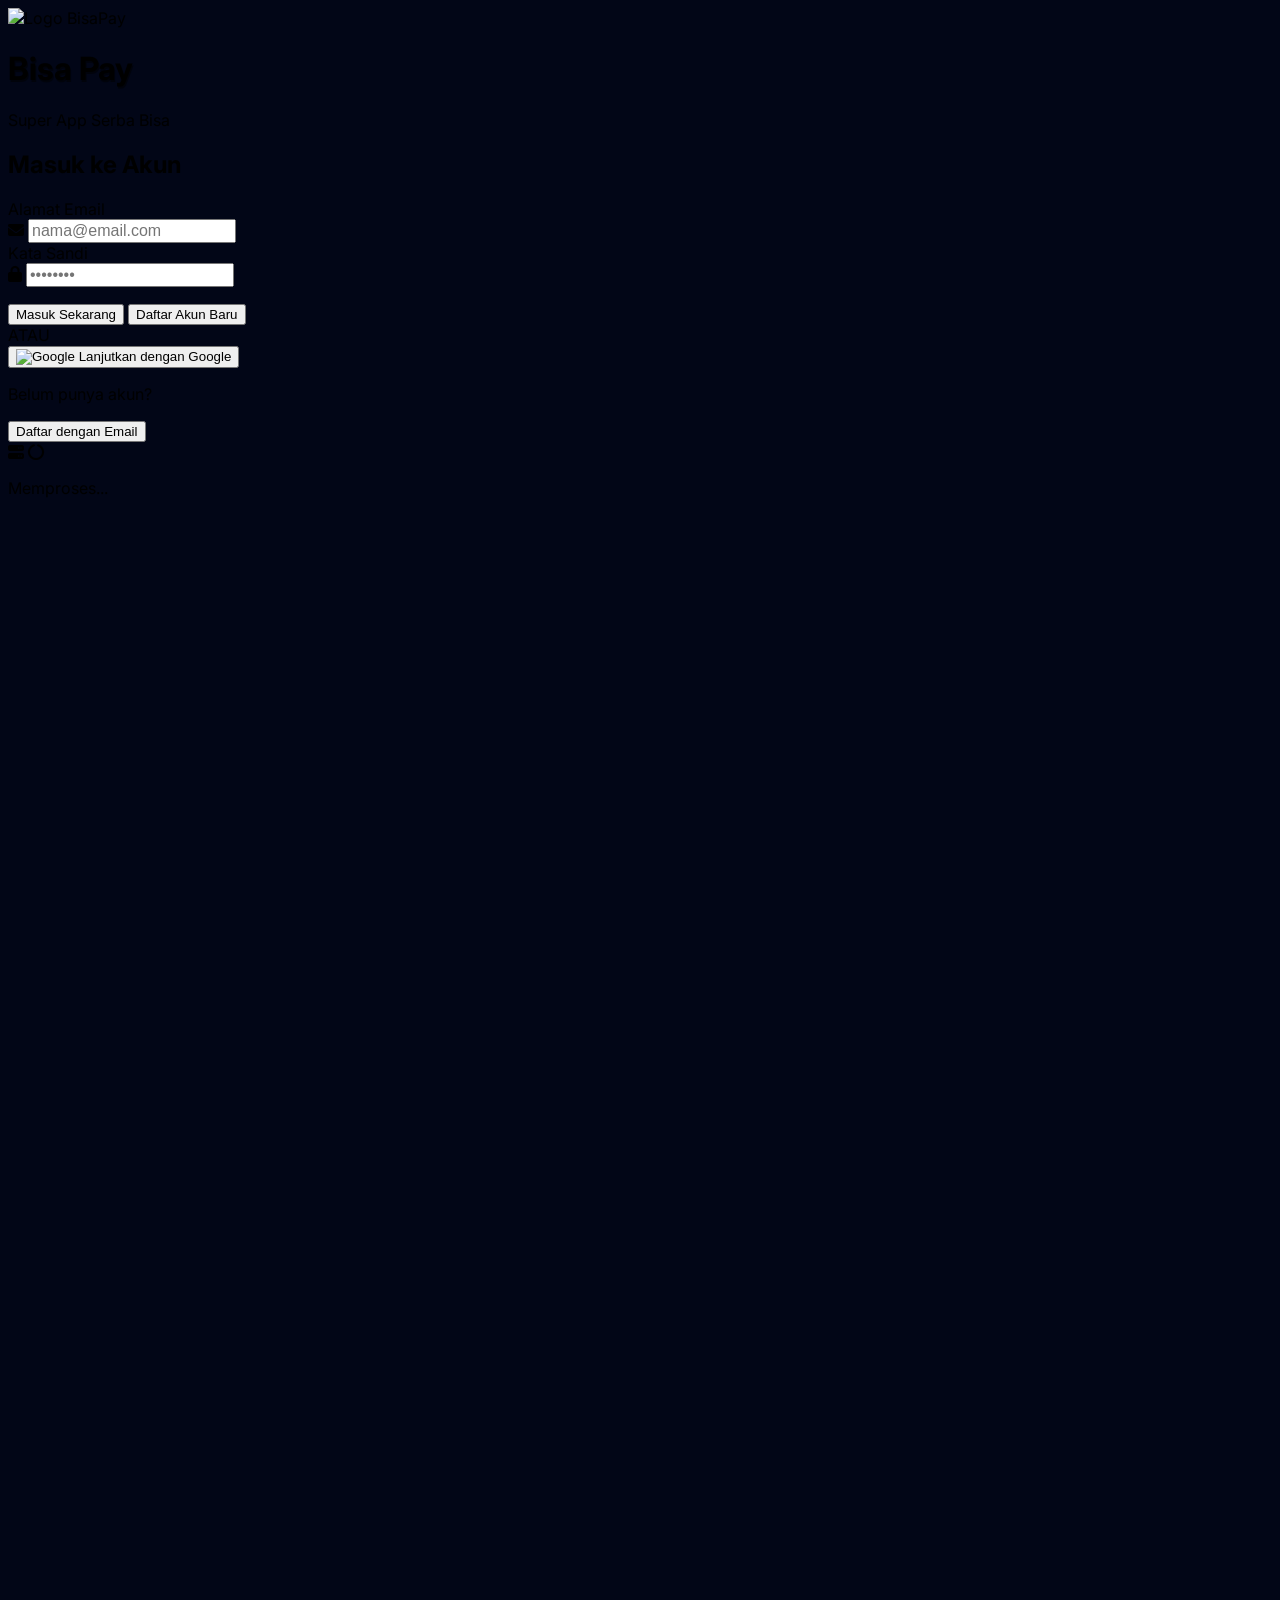
==== commit 42f3f694: "Update index.html" ====
--- a/index.html
+++ b/index.html
@@ -51,61 +51,67 @@
     <div class="w-full h-full md:w-[95%] md:max-w-[420px] md:h-[95dvh] md:max-h-[850px] md:aspect-[9/19] md:rounded-[2.5rem] md:border-[6px] md:border-slate-800 bg-gradient-to-br from-[#0f172a] via-[#020617] to-emerald-950 relative overflow-hidden md:shadow-[0_0_50px_rgba(16,185,129,0.1)] flex flex-col transition-all duration-300">
 
         <!-- ==================== LAYAR LOGIN / AUTENTIKASI ==================== -->
-        <div id="auth-screen" class="absolute inset-0 z-[200] bg-gradient-to-b from-[#0f172a] to-[#020617] flex flex-col justify-center items-center p-6 page-transition">
-            <div class="mb-10 text-center">
-                <div class="w-20 h-20 bg-white/10 rounded-3xl mx-auto flex items-center justify-center mb-4 border border-white/20 shadow-lg backdrop-blur-sm">
-                    <i class="fa-solid fa-wallet text-4xl text-emerald-400"></i>
-                </div>
-                <h1 class="text-4xl font-black italic tracking-tight flex justify-center items-center" style="filter: drop-shadow(1px 2px 0px rgba(0,0,0,0.5));">
-                    <span class="text-transparent bg-clip-text bg-gradient-to-r from-blue-400 to-cyan-300">Bisa</span>
-                    <span class="text-transparent bg-clip-text bg-gradient-to-r from-emerald-400 to-yellow-400">Pay</span>
-                </h1>
-                <p class="text-gray-400 text-xs mt-2 font-medium tracking-wide">Super App Serba Bisa</p>
-            </div>
-            
-            <div class="w-full max-w-sm bg-white p-7 rounded-[2rem] shadow-2xl relative overflow-hidden">
-                <div class="absolute top-0 left-0 w-full h-2 bg-gradient-to-r from-emerald-400 to-cyan-500"></div>
-                <h2 id="auth-title" class="text-xl font-bold text-gray-800 mb-6 text-center mt-2">Masuk ke Akun</h2>
-                
-                <div class="space-y-4 mb-5">
-                    <div>
-                        <label class="block text-[10px] font-bold text-gray-400 uppercase mb-1.5">Alamat Email</label>
-                        <div class="relative">
-                            <i class="fa-solid fa-envelope absolute left-4 top-[14px] text-gray-400"></i>
-                            <input type="email" id="auth-email" placeholder="nama@email.com" class="w-full bg-gray-50 border border-gray-200 rounded-xl py-3 pl-11 pr-4 text-sm font-semibold text-gray-800 outline-none focus:border-emerald-500 transition-colors">
-                        </div>
-                    </div>
-                    <div>
-                        <label class="block text-[10px] font-bold text-gray-400 uppercase mb-1.5">Kata Sandi</label>
-                        <div class="relative">
-                            <i class="fa-solid fa-lock absolute left-4 top-[14px] text-gray-400"></i>
-                            <input type="password" id="auth-password" placeholder="••••••••" class="w-full bg-gray-50 border border-gray-200 rounded-xl py-3 pl-11 pr-4 text-sm font-semibold text-gray-800 outline-none focus:border-emerald-500 transition-colors">
-                        </div>
-                    </div>
-                    <div id="auth-error-box" class="hidden bg-red-50 border border-red-100 p-3 rounded-xl text-center">
-                        <p id="auth-error" class="text-[11px] text-red-500 font-bold"></p>
-                    </div>
-                </div>
-                
-                <button id="btn-login" onclick="window.handleLogin()" class="w-full bg-emerald-600 text-white text-sm font-bold py-3.5 rounded-xl shadow-md hover:bg-emerald-700 active:scale-95 transition-transform mb-3">Masuk Sekarang</button>
-                <button id="btn-register" onclick="window.handleRegister()" class="w-full bg-blue-50 text-blue-600 text-sm font-bold py-3.5 rounded-xl border border-blue-100 hover:bg-blue-100 active:scale-95 transition-transform hidden mb-3">Daftar Akun Baru</button>
-                
-                <div class="flex items-center my-4">
-                    <div class="flex-grow border-t border-gray-200"></div>
-                    <span class="flex-shrink-0 mx-4 text-gray-400 text-[10px] font-bold uppercase">ATAU</span>
-                    <div class="flex-grow border-t border-gray-200"></div>
-                </div>
-
-                <!-- Tombol Lanjutkan dengan Google -->
-                <button onclick="window.handleGoogleLogin()" class="w-full bg-white border border-gray-200 text-gray-700 text-sm font-bold py-3.5 rounded-xl shadow-sm hover:bg-gray-50 active:scale-95 transition-transform mb-2 flex items-center justify-center gap-3">
-                    <img src="https://upload.wikimedia.org/wikipedia/commons/c/c1/Google_%22G%22_logo.svg" alt="Google" class="w-5 h-5">
-                    Lanjutkan dengan Google
-                </button>
-
-                <div class="text-center mt-5 border-t border-gray-100 pt-4">
-                    <p class="text-xs text-gray-500 font-medium" id="auth-toggle-text">Belum punya akun?</p>
-                    <button onclick="window.toggleAuthMode()" id="auth-toggle-btn" class="text-sm font-bold text-emerald-600 hover:text-emerald-700 mt-1 active:scale-95 transition-transform">Daftar dengan Email</button>
-                </div>
+        <div id="auth-screen" class="absolute inset-0 z-[200] bg-gradient-to-b from-[#0f172a] to-[#020617] overflow-y-auto page-transition flex flex-col">
+            <div class="min-h-full w-full flex flex-col justify-center items-center p-6 py-12 my-auto">
+                
+                <!-- Logo Header (SUDAH DIGANTI LOGO BISAPAY ANDA) -->
+                <div class="mb-10 text-center shrink-0 mt-4">
+                    <div class="w-20 h-20 bg-white/10 rounded-3xl mx-auto flex items-center justify-center mb-4 border border-white/20 shadow-lg backdrop-blur-sm overflow-hidden p-1.5">
+                        <img src="https://i.ibb.co.com/Xfvt66xY/ENSIKLOPEDIA-34.png" alt="Logo BisaPay" class="w-full h-full object-contain">
+                    </div>
+                    <h1 class="text-4xl font-black italic tracking-tight flex justify-center items-center" style="filter: drop-shadow(1px 2px 0px rgba(0,0,0,0.5));">
+                        <span class="text-transparent bg-clip-text bg-gradient-to-r from-blue-400 to-cyan-300">Bisa</span>
+                        <span class="text-transparent bg-clip-text bg-gradient-to-r from-emerald-400 to-yellow-400">Pay</span>
+                    </h1>
+                    <p class="text-gray-400 text-xs mt-2 font-medium tracking-wide">Super App Serba Bisa</p>
+                </div>
+                
+                <!-- Kotak Form Auth -->
+                <div class="w-full max-w-sm bg-white p-7 rounded-[2rem] shadow-2xl relative overflow-hidden shrink-0 mb-8">
+                    <div class="absolute top-0 left-0 w-full h-2 bg-gradient-to-r from-emerald-400 to-cyan-500"></div>
+                    <h2 id="auth-title" class="text-xl font-bold text-gray-800 mb-6 text-center mt-2">Masuk ke Akun</h2>
+                    
+                    <div class="space-y-4 mb-5">
+                        <div>
+                            <label class="block text-[10px] font-bold text-gray-400 uppercase mb-1.5">Alamat Email</label>
+                            <div class="relative">
+                                <i class="fa-solid fa-envelope absolute left-4 top-[14px] text-gray-400"></i>
+                                <input type="email" id="auth-email" placeholder="nama@email.com" class="w-full bg-gray-50 border border-gray-200 rounded-xl py-3 pl-11 pr-4 text-sm font-semibold text-gray-800 outline-none focus:border-emerald-500 transition-colors">
+                            </div>
+                        </div>
+                        <div>
+                            <label class="block text-[10px] font-bold text-gray-400 uppercase mb-1.5">Kata Sandi</label>
+                            <div class="relative">
+                                <i class="fa-solid fa-lock absolute left-4 top-[14px] text-gray-400"></i>
+                                <input type="password" id="auth-password" placeholder="••••••••" class="w-full bg-gray-50 border border-gray-200 rounded-xl py-3 pl-11 pr-4 text-sm font-semibold text-gray-800 outline-none focus:border-emerald-500 transition-colors">
+                            </div>
+                        </div>
+                        <div id="auth-error-box" class="hidden bg-red-50 border border-red-100 p-3 rounded-xl text-center">
+                            <p id="auth-error" class="text-[11px] text-red-500 font-bold"></p>
+                        </div>
+                    </div>
+                    
+                    <button id="btn-login" onclick="window.handleLogin()" class="w-full bg-emerald-600 text-white text-sm font-bold py-3.5 rounded-xl shadow-md hover:bg-emerald-700 active:scale-95 transition-transform mb-3">Masuk Sekarang</button>
+                    <button id="btn-register" onclick="window.handleRegister()" class="w-full bg-blue-50 text-blue-600 text-sm font-bold py-3.5 rounded-xl border border-blue-100 hover:bg-blue-100 active:scale-95 transition-transform hidden mb-3">Daftar Akun Baru</button>
+                    
+                    <div class="flex items-center my-4">
+                        <div class="flex-grow border-t border-gray-200"></div>
+                        <span class="flex-shrink-0 mx-4 text-gray-400 text-[10px] font-bold uppercase">ATAU</span>
+                        <div class="flex-grow border-t border-gray-200"></div>
+                    </div>
+
+                    <!-- Tombol Lanjutkan dengan Google -->
+                    <button onclick="window.handleGoogleLogin()" class="w-full bg-white border border-gray-200 text-gray-700 text-sm font-bold py-3.5 rounded-xl shadow-sm hover:bg-gray-50 active:scale-95 transition-transform mb-2 flex items-center justify-center gap-3">
+                        <img src="https://upload.wikimedia.org/wikipedia/commons/c/c1/Google_%22G%22_logo.svg" alt="Google" class="w-5 h-5">
+                        Lanjutkan dengan Google
+                    </button>
+
+                    <div class="text-center mt-5 border-t border-gray-100 pt-4">
+                        <p class="text-xs text-gray-500 font-medium" id="auth-toggle-text">Belum punya akun?</p>
+                        <button onclick="window.toggleAuthMode()" id="auth-toggle-btn" class="text-sm font-bold text-emerald-600 hover:text-emerald-700 mt-1 active:scale-95 transition-transform">Daftar dengan Email</button>
+                    </div>
+                </div>
+
             </div>
         </div>
 
@@ -122,10 +128,11 @@
         <div id="home-screen" class="page-transition page-hidden h-full w-full">
             <div class="bg-gradient-to-b from-[#0f172a] to-[#1e293b] rounded-b-[2rem] pt-6 pb-12 px-5 relative overflow-hidden shadow-md shrink-0 border-b border-white/5">
                 
+                <!-- Header Atas (Logo Kecil) -->
                 <div class="relative z-10 flex justify-between items-center mb-6">
                     <div class="flex items-center gap-2.5">
                         <div class="bg-white/10 p-1.5 rounded-xl backdrop-blur-sm border border-white/10 shadow-sm">
-                            <img src="https://i.ibb.co.com/4RH3XsKv/ENSIKLOPEDIA-24.png" alt="BisaPay Logo" class="h-6 object-contain">
+                            <img src="https://i.ibb.co.com/Xfvt66xY/ENSIKLOPEDIA-34.png" alt="BisaPay Logo" class="h-6 object-contain">
                         </div>
                         <div>
                             <h1 class="text-2xl font-black italic tracking-tight flex items-center" style="filter: drop-shadow(1px 2px 0px rgba(0,0,0,0.5));">
@@ -147,6 +154,7 @@
                     </div>
                 </div>
 
+                <!-- Premium Balance Card -->
                 <div class="relative z-10 bg-gradient-to-br from-[#0f766e] to-[#047857] rounded-[1.25rem] p-5 text-white shadow-lg shadow-teal-900/30 border border-white/10">
                     <div class="flex justify-between items-center mb-3">
                         <div class="flex items-center gap-2 text-emerald-50 text-xs font-medium">
@@ -678,7 +686,186 @@
 
     <script type="module">
         // ==========================================
-        // UTILITIES UTAMA (PENTING AGAR TIDAK ERROR)
+        // 1. INTEGRASI FIREBASE SDK (LOGIN & GOOGLE)
+        // ==========================================
+        import { initializeApp } from "https://www.gstatic.com/firebasejs/10.12.2/firebase-app.js";
+        import { 
+            getAuth, 
+            onAuthStateChanged, 
+            signInWithEmailAndPassword, 
+            createUserWithEmailAndPassword, 
+            signOut,
+            GoogleAuthProvider,
+            signInWithPopup 
+        } from "https://www.gstatic.com/firebasejs/10.12.2/firebase-auth.js";
+
+        const firebaseConfig = {
+            apiKey: "AIzaSyDKqzCTA8o8u5rT5l0_02o8h3JPZleaNow",
+            authDomain: "bisapay-d6e55.firebaseapp.com",
+            projectId: "bisapay-d6e55",
+            storageBucket: "bisapay-d6e55.firebasestorage.app",
+            messagingSenderId: "16383945985",
+            appId: "1:16383945985:web:563e9656d579b407f4bf00"
+        };
+
+        const app = initializeApp(firebaseConfig);
+        const auth = getAuth(app);
+        const googleProvider = new GoogleAuthProvider();
+
+        // UI Logic untuk Form Login/Register
+        window.isRegisterMode = false;
+        window.toggleAuthMode = function() {
+            window.isRegisterMode = !window.isRegisterMode;
+            document.getElementById('auth-error-box').classList.add('hidden');
+            
+            if (window.isRegisterMode) {
+                document.getElementById('auth-title').innerText = "Buat Akun Baru";
+                document.getElementById('btn-login').classList.add('hidden');
+                document.getElementById('btn-register').classList.remove('hidden');
+                document.getElementById('auth-toggle-text').innerText = "Sudah punya akun?";
+                document.getElementById('auth-toggle-btn').innerText = "Masuk dengan Email";
+            } else {
+                document.getElementById('auth-title').innerText = "Masuk ke Akun";
+                document.getElementById('btn-login').classList.remove('hidden');
+                document.getElementById('btn-register').classList.add('hidden');
+                document.getElementById('auth-toggle-text').innerText = "Belum punya akun?";
+                document.getElementById('auth-toggle-btn').innerText = "Daftar dengan Email";
+            }
+        };
+
+        window.handleLogin = async function() {
+            const email = document.getElementById('auth-email').value.trim();
+            const password = document.getElementById('auth-password').value;
+            const errorBox = document.getElementById('auth-error-box');
+            const errorText = document.getElementById('auth-error');
+            
+            if(!email || !password) {
+                errorText.innerText = "Email dan kata sandi wajib diisi!";
+                errorBox.classList.remove('hidden');
+                return;
+            }
+            
+            window.showLoading("Mencocokkan Kunci Brankas...");
+            try {
+                await signInWithEmailAndPassword(auth, email, password);
+                errorBox.classList.add('hidden');
+            } catch(error) {
+                window.hideLoading();
+                errorText.innerText = "Gagal Masuk: Cek kembali Email atau Sandi Anda.";
+                errorBox.classList.remove('hidden');
+            }
+        };
+
+        window.handleRegister = async function() {
+            const email = document.getElementById('auth-email').value.trim();
+            const password = document.getElementById('auth-password').value;
+            const errorBox = document.getElementById('auth-error-box');
+            const errorText = document.getElementById('auth-error');
+            
+            if(!email || password.length < 6) {
+                errorText.innerText = "Email wajib valid & sandi minimal 6 karakter.";
+                errorBox.classList.remove('hidden');
+                return;
+            }
+            
+            window.showLoading("Mendaftarkan Akun Baru...");
+            try {
+                await createUserWithEmailAndPassword(auth, email, password);
+                errorBox.classList.add('hidden');
+            } catch(error) {
+                window.hideLoading();
+                errorText.innerText = "Gagal Daftar: Email mungkin sudah dipakai.";
+                errorBox.classList.remove('hidden');
+            }
+        };
+
+        window.handleGoogleLogin = async function() {
+            window.showLoading("Menghubungkan ke Google...");
+            const errorBox = document.getElementById('auth-error-box');
+            const errorText = document.getElementById('auth-error');
+            
+            try {
+                await signInWithPopup(auth, googleProvider);
+                errorBox.classList.add('hidden');
+            } catch(error) {
+                window.hideLoading();
+                errorText.innerText = "Gagal masuk. Pastikan Pop-up diizinkan browser.";
+                errorBox.classList.remove('hidden');
+                console.error(error);
+            }
+        };
+
+        window.handleLogout = async function() {
+            window.closeModal('profileModal');
+            window.showLoading("Mengamankan Data & Keluar...");
+            try {
+                await signOut(auth);
+                window.currentBalance = 0;
+                window.transactions = [];
+                window.totalPortofolio = 0;
+                window.updateBalanceDisplay();
+                window.renderTransactions();
+                if(window.updatePortofolioDisplay) window.updatePortofolioDisplay();
+            } catch(error) {
+                window.hideLoading();
+                window.showCustomAlert("Error", "Gagal keluar dari akun.");
+            }
+        };
+
+        // Memantau Status Login (Pintu Gerbang Utama)
+        onAuthStateChanged(auth, (user) => {
+            window.hideLoading();
+            const authScreen = document.getElementById('auth-screen');
+            const homeScreen = document.getElementById('home-screen');
+            
+            if (user) {
+                authScreen.classList.remove('page-active');
+                authScreen.classList.add('page-hidden');
+                homeScreen.classList.remove('page-hidden');
+                homeScreen.classList.add('page-active');
+                
+                window.currentUser = user;
+                
+                const profileUid = document.getElementById('profile-uid');
+                const profileName = document.getElementById('profile-modal-name');
+                const avatarBtn = document.getElementById('user-avatar');
+                const avatarIconBtn = document.getElementById('user-avatar-icon');
+                const avatarModal = document.getElementById('profile-modal-avatar');
+                const avatarModalIcon = document.getElementById('profile-modal-icon');
+                
+                if(profileUid) profileUid.innerText = user.email;
+                if(user.displayName && profileName) profileName.innerText = user.displayName;
+                
+                if(user.photoURL) {
+                    if(avatarBtn) { avatarBtn.src = user.photoURL; avatarBtn.classList.remove('hidden'); avatarIconBtn.classList.add('hidden'); }
+                    if(avatarModal) { avatarModal.src = user.photoURL; avatarModal.classList.remove('hidden'); avatarModalIcon.classList.add('hidden'); }
+                } else {
+                    if(avatarBtn) { avatarBtn.classList.add('hidden'); avatarIconBtn.classList.remove('hidden'); }
+                    if(avatarModal) { avatarModal.classList.add('hidden'); avatarModalIcon.classList.remove('hidden'); }
+                }
+                
+                window.currentBalance = CloudDatabaseService.getBalance() || 0;
+                window.transactions = CloudDatabaseService.getTransactions() || [];
+                window.totalPortofolio = localStorage.getItem('bisapay_portofolio') ? parseInt(localStorage.getItem('bisapay_portofolio')) : 0;
+                
+                window.updateBalanceDisplay();
+                window.renderTransactions();
+                if(window.updatePortofolioDisplay) window.updatePortofolioDisplay();
+                window.setServerStatus('connected');
+                
+            } else {
+                authScreen.classList.remove('page-hidden');
+                authScreen.classList.add('page-active');
+                homeScreen.classList.remove('page-active');
+                homeScreen.classList.add('page-hidden');
+                
+                window.currentUser = null;
+                document.getElementById('auth-password').value = ''; 
+            }
+        });
+
+        // ==========================================
+        // UTILITIES UTAMA
         // ==========================================
         window.showLoading = function(text) {
             document.getElementById('serverLoadingText').innerText = text || "Memproses...";
@@ -819,184 +1006,6 @@
                 window.updateBalanceDisplay();
             } catch(e) { console.error("Gagal mencatat transaksi", e); }
         };
-
-        // ==========================================
-        // INTEGRASI FIREBASE SDK (LOGIN & GOOGLE)
-        // ==========================================
-        import { initializeApp } from "https://www.gstatic.com/firebasejs/10.12.2/firebase-app.js";
-        import { 
-            getAuth, 
-            onAuthStateChanged, 
-            signInWithEmailAndPassword, 
-            createUserWithEmailAndPassword, 
-            signOut,
-            GoogleAuthProvider,
-            signInWithPopup 
-        } from "https://www.gstatic.com/firebasejs/10.12.2/firebase-auth.js";
-
-        const firebaseConfig = {
-            apiKey: "AIzaSyDKqzCTA8o8u5rT5l0_02o8h3JPZleaNow",
-            authDomain: "bisapay-d6e55.firebaseapp.com",
-            projectId: "bisapay-d6e55",
-            storageBucket: "bisapay-d6e55.firebasestorage.app",
-            messagingSenderId: "16383945985",
-            appId: "1:16383945985:web:563e9656d579b407f4bf00"
-        };
-
-        const app = initializeApp(firebaseConfig);
-        const auth = getAuth(app);
-        const googleProvider = new GoogleAuthProvider();
-
-        window.isRegisterMode = false;
-        window.toggleAuthMode = function() {
-            window.isRegisterMode = !window.isRegisterMode;
-            document.getElementById('auth-error-box').classList.add('hidden');
-            
-            if (window.isRegisterMode) {
-                document.getElementById('auth-title').innerText = "Buat Akun Baru";
-                document.getElementById('btn-login').classList.add('hidden');
-                document.getElementById('btn-register').classList.remove('hidden');
-                document.getElementById('auth-toggle-text').innerText = "Sudah punya akun?";
-                document.getElementById('auth-toggle-btn').innerText = "Masuk dengan Email";
-            } else {
-                document.getElementById('auth-title').innerText = "Masuk ke Akun";
-                document.getElementById('btn-login').classList.remove('hidden');
-                document.getElementById('btn-register').classList.add('hidden');
-                document.getElementById('auth-toggle-text').innerText = "Belum punya akun?";
-                document.getElementById('auth-toggle-btn').innerText = "Daftar dengan Email";
-            }
-        };
-
-        window.handleLogin = async function() {
-            const email = document.getElementById('auth-email').value.trim();
-            const password = document.getElementById('auth-password').value;
-            const errorBox = document.getElementById('auth-error-box');
-            const errorText = document.getElementById('auth-error');
-            
-            if(!email || !password) {
-                errorText.innerText = "Email dan kata sandi wajib diisi!";
-                errorBox.classList.remove('hidden');
-                return;
-            }
-            
-            window.showLoading("Mencocokkan Kunci Brankas...");
-            try {
-                await signInWithEmailAndPassword(auth, email, password);
-                errorBox.classList.add('hidden');
-            } catch(error) {
-                window.hideLoading();
-                errorText.innerText = "Gagal Masuk: Cek kembali Email atau Sandi Anda.";
-                errorBox.classList.remove('hidden');
-            }
-        };
-
-        window.handleRegister = async function() {
-            const email = document.getElementById('auth-email').value.trim();
-            const password = document.getElementById('auth-password').value;
-            const errorBox = document.getElementById('auth-error-box');
-            const errorText = document.getElementById('auth-error');
-            
-            if(!email || password.length < 6) {
-                errorText.innerText = "Email wajib valid & sandi minimal 6 karakter.";
-                errorBox.classList.remove('hidden');
-                return;
-            }
-            
-            window.showLoading("Mendaftarkan Akun Baru...");
-            try {
-                await createUserWithEmailAndPassword(auth, email, password);
-                errorBox.classList.add('hidden');
-            } catch(error) {
-                window.hideLoading();
-                errorText.innerText = "Gagal Daftar: Email mungkin sudah dipakai.";
-                errorBox.classList.remove('hidden');
-            }
-        };
-
-        window.handleGoogleLogin = async function() {
-            window.showLoading("Menghubungkan ke Google...");
-            const errorBox = document.getElementById('auth-error-box');
-            const errorText = document.getElementById('auth-error');
-            
-            try {
-                await signInWithPopup(auth, googleProvider);
-                errorBox.classList.add('hidden');
-            } catch(error) {
-                window.hideLoading();
-                errorText.innerText = "Gagal masuk. Pastikan Pop-up diizinkan browser.";
-                errorBox.classList.remove('hidden');
-                console.error(error);
-            }
-        };
-
-        window.handleLogout = async function() {
-            window.closeModal('profileModal');
-            window.showLoading("Mengamankan Data & Keluar...");
-            try {
-                await signOut(auth);
-                window.currentBalance = 0;
-                window.transactions = [];
-                window.totalPortofolio = 0;
-                window.updateBalanceDisplay();
-                window.renderTransactions();
-                if(window.updatePortofolioDisplay) window.updatePortofolioDisplay();
-            } catch(error) {
-                window.hideLoading();
-                window.showCustomAlert("Error", "Gagal keluar dari akun.");
-            }
-        };
-
-        // PINTU GERBANG UTAMA (Mengecek jika user sudah login)
-        onAuthStateChanged(auth, (user) => {
-            window.hideLoading();
-            const authScreen = document.getElementById('auth-screen');
-            const homeScreen = document.getElementById('home-screen');
-            
-            if (user) {
-                authScreen.classList.remove('page-active');
-                authScreen.classList.add('page-hidden');
-                homeScreen.classList.remove('page-hidden');
-                homeScreen.classList.add('page-active');
-                
-                window.currentUser = user;
-                
-                const profileUid = document.getElementById('profile-uid');
-                const profileName = document.getElementById('profile-modal-name');
-                const avatarBtn = document.getElementById('user-avatar');
-                const avatarIconBtn = document.getElementById('user-avatar-icon');
-                const avatarModal = document.getElementById('profile-modal-avatar');
-                const avatarModalIcon = document.getElementById('profile-modal-icon');
-                
-                if(profileUid) profileUid.innerText = user.email;
-                if(user.displayName && profileName) profileName.innerText = user.displayName;
-                
-                if(user.photoURL) {
-                    if(avatarBtn) { avatarBtn.src = user.photoURL; avatarBtn.classList.remove('hidden'); avatarIconBtn.classList.add('hidden'); }
-                    if(avatarModal) { avatarModal.src = user.photoURL; avatarModal.classList.remove('hidden'); avatarModalIcon.classList.add('hidden'); }
-                } else {
-                    if(avatarBtn) { avatarBtn.classList.add('hidden'); avatarIconBtn.classList.remove('hidden'); }
-                    if(avatarModal) { avatarModal.classList.add('hidden'); avatarModalIcon.classList.remove('hidden'); }
-                }
-                
-                window.currentBalance = CloudDatabaseService.getBalance() || 0;
-                window.transactions = CloudDatabaseService.getTransactions() || [];
-                window.totalPortofolio = localStorage.getItem('bisapay_portofolio') ? parseInt(localStorage.getItem('bisapay_portofolio')) : 0;
-                
-                window.updateBalanceDisplay();
-                window.renderTransactions();
-                if(window.updatePortofolioDisplay) window.updatePortofolioDisplay();
-                window.setServerStatus('connected');
-                
-            } else {
-                authScreen.classList.remove('page-hidden');
-                authScreen.classList.add('page-active');
-                homeScreen.classList.remove('page-active');
-                homeScreen.classList.add('page-hidden');
-                
-                window.currentUser = null;
-                document.getElementById('auth-password').value = ''; 
-            }
-        });
 
         // ==========================================
         // FUNGSI LAINNYA (NAVIGASI, INVESTASI, ZISWAF, PPOB)
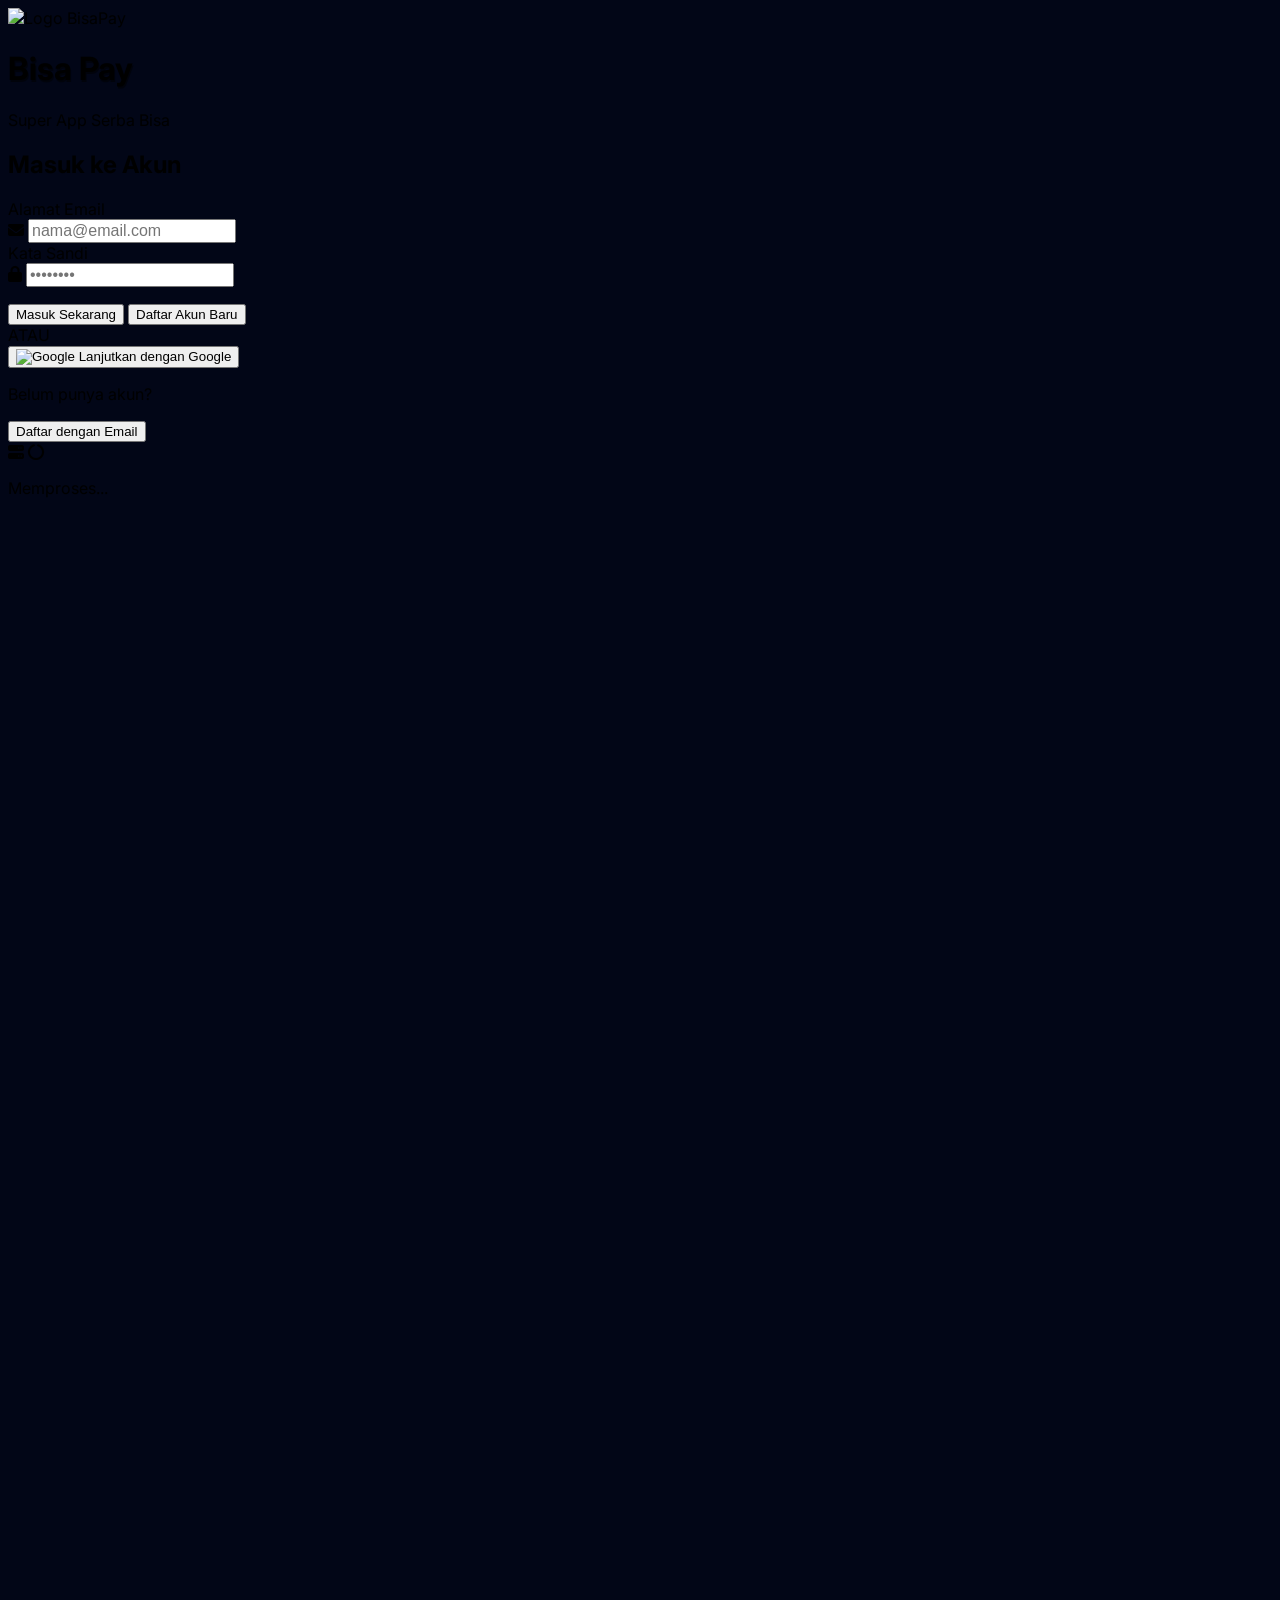
==== commit bc2d62e5: "Update index.html" ====
--- a/index.html
+++ b/index.html
@@ -52,22 +52,22 @@
 
         <!-- ==================== LAYAR LOGIN / AUTENTIKASI ==================== -->
         <div id="auth-screen" class="absolute inset-0 z-[200] bg-gradient-to-b from-[#0f172a] to-[#020617] overflow-y-auto page-transition flex flex-col">
-            <div class="min-h-full w-full flex flex-col justify-center items-center p-6 py-12 my-auto">
+            <div class="min-h-full w-full flex flex-col justify-center items-center p-6 py-10 my-auto">
                 
-                <!-- Logo Header (SUDAH DIGANTI LOGO BISAPAY ANDA) -->
-                <div class="mb-10 text-center shrink-0 mt-4">
-                    <div class="w-20 h-20 bg-white/10 rounded-3xl mx-auto flex items-center justify-center mb-4 border border-white/20 shadow-lg backdrop-blur-sm overflow-hidden p-1.5">
+                <!-- Logo Header -->
+                <div class="mb-6 text-center shrink-0 mt-2">
+                    <div class="w-20 h-20 bg-white/10 rounded-3xl mx-auto flex items-center justify-center mb-2 border border-white/20 shadow-lg backdrop-blur-sm overflow-hidden p-1.5">
                         <img src="https://i.ibb.co.com/Xfvt66xY/ENSIKLOPEDIA-34.png" alt="Logo BisaPay" class="w-full h-full object-contain">
                     </div>
-                    <h1 class="text-4xl font-black italic tracking-tight flex justify-center items-center" style="filter: drop-shadow(1px 2px 0px rgba(0,0,0,0.5));">
+                    <h1 class="text-4xl font-black italic tracking-tight flex justify-center items-center leading-none" style="filter: drop-shadow(1px 2px 0px rgba(0,0,0,0.5));">
                         <span class="text-transparent bg-clip-text bg-gradient-to-r from-blue-400 to-cyan-300">Bisa</span>
                         <span class="text-transparent bg-clip-text bg-gradient-to-r from-emerald-400 to-yellow-400">Pay</span>
                     </h1>
-                    <p class="text-gray-400 text-xs mt-2 font-medium tracking-wide">Super App Serba Bisa</p>
+                    <p class="text-gray-400 text-xs mt-1 font-medium tracking-wide">Super App Serba Bisa</p>
                 </div>
                 
                 <!-- Kotak Form Auth -->
-                <div class="w-full max-w-sm bg-white p-7 rounded-[2rem] shadow-2xl relative overflow-hidden shrink-0 mb-8">
+                <div class="w-full max-w-sm bg-white p-7 rounded-[2rem] shadow-2xl relative overflow-hidden shrink-0 mb-6">
                     <div class="absolute top-0 left-0 w-full h-2 bg-gradient-to-r from-emerald-400 to-cyan-500"></div>
                     <h2 id="auth-title" class="text-xl font-bold text-gray-800 mb-6 text-center mt-2">Masuk ke Akun</h2>
                     
@@ -111,7 +111,6 @@
                         <button onclick="window.toggleAuthMode()" id="auth-toggle-btn" class="text-sm font-bold text-emerald-600 hover:text-emerald-700 mt-1 active:scale-95 transition-transform">Daftar dengan Email</button>
                     </div>
                 </div>
-
             </div>
         </div>
 
@@ -128,10 +127,10 @@
         <div id="home-screen" class="page-transition page-hidden h-full w-full">
             <div class="bg-gradient-to-b from-[#0f172a] to-[#1e293b] rounded-b-[2rem] pt-6 pb-12 px-5 relative overflow-hidden shadow-md shrink-0 border-b border-white/5">
                 
-                <!-- Header Atas (Logo Kecil) -->
+                <!-- Header Atas -->
                 <div class="relative z-10 flex justify-between items-center mb-6">
                     <div class="flex items-center gap-2.5">
-                        <div class="bg-white/10 p-1.5 rounded-xl backdrop-blur-sm border border-white/10 shadow-sm">
+                        <div class="bg-white/10 p-1.5 rounded-xl backdrop-blur-sm border border-white/10 shadow-sm p-1">
                             <img src="https://i.ibb.co.com/Xfvt66xY/ENSIKLOPEDIA-34.png" alt="BisaPay Logo" class="h-6 object-contain">
                         </div>
                         <div>
@@ -168,8 +167,8 @@
                     
                     <div class="flex justify-between items-end">
                         <div>
-                            <div id="wallet-balance" class="text-2xl font-bold tracking-tight">Rp ••••••••</div>
-                            <p class="text-[10px] text-emerald-100/80 mt-1 font-medium"><i class="fa-solid fa-shield-halved text-emerald-300 mr-1 opacity-80"></i> Firebase Secured</p>
+                            <div id="wallet-balance" class="text-2xl font-bold tracking-tight transition-all duration-300">Rp 0</div>
+                            <p class="text-[10px] text-emerald-100/80 mt-1 font-medium"><i class="fa-solid fa-cloud text-emerald-300 mr-1 opacity-80"></i> Cloud Firestore Sync</p>
                         </div>
                         <button onclick="window.toggleBalanceVisibility()" id="eye-btn" class="text-white/70 hover:text-white p-2 text-sm transition-colors"><i class="fa-solid fa-eye-slash"></i></button>
                     </div>
@@ -261,7 +260,6 @@
                         <i class="fa-solid fa-chevron-right text-[10px]"></i>
                     </div>
                 </div>
-
             </div>
         </div>
 
@@ -497,7 +495,41 @@
         </div>
 
         <!-- ==================== MODALS UMUM ==================== -->
-        <div id="alertModal" class="modal-fade absolute inset-0 z-[110] flex items-center justify-center bg-black/60 backdrop-blur-sm">
+        
+        <!-- PIN Modal (Fitur Baru) -->
+        <div id="pinModal" class="modal-fade absolute inset-0 z-[150] flex items-end justify-center bg-black/80 backdrop-blur-sm">
+            <div class="pop-scale bg-white w-full max-w-md rounded-t-[2rem] p-6 pb-8 flex flex-col items-center shadow-2xl">
+                <div class="w-12 h-1.5 bg-gray-200 rounded-full mb-6"></div>
+                <h2 class="text-lg font-bold text-gray-800 mb-1">Masukkan PIN BisaPay</h2>
+                <p class="text-xs text-gray-500 mb-6">Untuk demo, masukkan angka: <span class="font-bold text-emerald-600">123456</span></p>
+                
+                <div class="flex gap-4 mb-8" id="pin-indicators">
+                    <div class="w-4 h-4 rounded-full bg-gray-200 pin-dot transition-colors"></div>
+                    <div class="w-4 h-4 rounded-full bg-gray-200 pin-dot transition-colors"></div>
+                    <div class="w-4 h-4 rounded-full bg-gray-200 pin-dot transition-colors"></div>
+                    <div class="w-4 h-4 rounded-full bg-gray-200 pin-dot transition-colors"></div>
+                    <div class="w-4 h-4 rounded-full bg-gray-200 pin-dot transition-colors"></div>
+                    <div class="w-4 h-4 rounded-full bg-gray-200 pin-dot transition-colors"></div>
+                </div>
+
+                <div class="grid grid-cols-3 gap-x-12 gap-y-6 w-full max-w-[260px]">
+                    <button onclick="window.pressPin('1')" class="w-14 h-14 rounded-full bg-gray-50 text-xl font-bold text-gray-800 hover:bg-gray-100 active:bg-gray-200 active:scale-95 transition-all">1</button>
+                    <button onclick="window.pressPin('2')" class="w-14 h-14 rounded-full bg-gray-50 text-xl font-bold text-gray-800 hover:bg-gray-100 active:bg-gray-200 active:scale-95 transition-all">2</button>
+                    <button onclick="window.pressPin('3')" class="w-14 h-14 rounded-full bg-gray-50 text-xl font-bold text-gray-800 hover:bg-gray-100 active:bg-gray-200 active:scale-95 transition-all">3</button>
+                    <button onclick="window.pressPin('4')" class="w-14 h-14 rounded-full bg-gray-50 text-xl font-bold text-gray-800 hover:bg-gray-100 active:bg-gray-200 active:scale-95 transition-all">4</button>
+                    <button onclick="window.pressPin('5')" class="w-14 h-14 rounded-full bg-gray-50 text-xl font-bold text-gray-800 hover:bg-gray-100 active:bg-gray-200 active:scale-95 transition-all">5</button>
+                    <button onclick="window.pressPin('6')" class="w-14 h-14 rounded-full bg-gray-50 text-xl font-bold text-gray-800 hover:bg-gray-100 active:bg-gray-200 active:scale-95 transition-all">6</button>
+                    <button onclick="window.pressPin('7')" class="w-14 h-14 rounded-full bg-gray-50 text-xl font-bold text-gray-800 hover:bg-gray-100 active:bg-gray-200 active:scale-95 transition-all">7</button>
+                    <button onclick="window.pressPin('8')" class="w-14 h-14 rounded-full bg-gray-50 text-xl font-bold text-gray-800 hover:bg-gray-100 active:bg-gray-200 active:scale-95 transition-all">8</button>
+                    <button onclick="window.pressPin('9')" class="w-14 h-14 rounded-full bg-gray-50 text-xl font-bold text-gray-800 hover:bg-gray-100 active:bg-gray-200 active:scale-95 transition-all">9</button>
+                    <button onclick="window.closeModal('pinModal')" class="w-14 h-14 rounded-full text-lg font-bold text-gray-400 hover:text-gray-600 active:scale-95 transition-all"><i class="fa-solid fa-xmark"></i></button>
+                    <button onclick="window.pressPin('0')" class="w-14 h-14 rounded-full bg-gray-50 text-xl font-bold text-gray-800 hover:bg-gray-100 active:bg-gray-200 active:scale-95 transition-all">0</button>
+                    <button onclick="window.deletePin()" class="w-14 h-14 rounded-full text-lg font-bold text-gray-500 hover:text-gray-700 active:scale-95 transition-all"><i class="fa-solid fa-delete-left"></i></button>
+                </div>
+            </div>
+        </div>
+
+        <div id="alertModal" class="modal-fade absolute inset-0 z-[210] flex items-center justify-center bg-black/60 backdrop-blur-sm">
             <div class="pop-scale bg-white w-10/12 max-w-xs rounded-2xl p-6 flex flex-col items-center text-center shadow-xl">
                 <i class="fa-solid fa-circle-exclamation text-3xl text-emerald-500 mb-4"></i>
                 <h2 id="alert-title" class="text-base font-bold text-gray-800 mb-2">Pemberitahuan</h2>
@@ -580,7 +612,7 @@
                         <input type="number" id="transfer-nominal" placeholder="50000" class="w-full bg-gray-50 border border-gray-200 rounded-xl px-4 py-3 text-sm font-semibold text-gray-800 outline-none">
                     </div>
                 </div>
-                <button onclick="window.executeTransfer()" class="w-full bg-emerald-600 text-white text-sm font-bold py-3.5 rounded-xl shadow-md">Transfer Sekarang</button>
+                <button onclick="window.executeTransfer()" class="w-full bg-emerald-600 text-white text-sm font-bold py-3.5 rounded-xl shadow-md">Lanjutkan</button>
             </div>
         </div>
 
@@ -686,18 +718,11 @@
 
     <script type="module">
         // ==========================================
-        // 1. INTEGRASI FIREBASE SDK (LOGIN & GOOGLE)
+        // 1. INTEGRASI FIREBASE SDK (LOGIN & FIRESTORE)
         // ==========================================
         import { initializeApp } from "https://www.gstatic.com/firebasejs/10.12.2/firebase-app.js";
-        import { 
-            getAuth, 
-            onAuthStateChanged, 
-            signInWithEmailAndPassword, 
-            createUserWithEmailAndPassword, 
-            signOut,
-            GoogleAuthProvider,
-            signInWithPopup 
-        } from "https://www.gstatic.com/firebasejs/10.12.2/firebase-auth.js";
+        import { getAuth, onAuthStateChanged, signInWithEmailAndPassword, createUserWithEmailAndPassword, signOut, GoogleAuthProvider, signInWithPopup } from "https://www.gstatic.com/firebasejs/10.12.2/firebase-auth.js";
+        import { getFirestore, doc, setDoc, getDoc, updateDoc, onSnapshot, arrayUnion } from "https://www.gstatic.com/firebasejs/10.12.2/firebase-firestore.js";
 
         const firebaseConfig = {
             apiKey: "AIzaSyDKqzCTA8o8u5rT5l0_02o8h3JPZleaNow",
@@ -710,14 +735,14 @@
 
         const app = initializeApp(firebaseConfig);
         const auth = getAuth(app);
+        const db = getFirestore(app);
         const googleProvider = new GoogleAuthProvider();
-
-        // UI Logic untuk Form Login/Register
+        let unsubscribeUser = null; 
+
         window.isRegisterMode = false;
         window.toggleAuthMode = function() {
             window.isRegisterMode = !window.isRegisterMode;
             document.getElementById('auth-error-box').classList.add('hidden');
-            
             if (window.isRegisterMode) {
                 document.getElementById('auth-title').innerText = "Buat Akun Baru";
                 document.getElementById('btn-login').classList.add('hidden');
@@ -738,22 +763,10 @@
             const password = document.getElementById('auth-password').value;
             const errorBox = document.getElementById('auth-error-box');
             const errorText = document.getElementById('auth-error');
-            
-            if(!email || !password) {
-                errorText.innerText = "Email dan kata sandi wajib diisi!";
-                errorBox.classList.remove('hidden');
-                return;
-            }
-            
+            if(!email || !password) { errorText.innerText = "Email dan kata sandi wajib diisi!"; errorBox.classList.remove('hidden'); return; }
             window.showLoading("Mencocokkan Kunci Brankas...");
-            try {
-                await signInWithEmailAndPassword(auth, email, password);
-                errorBox.classList.add('hidden');
-            } catch(error) {
-                window.hideLoading();
-                errorText.innerText = "Gagal Masuk: Cek kembali Email atau Sandi Anda.";
-                errorBox.classList.remove('hidden');
-            }
+            try { await signInWithEmailAndPassword(auth, email, password); errorBox.classList.add('hidden'); } 
+            catch(error) { window.hideLoading(); errorText.innerText = "Gagal Masuk: Cek kembali Email atau Sandi Anda."; errorBox.classList.remove('hidden'); }
         };
 
         window.handleRegister = async function() {
@@ -761,60 +774,27 @@
             const password = document.getElementById('auth-password').value;
             const errorBox = document.getElementById('auth-error-box');
             const errorText = document.getElementById('auth-error');
-            
-            if(!email || password.length < 6) {
-                errorText.innerText = "Email wajib valid & sandi minimal 6 karakter.";
-                errorBox.classList.remove('hidden');
-                return;
-            }
-            
+            if(!email || password.length < 6) { errorText.innerText = "Email wajib valid & sandi minimal 6 karakter."; errorBox.classList.remove('hidden'); return; }
             window.showLoading("Mendaftarkan Akun Baru...");
-            try {
-                await createUserWithEmailAndPassword(auth, email, password);
-                errorBox.classList.add('hidden');
-            } catch(error) {
-                window.hideLoading();
-                errorText.innerText = "Gagal Daftar: Email mungkin sudah dipakai.";
-                errorBox.classList.remove('hidden');
-            }
+            try { await createUserWithEmailAndPassword(auth, email, password); errorBox.classList.add('hidden'); } 
+            catch(error) { window.hideLoading(); errorText.innerText = "Gagal Daftar: Email mungkin sudah dipakai."; errorBox.classList.remove('hidden'); }
         };
 
         window.handleGoogleLogin = async function() {
             window.showLoading("Menghubungkan ke Google...");
             const errorBox = document.getElementById('auth-error-box');
             const errorText = document.getElementById('auth-error');
-            
-            try {
-                await signInWithPopup(auth, googleProvider);
-                errorBox.classList.add('hidden');
-            } catch(error) {
-                window.hideLoading();
-                errorText.innerText = "Gagal masuk. Pastikan Pop-up diizinkan browser.";
-                errorBox.classList.remove('hidden');
-                console.error(error);
-            }
+            try { await signInWithPopup(auth, googleProvider); errorBox.classList.add('hidden'); } 
+            catch(error) { window.hideLoading(); errorText.innerText = "Gagal masuk. Pastikan Pop-up diizinkan browser."; errorBox.classList.remove('hidden'); console.error(error); }
         };
 
         window.handleLogout = async function() {
             window.closeModal('profileModal');
             window.showLoading("Mengamankan Data & Keluar...");
-            try {
-                await signOut(auth);
-                window.currentBalance = 0;
-                window.transactions = [];
-                window.totalPortofolio = 0;
-                window.updateBalanceDisplay();
-                window.renderTransactions();
-                if(window.updatePortofolioDisplay) window.updatePortofolioDisplay();
-            } catch(error) {
-                window.hideLoading();
-                window.showCustomAlert("Error", "Gagal keluar dari akun.");
-            }
-        };
-
-        // Memantau Status Login (Pintu Gerbang Utama)
-        onAuthStateChanged(auth, (user) => {
-            window.hideLoading();
+            try { await signOut(auth); } catch(error) { window.hideLoading(); window.showCustomAlert("Error", "Gagal keluar dari akun."); }
+        };
+
+        onAuthStateChanged(auth, async (user) => {
             const authScreen = document.getElementById('auth-screen');
             const homeScreen = document.getElementById('home-screen');
             
@@ -823,7 +803,6 @@
                 authScreen.classList.add('page-hidden');
                 homeScreen.classList.remove('page-hidden');
                 homeScreen.classList.add('page-active');
-                
                 window.currentUser = user;
                 
                 const profileUid = document.getElementById('profile-uid');
@@ -835,109 +814,188 @@
                 
                 if(profileUid) profileUid.innerText = user.email;
                 if(user.displayName && profileName) profileName.innerText = user.displayName;
-                
                 if(user.photoURL) {
                     if(avatarBtn) { avatarBtn.src = user.photoURL; avatarBtn.classList.remove('hidden'); avatarIconBtn.classList.add('hidden'); }
                     if(avatarModal) { avatarModal.src = user.photoURL; avatarModal.classList.remove('hidden'); avatarModalIcon.classList.add('hidden'); }
-                } else {
-                    if(avatarBtn) { avatarBtn.classList.add('hidden'); avatarIconBtn.classList.remove('hidden'); }
-                    if(avatarModal) { avatarModal.classList.add('hidden'); avatarModalIcon.classList.remove('hidden'); }
                 }
                 
-                window.currentBalance = CloudDatabaseService.getBalance() || 0;
-                window.transactions = CloudDatabaseService.getTransactions() || [];
-                window.totalPortofolio = localStorage.getItem('bisapay_portofolio') ? parseInt(localStorage.getItem('bisapay_portofolio')) : 0;
-                
-                window.updateBalanceDisplay();
-                window.renderTransactions();
-                if(window.updatePortofolioDisplay) window.updatePortofolioDisplay();
-                window.setServerStatus('connected');
+                window.setServerStatus('connecting');
+
+                const userRef = doc(db, "users", user.uid);
+                try {
+                    const docSnap = await getDoc(userRef);
+                    if (!docSnap.exists()) await setDoc(userRef, { balance: 0, portofolio: 0, transactions: [] });
+                    
+                    unsubscribeUser = onSnapshot(userRef, (docSnapshot) => {
+                        if(docSnapshot.exists()) {
+                            const data = docSnapshot.data();
+                            window.currentBalance = data.balance || 0;
+                            window.totalPortofolio = data.portofolio || 0;
+                            window.transactions = data.transactions || [];
+                            window.transactions.sort((a, b) => b.timestamp - a.timestamp);
+                            window.updateBalanceDisplay();
+                            window.renderTransactions();
+                            if(window.updatePortofolioDisplay) window.updatePortofolioDisplay();
+                            window.setServerStatus('connected');
+                            window.hideLoading();
+                        }
+                    });
+                } catch (e) {
+                    console.error("Gagal terhubung ke Database", e);
+                    window.hideLoading();
+                    window.setServerStatus('error');
+                }
                 
             } else {
+                if(unsubscribeUser) unsubscribeUser();
                 authScreen.classList.remove('page-hidden');
                 authScreen.classList.add('page-active');
                 homeScreen.classList.remove('page-active');
                 homeScreen.classList.add('page-hidden');
                 
                 window.currentUser = null;
-                document.getElementById('auth-password').value = ''; 
+                document.getElementById('auth-password').value = '';
+                window.currentBalance = 0;
+                window.transactions = [];
+                window.totalPortofolio = 0;
+                window.hideLoading();
             }
         });
 
         // ==========================================
-        // UTILITIES UTAMA
+        // 2. LOGIKA PIN 6-DIGIT (FITUR BARU)
         // ==========================================
-        window.showLoading = function(text) {
-            document.getElementById('serverLoadingText').innerText = text || "Memproses...";
-            document.getElementById('serverLoadingOverlay').classList.remove('hidden');
-        };
-
-        window.hideLoading = function() {
-            document.getElementById('serverLoadingOverlay').classList.add('hidden');
-        };
-
-        window.showCustomAlert = function(title, pesan) {
-            document.getElementById('alert-title').innerText = title || "Pemberitahuan";
-            document.getElementById('alert-text').innerText = pesan;
-            document.getElementById('alertModal').classList.add('active');
-        };
-
+        window.currentPin = "";
+        window.pendingTransactionAction = null;
+
+        window.openPinModal = function(actionCallback) {
+            window.currentPin = "";
+            window.updatePinDots();
+            window.pendingTransactionAction = actionCallback; // Menyimpan perintah transaksi
+            window.toggleModal('pinModal');
+        };
+
+        window.pressPin = function(num) {
+            if(window.currentPin.length < 6) {
+                window.currentPin += num;
+                window.updatePinDots();
+                
+                // Jika sudah 6 digit, otomatis verifikasi
+                if(window.currentPin.length === 6) {
+                    setTimeout(() => window.verifyPin(), 200);
+                }
+            }
+        };
+
+        window.deletePin = function() {
+            if(window.currentPin.length > 0) {
+                window.currentPin = window.currentPin.slice(0, -1);
+                window.updatePinDots();
+            }
+        };
+
+        window.updatePinDots = function() {
+            const dots = document.querySelectorAll('.pin-dot');
+            dots.forEach((dot, index) => {
+                if(index < window.currentPin.length) {
+                    dot.classList.remove('bg-gray-200');
+                    dot.classList.add('bg-emerald-500');
+                } else {
+                    dot.classList.remove('bg-emerald-500');
+                    dot.classList.add('bg-gray-200');
+                }
+            });
+        };
+
+        window.verifyPin = function() {
+            // Menggunakan 123456 sebagai PIN rahasia untuk versi Demo
+            if(window.currentPin === "123456") {
+                window.closeModal('pinModal');
+                // Mengeksekusi transaksi yang tadi ditahan
+                if(window.pendingTransactionAction) {
+                    window.pendingTransactionAction();
+                    window.pendingTransactionAction = null;
+                }
+            } else {
+                window.showCustomAlert("PIN Salah", "PIN yang Anda masukkan salah. Gunakan angka 123456 untuk demo.");
+                window.currentPin = "";
+                window.updatePinDots();
+            }
+        };
+
+
+        // ==========================================
+        // 3. CLOUD DATABASE HELPER
+        // ==========================================
+        window.currentBalance = 0;
+        window.isBalanceVisible = true;
+        window.transactions = [];
+        window.selectedPPOBItem = null;
+        window.pendingTransaction = null; 
+
+        window.addTransactionRecord = async function(title, type, amount) {
+            if(!window.currentUser) return;
+            try {
+                const tx = { title, type, amount, date: window.getFormattedDate(), timestamp: Date.now() };
+                const userRef = doc(db, "users", window.currentUser.uid);
+                await updateDoc(userRef, {
+                    balance: window.currentBalance,
+                    portofolio: window.totalPortofolio,
+                    transactions: arrayUnion(tx)
+                });
+            } catch(e) { console.error("Gagal mencatat transaksi ke Cloud", e); }
+        };
+
+        window.clearHistory = async function() {
+            if(!window.currentUser) return;
+            window.showLoading("Menghapus Data dari Server Cloud...");
+            try {
+                const userRef = doc(db, "users", window.currentUser.uid);
+                window.currentBalance = 0;
+                window.totalPortofolio = 0;
+                await updateDoc(userRef, { balance: 0, portofolio: 0, transactions: [] });
+                
+                window.hideLoading();
+                window.closeModal('historyModal');
+                window.showCustomAlert("Database Bersih", "Seluruh saldo dan riwayat di Cloud berhasil di-reset menjadi Rp 0.");
+            } catch (error) {
+                window.hideLoading();
+                window.showCustomAlert("Error", "Gagal menghubungi server untuk menghapus data.");
+            }
+        };
+
+        // ==========================================
+        // UTILITIES
+        // ==========================================
+        window.showLoading = function(text) { document.getElementById('serverLoadingText').innerText = text || "Memproses..."; document.getElementById('serverLoadingOverlay').classList.remove('hidden'); };
+        window.hideLoading = function() { document.getElementById('serverLoadingOverlay').classList.add('hidden'); };
+        window.showCustomAlert = function(title, pesan) { document.getElementById('alert-title').innerText = title || "Pemberitahuan"; document.getElementById('alert-text').innerText = pesan; document.getElementById('alertModal').classList.add('active'); };
         window.closeModal = function(modalId) { document.getElementById(modalId).classList.remove('active'); };
-        window.toggleModal = function(modalID) {
-            const modal = document.getElementById(modalID);
-            modal.classList.contains('active') ? modal.classList.remove('active') : modal.classList.add('active');
-        };
-
-        window.getFormattedDate = function() {
-            return "Tercatat pada " + new Date().toLocaleTimeString('id-ID', { hour: '2-digit', minute: '2-digit' }) + " WIB";
-        };
-
+        window.toggleModal = function(modalID) { const modal = document.getElementById(modalID); modal.classList.contains('active') ? modal.classList.remove('active') : modal.classList.add('active'); };
+        window.getFormattedDate = function() { return "Tercatat pada " + new Date().toLocaleTimeString('id-ID', { hour: '2-digit', minute: '2-digit' }) + " WIB"; };
+        
         window.updateBalanceDisplay = function() {
             const el = document.getElementById('wallet-balance');
             const cta = document.getElementById('zero-balance-cta');
             if(!el) return;
-            
-            if(window.isBalanceVisible) {
-                el.innerText = 'Rp ' + window.currentBalance.toLocaleString('id-ID');
-                el.classList.remove('text-2xl');
-                el.classList.add('text-[26px]');
-            } else {
-                el.innerText = 'Rp ••••••••';
-                el.classList.add('text-2xl');
-                el.classList.remove('text-[26px]');
-            }
-            if(cta) {
-                if(window.currentBalance === 0) cta.classList.remove('hidden');
-                else cta.classList.add('hidden');
-            }
-        };
-
-        window.toggleBalanceVisibility = function() {
-            window.isBalanceVisible = !window.isBalanceVisible;
-            document.getElementById('eye-btn').innerHTML = window.isBalanceVisible ? '<i class="fa-solid fa-eye-slash"></i>' : '<i class="fa-solid fa-eye"></i>';
-            window.updateBalanceDisplay();
-        };
+            if(window.isBalanceVisible) { el.innerText = 'Rp ' + window.currentBalance.toLocaleString('id-ID'); el.classList.remove('text-2xl'); el.classList.add('text-[26px]'); } 
+            else { el.innerText = 'Rp ••••••••'; el.classList.add('text-2xl'); el.classList.remove('text-[26px]'); }
+            if(cta) { if(window.currentBalance === 0) cta.classList.remove('hidden'); else cta.classList.add('hidden'); }
+        };
+
+        window.toggleBalanceVisibility = function() { window.isBalanceVisible = !window.isBalanceVisible; document.getElementById('eye-btn').innerHTML = window.isBalanceVisible ? '<i class="fa-solid fa-eye-slash"></i>' : '<i class="fa-solid fa-eye"></i>'; window.updateBalanceDisplay(); };
 
         window.renderTransactions = function() {
             const fullEl = document.getElementById('full-history-list');
-            if(window.transactions.length === 0) {
-                if(fullEl) fullEl.innerHTML = '<p class="text-xs text-gray-400 text-center py-6 font-medium">Belum ada riwayat transaksi.</p>';
-                return;
-            }
+            if(window.transactions.length === 0) { if(fullEl) fullEl.innerHTML = '<p class="text-xs text-gray-400 text-center py-6 font-medium">Belum ada riwayat transaksi.</p>'; return; }
             const createTxHTML = (tx) => `
                 <div class="flex justify-between items-center p-3.5 rounded-xl bg-gray-50 text-xs border border-gray-100 hover:bg-gray-100 transition-colors">
                     <div class="flex items-center gap-3">
-                        <div class="w-9 h-9 rounded-full ${tx.type === 'in' ? 'bg-emerald-100 text-emerald-600' : 'bg-red-100 text-red-600'} flex items-center justify-center text-sm shadow-sm">
-                            <i class="fa-solid ${tx.type === 'in' ? 'fa-arrow-down' : 'fa-arrow-up'}"></i>
-                        </div>
-                        <div>
-                            <p class="font-bold text-gray-800">${tx.title}</p>
-                            <p class="text-[9px] text-gray-400 mt-0.5 font-medium">${tx.date}</p>
-                        </div>
+                        <div class="w-9 h-9 rounded-full ${tx.type === 'in' ? 'bg-emerald-100 text-emerald-600' : 'bg-red-100 text-red-600'} flex items-center justify-center text-sm shadow-sm"><i class="fa-solid ${tx.type === 'in' ? 'fa-arrow-down' : 'fa-arrow-up'}"></i></div>
+                        <div><p class="font-bold text-gray-800">${tx.title}</p><p class="text-[9px] text-gray-400 mt-0.5 font-medium">${tx.date}</p></div>
                     </div>
                     <span class="font-bold text-sm ${tx.type === 'in' ? 'text-emerald-600' : 'text-gray-800'}">${tx.type === 'in' ? '+' : '-'}Rp ${tx.amount.toLocaleString('id-ID')}</span>
-                </div>
-            `;
+                </div>`;
             if(fullEl) fullEl.innerHTML = window.transactions.map(createTxHTML).join('');
         };
 
@@ -946,129 +1004,46 @@
             const dot = document.getElementById('server-status-dot');
             const text = document.getElementById('server-status-text');
             if(!badge) return;
-            if (state === 'connecting') {
-                dot.className = "w-1.5 h-1.5 rounded-full bg-yellow-400 animate-pulse";
-                text.innerText = "Menghubungkan...";
-                badge.className = "bg-white/20 text-white border border-white/20 px-2.5 py-1 rounded-full flex items-center gap-1.5 text-[9px] font-bold tracking-wide backdrop-blur-sm transition-colors duration-300";
-            } else if (state === 'connected') {
-                dot.className = "w-1.5 h-1.5 rounded-full bg-emerald-400";
-                text.innerText = "Server Terhubung";
-                badge.className = "bg-black/20 text-white border border-white/10 px-2.5 py-1 rounded-full flex items-center gap-1.5 text-[9px] font-bold tracking-wide backdrop-blur-sm transition-colors duration-300";
-            } else {
-                dot.className = "w-1.5 h-1.5 rounded-full bg-red-400 animate-pulse";
-                text.innerText = "Server Bermasalah";
-                badge.className = "bg-red-500/20 text-red-100 border border-red-500/30 px-2.5 py-1 rounded-full flex items-center gap-1.5 text-[9px] font-bold tracking-wide backdrop-blur-sm transition-colors duration-300";
-            }
-        };
-
-        // ==========================================
-        // DATABASE SIMULASI
-        // ==========================================
-        class CloudDatabaseService {
-            static getBalance() {
-                let bal = localStorage.getItem('bisapay_cloud_balance');
-                return bal ? parseInt(bal) : 0;
-            }
-            static saveBalance(balance) {
-                localStorage.setItem('bisapay_cloud_balance', balance);
-            }
-            static getTransactions() {
-                let txs = localStorage.getItem('bisapay_cloud_tx');
-                return txs ? JSON.parse(txs) : [];
-            }
-            static saveTransaction(tx) {
-                let txs = this.getTransactions();
-                txs.unshift(tx);
-                localStorage.setItem('bisapay_cloud_tx', JSON.stringify(txs));
-            }
-            static clearData() {
-                localStorage.removeItem('bisapay_cloud_balance');
-                localStorage.removeItem('bisapay_cloud_tx');
-                localStorage.removeItem('bisapay_portofolio');
-            }
-        }
-
-        window.currentBalance = 0;
-        window.isBalanceVisible = true;
-        window.transactions = [];
-        window.currentUser = null;
-        window.selectedPPOBItem = null;
-        window.pendingTransaction = null; 
-
-        window.addTransactionRecord = async function(title, type, amount) {
-            try {
-                const tx = { title, type, amount, date: window.getFormattedDate(), timestamp: Date.now() };
-                CloudDatabaseService.saveTransaction(tx);
-                CloudDatabaseService.saveBalance(window.currentBalance);
-                
-                window.transactions = CloudDatabaseService.getTransactions();
-                window.renderTransactions();
-                window.updateBalanceDisplay();
-            } catch(e) { console.error("Gagal mencatat transaksi", e); }
-        };
-
-        // ==========================================
-        // FUNGSI LAINNYA (NAVIGASI, INVESTASI, ZISWAF, PPOB)
-        // ==========================================
+            if (state === 'connecting') { dot.className = "w-1.5 h-1.5 rounded-full bg-yellow-400 animate-pulse"; text.innerText = "Menghubungkan..."; badge.className = "bg-white/20 text-white border border-white/20 px-2.5 py-1 rounded-full flex items-center gap-1.5 text-[9px] font-bold tracking-wide backdrop-blur-sm transition-colors duration-300"; } 
+            else if (state === 'connected') { dot.className = "w-1.5 h-1.5 rounded-full bg-emerald-400"; text.innerText = "Server Terhubung"; badge.className = "bg-black/20 text-white border border-white/10 px-2.5 py-1 rounded-full flex items-center gap-1.5 text-[9px] font-bold tracking-wide backdrop-blur-sm transition-colors duration-300"; } 
+            else { dot.className = "w-1.5 h-1.5 rounded-full bg-red-400 animate-pulse"; text.innerText = "Server Bermasalah"; badge.className = "bg-red-500/20 text-red-100 border border-red-500/30 px-2.5 py-1 rounded-full flex items-center gap-1.5 text-[9px] font-bold tracking-wide backdrop-blur-sm transition-colors duration-300"; }
+        };
+
         window.bukaHalaman = function(id) {
             const overlay = document.getElementById('halaman-overlay');
-            overlay.classList.remove('hidden', 'page-hidden');
-            overlay.classList.add('page-active');
-
-            document.getElementById('konten-ziswaf').classList.add('hidden');
-            document.getElementById('konten-investasi').classList.add('hidden');
-            document.getElementById('konten-umrah').classList.add('hidden');
-            document.getElementById('konten-status-server').classList.add('hidden');
-            document.getElementById('konten-bisapay-ecosystem').classList.add('hidden');
-            
-            document.getElementById('konten-ziswaf').classList.remove('flex');
-            document.getElementById('konten-investasi').classList.remove('flex');
-            document.getElementById('konten-umrah').classList.remove('flex');
-            document.getElementById('konten-status-server').classList.remove('flex');
-            document.getElementById('konten-bisapay-ecosystem').classList.remove('flex');
-            
-            const target = document.getElementById('konten-' + id);
-            target.classList.remove('hidden');
-            target.classList.add('flex');
-
+            overlay.classList.remove('hidden', 'page-hidden'); overlay.classList.add('page-active');
+            ['ziswaf', 'investasi', 'umrah', 'status-server', 'bisapay-ecosystem'].forEach(page => {
+                document.getElementById('konten-'+page).classList.add('hidden');
+                document.getElementById('konten-'+page).classList.remove('flex');
+            });
+            document.getElementById('konten-' + id).classList.remove('hidden');
+            document.getElementById('konten-' + id).classList.add('flex');
             const titleEl = document.getElementById('overlay-title');
-            if(id === 'ziswaf') titleEl.innerText = 'Ziswaf Donasi';
-            if(id === 'investasi') titleEl.innerText = 'Investasi Syariah';
-            if(id === 'umrah') titleEl.innerText = 'Umrah Travel';
-            if(id === 'status-server') titleEl.innerText = 'Status Server';
+            if(id === 'ziswaf') titleEl.innerText = 'Ziswaf Donasi'; if(id === 'investasi') titleEl.innerText = 'Investasi Syariah';
+            if(id === 'umrah') titleEl.innerText = 'Umrah Travel'; if(id === 'status-server') titleEl.innerText = 'Status Server';
             if(id === 'bisapay-ecosystem') titleEl.innerText = 'Ekosistem BisaPay';
         };
 
         window.tutupHalaman = function() {
             const overlay = document.getElementById('halaman-overlay');
-            overlay.classList.remove('page-active');
-            overlay.classList.add('page-hidden');
+            overlay.classList.remove('page-active'); overlay.classList.add('page-hidden');
             setTimeout(() => overlay.classList.add('hidden'), 300);
         };
 
         window.pingServer = function() {
             window.showLoading("Mengecek Koneksi API Core...");
-            setTimeout(() => {
-                window.hideLoading();
-                let randomLatency = Math.floor(Math.random() * 30) + 10; 
-                document.getElementById('server-latency').innerText = randomLatency + " ms";
-                window.showCustomAlert("Ping Sukses", "Infrastruktur server berjalan optimal dengan latensi " + randomLatency + " ms.");
-            }, 1200);
-        };
-
+            setTimeout(() => { window.hideLoading(); let randomLatency = Math.floor(Math.random() * 30) + 10; document.getElementById('server-latency').innerText = randomLatency + " ms"; window.showCustomAlert("Ping Sukses", "Infrastruktur server berjalan optimal dengan latensi " + randomLatency + " ms."); }, 1200);
+        };
+
+        // ==========================================
+        // FITUR TRANSAKSI (MENGGUNAKAN PIN)
+        // ==========================================
         window.selectedZiswafAmount = 0;
         window.pilihNominalZiswaf = function(nominal) {
-            window.selectedZiswafAmount = nominal;
-            document.getElementById('ziswaf-custom-amount').value = nominal;
-            document.querySelectorAll('.ziswaf-nom-btn').forEach(btn => {
-                btn.classList.remove('bg-rose-500', 'text-white', 'border-rose-500');
-                btn.classList.add('bg-white', 'text-gray-700', 'border-gray-200');
-            });
+            window.selectedZiswafAmount = nominal; document.getElementById('ziswaf-custom-amount').value = nominal;
+            document.querySelectorAll('.ziswaf-nom-btn').forEach(btn => { btn.classList.remove('bg-rose-500', 'text-white', 'border-rose-500'); btn.classList.add('bg-white', 'text-gray-700', 'border-gray-200'); });
             const activeBtn = document.getElementById('btn-nom-' + nominal);
-            if(activeBtn) {
-                activeBtn.classList.remove('bg-white', 'text-gray-700', 'border-gray-200');
-                activeBtn.classList.add('bg-rose-500', 'text-white', 'border-rose-500');
-            }
+            if(activeBtn) { activeBtn.classList.remove('bg-white', 'text-gray-700', 'border-gray-200'); activeBtn.classList.add('bg-rose-500', 'text-white', 'border-rose-500'); }
         };
 
         window.prosesZiswafDonasi = async function() {
@@ -1080,18 +1055,21 @@
             if(window.currentBalance < nominal) return window.showCustomAlert("Saldo Kurang", "Saldo BisaPay Anda tidak mencukupi untuk melakukan donasi ini.");
 
             window.tutupHalaman();
-            window.showLoading("Menyalurkan Ziswaf...");
-
-            setTimeout(async () => {
-                window.currentBalance -= nominal;
-                await window.addTransactionRecord(`Donasi ${jenis}`, "out", nominal);
-                window.hideLoading();
-                
-                document.getElementById('pay-merchant-name').innerText = `Donasi Sukses: ${jenis}`;
-                document.getElementById('pay-modal-amount').innerText = `-Rp ${nominal.toLocaleString('id-ID')}`;
-                window.toggleModal('paymentModal');
-                customInput.value = '';
-            }, 1200);
+            
+            // PANGGIL MODAL PIN DULU
+            window.openPinModal(async () => {
+                window.showLoading("Menyalurkan Ziswaf...");
+                setTimeout(async () => {
+                    window.currentBalance -= nominal;
+                    await window.addTransactionRecord(`Donasi ${jenis}`, "out", nominal);
+                    window.hideLoading();
+                    
+                    document.getElementById('pay-merchant-name').innerText = `Donasi Sukses: ${jenis}`;
+                    document.getElementById('pay-modal-amount').innerText = `-Rp ${nominal.toLocaleString('id-ID')}`;
+                    window.toggleModal('paymentModal');
+                    customInput.value = '';
+                }, 1200);
+            });
         };
 
         window.selectedInvestasiAmount = 0;
@@ -1101,17 +1079,10 @@
         };
 
         window.pilihNominalInvestasi = function(nominal) {
-            window.selectedInvestasiAmount = nominal;
-            document.getElementById('investasi-custom-amount').value = nominal;
-            document.querySelectorAll('.inv-nom-btn').forEach(btn => {
-                btn.classList.remove('bg-amber-500', 'text-white', 'border-amber-500');
-                btn.classList.add('bg-white', 'text-gray-700', 'border-gray-200');
-            });
+            window.selectedInvestasiAmount = nominal; document.getElementById('investasi-custom-amount').value = nominal;
+            document.querySelectorAll('.inv-nom-btn').forEach(btn => { btn.classList.remove('bg-amber-500', 'text-white', 'border-amber-500'); btn.classList.add('bg-white', 'text-gray-700', 'border-gray-200'); });
             const activeBtn = document.getElementById('btn-inv-' + nominal);
-            if(activeBtn) {
-                activeBtn.classList.remove('bg-white', 'text-gray-700', 'border-gray-200');
-                activeBtn.classList.add('bg-amber-500', 'text-white', 'border-amber-500');
-            }
+            if(activeBtn) { activeBtn.classList.remove('bg-white', 'text-gray-700', 'border-gray-200'); activeBtn.classList.add('bg-amber-500', 'text-white', 'border-amber-500'); }
         };
 
         window.prosesInvestasi = async function() {
@@ -1123,21 +1094,22 @@
             if(window.currentBalance < nominal) return window.showCustomAlert("Saldo Kurang", "Saldo BisaPay Anda tidak mencukupi untuk pembelian aset ini.");
 
             window.tutupHalaman();
-            window.showLoading("Memproses Transaksi Investasi...");
-
-            setTimeout(async () => {
-                window.currentBalance -= nominal;
-                window.totalPortofolio += nominal;
-                localStorage.setItem('bisapay_portofolio', window.totalPortofolio);
-                await window.addTransactionRecord(`Beli ${jenis}`, "out", nominal);
-                window.hideLoading();
-                
-                document.getElementById('pay-merchant-name').innerText = `Pembelian Sukses: ${jenis}`;
-                document.getElementById('pay-modal-amount').innerText = `-Rp ${nominal.toLocaleString('id-ID')}`;
-                window.toggleModal('paymentModal');
-                customInput.value = '';
-                window.updatePortofolioDisplay();
-            }, 1500);
+            
+            window.openPinModal(async () => {
+                window.showLoading("Memproses Transaksi Investasi...");
+                setTimeout(async () => {
+                    window.currentBalance -= nominal;
+                    window.totalPortofolio += nominal;
+                    await window.addTransactionRecord(`Beli ${jenis}`, "out", nominal);
+                    window.hideLoading();
+                    
+                    document.getElementById('pay-merchant-name').innerText = `Pembelian Sukses: ${jenis}`;
+                    document.getElementById('pay-modal-amount').innerText = `-Rp ${nominal.toLocaleString('id-ID')}`;
+                    window.toggleModal('paymentModal');
+                    customInput.value = '';
+                    window.updatePortofolioDisplay();
+                }, 1500);
+            });
         };
 
         window.umrahPax = 1;
@@ -1162,32 +1134,30 @@
             const namaPaket = selectEl.options[selectEl.selectedIndex].getAttribute('data-name');
             const totalDp = dpPerPax * window.umrahPax;
 
-            if(window.currentBalance < totalDp) return window.showCustomAlert("Saldo Kurang", `Saldo BisaPay Anda tidak mencukupi untuk membayar DP Booking Umrah sebesar Rp ${totalDp.toLocaleString('id-ID')}.`);
+            if(window.currentBalance < totalDp) return window.showCustomAlert("Saldo Kurang", `Saldo Anda tidak mencukupi untuk membayar DP Booking Umrah sebesar Rp ${totalDp.toLocaleString('id-ID')}.`);
 
             window.tutupHalaman();
-            window.showLoading("Memproses Pemesanan Umrah...");
-
-            setTimeout(async () => {
-                window.currentBalance -= totalDp;
-                await window.addTransactionRecord(`DP ${namaPaket} (${window.umrahPax} Pax)`, "out", totalDp);
-                window.hideLoading();
-                
-                document.getElementById('pay-merchant-name').innerText = `Booking Umrah: ${namaPaket} x${window.umrahPax}`;
-                document.getElementById('pay-modal-amount').innerText = `-Rp ${totalDp.toLocaleString('id-ID')}`;
-                window.toggleModal('paymentModal');
-                
-                window.umrahPax = 1;
-                document.getElementById('umrah-pax-display').innerText = window.umrahPax;
-                selectEl.selectedIndex = 0;
-                window.hitungTotalUmrah();
-            }, 1800);
-        };
-
-        class ExternalAPI {
-            static async request(endpoint, payload) {
-                return new Promise(resolve => setTimeout(() => resolve({ status: 'success', data: payload }), 1200));
-            }
-        }
+
+            window.openPinModal(async () => {
+                window.showLoading("Memproses Pemesanan Umrah...");
+                setTimeout(async () => {
+                    window.currentBalance -= totalDp;
+                    await window.addTransactionRecord(`DP ${namaPaket} (${window.umrahPax} Pax)`, "out", totalDp);
+                    window.hideLoading();
+                    
+                    document.getElementById('pay-merchant-name').innerText = `Booking Umrah: ${namaPaket} x${window.umrahPax}`;
+                    document.getElementById('pay-modal-amount').innerText = `-Rp ${totalDp.toLocaleString('id-ID')}`;
+                    window.toggleModal('paymentModal');
+                    
+                    window.umrahPax = 1;
+                    document.getElementById('umrah-pax-display').innerText = window.umrahPax;
+                    selectEl.selectedIndex = 0;
+                    window.hitungTotalUmrah();
+                }, 1800);
+            });
+        };
+
+        class ExternalAPI { static async request(endpoint, payload) { return new Promise(resolve => setTimeout(() => resolve({ status: 'success', data: payload }), 1200)); } }
 
         window.generateVirtualAccount = async function() {
             const amountInput = document.getElementById('topup-amount');
@@ -1199,11 +1169,9 @@
 
             window.closeModal('topUpModal');
             window.showLoading("Menghubungi Payment Gateway...");
-            
             try {
                 const vaNumber = "8800" + Math.floor(10000000 + Math.random() * 90000000);
                 await ExternalAPI.request('/api/charge', { bank, amount, vaNumber });
-                
                 window.pendingTransaction = { bank, amount, vaNumber };
                 window.hideLoading();
                 
@@ -1212,10 +1180,7 @@
                 document.getElementById('va-amount').innerText = `Rp ${amount.toLocaleString('id-ID')}`;
                 window.toggleModal('vaScreenModal');
                 amountInput.value = '';
-            } catch (error) {
-                window.hideLoading();
-                window.showCustomAlert("Error Server", "Gagal menghubungi penyedia layanan.");
-            }
+            } catch (error) { window.hideLoading(); window.showCustomAlert("Error Server", "Gagal menghubungi penyedia layanan."); }
         };
 
         window.simulateWebhookPayment = async function() {
@@ -1223,7 +1188,6 @@
             const amount = window.pendingTransaction.amount;
             window.closeModal('vaScreenModal');
             window.showLoading("Menerima Callback dari Bank...");
-
             setTimeout(async () => {
                 window.currentBalance += amount;
                 await window.addTransactionRecord(`Top Up ${window.pendingTransaction.bank} VA`, "in", amount);
@@ -1242,70 +1206,41 @@
             if(window.currentBalance < nominal) return window.showCustomAlert("Saldo Kurang", "Saldo dompet BisaPay Anda tidak mencukupi.");
 
             window.closeModal('transferModal');
-            window.showLoading("Memproses Transaksi Antar Bank...");
-
-            try {
-                const refNo = "TRX-" + Math.floor(Math.random() * 999999);
-                await ExternalAPI.request('/api/transfer', { bank, acc, nominal, refNo });
-                
-                window.currentBalance -= nominal;
-                await window.addTransactionRecord(`Transfer ke ${bank} (${acc})`, "out", nominal);
-                window.hideLoading();
-                
-                document.getElementById('pay-merchant-name').innerText = `Transfer ke ${bank} - ${acc}\nRef: ${refNo}`;
-                document.getElementById('pay-modal-amount').innerText = `-Rp ${nominal.toLocaleString('id-ID')}`;
-                window.toggleModal('paymentModal');
-                document.getElementById('transfer-acc').value = '';
-                document.getElementById('transfer-nominal').value = '';
-            } catch (error) {
-                window.hideLoading();
-                window.showCustomAlert("Transfer Gagal", "Terjadi kesalahan pada jaringan bank.");
-            }
-        };
-
-        window.clearHistory = async function() {
-            window.showLoading("Menghapus Data dari Server...");
-            setTimeout(() => {
-                CloudDatabaseService.clearData();
-                window.currentBalance = 0;
-                window.transactions = [];
-                window.totalPortofolio = 0;
-                window.updatePortofolioDisplay();
-                window.renderTransactions();
-                window.updateBalanceDisplay();
-                window.hideLoading();
-                window.closeModal('historyModal');
-                window.showCustomAlert("Database Bersih", "Seluruh saldo dan riwayat berhasil di-reset menjadi Rp 0.");
-            }, 1000);
+
+            window.openPinModal(async () => {
+                window.showLoading("Memproses Transaksi Antar Bank...");
+                try {
+                    const refNo = "TRX-" + Math.floor(Math.random() * 999999);
+                    await ExternalAPI.request('/api/transfer', { bank, acc, nominal, refNo });
+                    
+                    window.currentBalance -= nominal;
+                    await window.addTransactionRecord(`Transfer ke ${bank} (${acc})`, "out", nominal);
+                    window.hideLoading();
+                    
+                    document.getElementById('pay-merchant-name').innerText = `Transfer ke ${bank} - ${acc}\nRef: ${refNo}`;
+                    document.getElementById('pay-modal-amount').innerText = `-Rp ${nominal.toLocaleString('id-ID')}`;
+                    window.toggleModal('paymentModal');
+                    document.getElementById('transfer-acc').value = '';
+                    document.getElementById('transfer-nominal').value = '';
+                } catch (error) {
+                    window.hideLoading();
+                    window.showCustomAlert("Transfer Gagal", "Terjadi kesalahan pada jaringan bank.");
+                }
+            });
         };
 
         const ppobProducts = {
-            pulsa: [
-                { name: "Pulsa Telkomsel/Indosat 10.000", price: 11500 },
-                { name: "Pulsa Telkomsel/Indosat 25.000", price: 26500 },
-                { name: "Pulsa Telkomsel/Indosat 50.000", price: 51500 }
-            ],
-            data: [
-                { name: "Paket Data Freedom 5GB (30 Hari)", price: 25000 },
-                { name: "Paket Data Internet 15GB", price: 55000 }
-            ],
-            token: [
-                { name: "Token Listrik PLN Rp 20.000", price: 21500 },
-                { name: "Token Listrik PLN Rp 50.000", price: 51500 }
-            ]
-        };
-
-        window.openPasarSyariah = function() {
-            window.toggleModal('pasarSyariahModal');
-            window.switchPasarTab('pulsa');
-        };
+            pulsa: [{ name: "Pulsa Telkomsel/Indosat 10.000", price: 11500 }, { name: "Pulsa Telkomsel/Indosat 25.000", price: 26500 }, { name: "Pulsa Telkomsel/Indosat 50.000", price: 51500 }],
+            data: [{ name: "Paket Data Freedom 5GB (30 Hari)", price: 25000 }, { name: "Paket Data Internet 15GB", price: 55000 }],
+            token: [{ name: "Token Listrik PLN Rp 20.000", price: 21500 }, { name: "Token Listrik PLN Rp 50.000", price: 51500 }]
+        };
+
+        window.openPasarSyariah = function() { window.toggleModal('pasarSyariahModal'); window.switchPasarTab('pulsa'); };
 
         window.switchPasarTab = function(category) {
             ['pulsa', 'data', 'token'].forEach(cat => {
                 const btn = document.getElementById(`tab-${cat}`);
-                if(btn) btn.className = cat === category 
-                    ? "px-5 py-2.5 rounded-xl text-xs font-bold bg-emerald-600 text-white shadow-sm transition-colors whitespace-nowrap"
-                    : "px-5 py-2.5 rounded-xl text-xs font-bold bg-gray-100 text-gray-600 hover:bg-gray-200 transition-colors whitespace-nowrap";
+                if(btn) btn.className = cat === category ? "px-5 py-2.5 rounded-xl text-xs font-bold bg-emerald-600 text-white shadow-sm transition-colors whitespace-nowrap" : "px-5 py-2.5 rounded-xl text-xs font-bold bg-gray-100 text-gray-600 hover:bg-gray-200 transition-colors whitespace-nowrap";
             });
             const inputLabel = document.getElementById('label-target-input');
             const targetInput = document.getElementById('pasar-target-input');
@@ -1316,17 +1251,10 @@
             container.innerHTML = (ppobProducts[category] || []).map(item => `
                 <div onclick='window.selectPPOBItem(${JSON.stringify(item)}, "${category}")' class="bg-gray-50 hover:bg-emerald-50 border border-gray-200 p-4 rounded-xl flex justify-between items-center cursor-pointer transition-colors active:scale-[0.98]">
                     <div class="flex items-center gap-3">
-                        <div class="w-10 h-10 rounded-full bg-white shadow-sm flex items-center justify-center text-emerald-600 font-bold border border-gray-100">
-                            <i class="fa-solid ${category === 'token' ? 'fa-bolt' : (category === 'data' ? 'fa-wifi' : 'fa-mobile-screen')}"></i>
-                        </div>
-                        <div>
-                            <h4 class="font-bold text-gray-800 text-xs">${item.name}</h4>
-                            <p class="text-[10px] text-gray-400 mt-0.5 font-medium">Transaksi Serba Bisa</p>
-                        </div>
-                    </div>
-                    <div class="text-right">
-                        <span class="text-xs font-bold text-emerald-600">Rp ${item.price.toLocaleString('id-ID')}</span>
-                    </div>
+                        <div class="w-10 h-10 rounded-full bg-white shadow-sm flex items-center justify-center text-emerald-600 font-bold border border-gray-100"><i class="fa-solid ${category === 'token' ? 'fa-bolt' : (category === 'data' ? 'fa-wifi' : 'fa-mobile-screen')}"></i></div>
+                        <div><h4 class="font-bold text-gray-800 text-xs">${item.name}</h4><p class="text-[10px] text-gray-400 mt-0.5 font-medium">Transaksi Serba Bisa</p></div>
+                    </div>
+                    <div class="text-right"><span class="text-xs font-bold text-emerald-600">Rp ${item.price.toLocaleString('id-ID')}</span></div>
                 </div>
             `).join('');
         };
@@ -1350,45 +1278,36 @@
             }
             window.closeModal('ppobConfirmModal');
             window.closeModal('pasarSyariahModal');
-            window.showLoading("Memproses ke Provider API...");
-
-            try {
-                const trxId = "PPOB-" + Date.now();
-                await ExternalAPI.request('/api/ppob', { trxId });
-                
-                window.currentBalance -= window.selectedPPOBItem.price; 
-                await window.addTransactionRecord(`Beli ${window.selectedPPOBItem.name}`, "out", window.selectedPPOBItem.price);
-                window.hideLoading();
-                
-                document.getElementById('pay-merchant-name').innerText = `Pembelian: ${window.selectedPPOBItem.name}\nTRX: ${trxId}`;
-                document.getElementById('pay-modal-amount').innerText = `-Rp ${window.selectedPPOBItem.price.toLocaleString('id-ID')}`;
-                window.toggleModal('paymentModal');
-            } catch (error) {
-                window.hideLoading();
-                window.showCustomAlert("Transaksi Gagal", "Provider PPOB sedang gangguan.");
-            }
+            
+            window.openPinModal(async () => {
+                window.showLoading("Memproses ke Provider API...");
+                try {
+                    const trxId = "PPOB-" + Date.now();
+                    await ExternalAPI.request('/api/ppob', { trxId });
+                    
+                    window.currentBalance -= window.selectedPPOBItem.price; 
+                    await window.addTransactionRecord(`Beli ${window.selectedPPOBItem.name}`, "out", window.selectedPPOBItem.price);
+                    window.hideLoading();
+                    
+                    document.getElementById('pay-merchant-name').innerText = `Pembelian: ${window.selectedPPOBItem.name}\nTRX: ${trxId}`;
+                    document.getElementById('pay-modal-amount').innerText = `-Rp ${window.selectedPPOBItem.price.toLocaleString('id-ID')}`;
+                    window.toggleModal('paymentModal');
+                } catch (error) {
+                    window.hideLoading();
+                    window.showCustomAlert("Transaksi Gagal", "Provider PPOB sedang gangguan.");
+                }
+            });
         };
 
         // SCANNER (OFFLINE AI & BARCODE)
         const halalDatabase = {
             haram: ['babi', 'pork', 'lard', 'angciu', 'mirin', 'rhum', 'rum', 'gelatin babi', 'khamr', 'alkohol', 'wine', 'bir', 'sake', 'soju', 'darah', 'marus', 'bangkai', 'anjing', 'dog', 'cacing', 'kodok', 'katak', 'karmin', 'carmine', 'e120', 'cochineal', 'arak'], 
             syubhat: ['gelatin', 'e441', 'e471', 'e472', 'emulsifier', 'pengemulsi', 'rennet', 'whey', 'perisa', 'flavor', 'flavour', 'ragi', 'yeast', 'ekstrak daging', 'kaldu sapi', 'kaldu ayam'],
-            barcodes: {
-                "8991234567890": { name: "Indomie Goreng Original", status: "HALAL", desc: "Sertifikasi Halal MUI Aktif." },
-                "8998000000001": { name: "Susu Beruang (Bear Brand)", status: "HALAL", desc: "Sertifikasi Halal MUI Aktif." }
-            }
-        };
-
-        const video = document.getElementById('camera-stream');
-        const canvas = document.getElementById('snapshot-canvas');
-        const statusBadge = document.getElementById('status-badge');
-        const scanBtn = document.getElementById('scanBtn');
-        const scanIcon = document.getElementById('scanIcon');
-        
-        let ocrWorker = null;
-        let barcodeReader = null;
-        let streamActive = null;
-        let isScannerActive = false;
+            barcodes: { "8991234567890": { name: "Indomie Goreng Original", status: "HALAL", desc: "Sertifikasi Halal MUI Aktif." }, "8998000000001": { name: "Susu Beruang (Bear Brand)", status: "HALAL", desc: "Sertifikasi Halal MUI Aktif." } }
+        };
+
+        const video = document.getElementById('camera-stream'); const canvas = document.getElementById('snapshot-canvas'); const statusBadge = document.getElementById('status-badge'); const scanBtn = document.getElementById('scanBtn'); const scanIcon = document.getElementById('scanIcon');
+        let ocrWorker = null; let barcodeReader = null; let streamActive = null; let isScannerActive = false;
 
         async function initEngines() {
             try { if (typeof ZXing !== 'undefined' && !barcodeReader) barcodeReader = new ZXing.BrowserMultiFormatReader(); } catch(e) {}
@@ -1398,18 +1317,14 @@
                     statusBadge.innerHTML = '<i class="fa-solid fa-check-circle"></i> AI Engine Siap';
                     statusBadge.className = "bg-emerald-500 text-white text-[10px] font-bold px-3 py-1.5 rounded-full flex items-center gap-1.5 shadow-md";
                 }
-            } catch (error) {
-                statusBadge.innerHTML = '<i class="fa-solid fa-triangle-exclamation"></i> Error AI Engine';
-                statusBadge.className = "bg-red-500 text-white text-[10px] font-bold px-3 py-1.5 rounded-full flex items-center gap-1.5 shadow-md";
-            }
+            } catch (error) { statusBadge.innerHTML = '<i class="fa-solid fa-triangle-exclamation"></i> Error AI Engine'; statusBadge.className = "bg-red-500 text-white text-[10px] font-bold px-3 py-1.5 rounded-full flex items-center gap-1.5 shadow-md"; }
         }
 
         window.startCamera = async function() {
             document.getElementById('camera-error-overlay').classList.replace('flex', 'hidden');
             try {
                 const stream = await navigator.mediaDevices.getUserMedia({ video: { facingMode: { ideal: "environment" } } });
-                streamActive = stream;
-                video.srcObject = stream;
+                streamActive = stream; video.srcObject = stream;
                 await video.play().catch(e => console.error(e));
                 isScannerActive = true;
                 if(barcodeReader) startBarcodeScanning();
@@ -1424,168 +1339,79 @@
             const attemptDecode = () => {
                 if (!isScannerActive) return;
                 barcodeReader.decodeFromVideoElement(video).then(result => {
-                    if (result && isScannerActive) {
-                        isScannerActive = false;
-                        processBarcodeQR(result.getText());
-                    }
-                }).catch(() => {
-                    if (isScannerActive) setTimeout(attemptDecode, 1000); 
-                });
+                    if (result && isScannerActive) { isScannerActive = false; processBarcodeQR(result.getText()); }
+                }).catch(() => { if (isScannerActive) setTimeout(attemptDecode, 1000);  });
             };
             attemptDecode();
         }
 
         window.stopCamera = function() {
             isScannerActive = false;
-            if (streamActive) {
-                streamActive.getTracks().forEach(track => track.stop());
-                streamActive = null;
-                video.srcObject = null;
-            }
+            if (streamActive) { streamActive.getTracks().forEach(track => track.stop()); streamActive = null; video.srcObject = null; }
         };
 
         window.captureAndScanText = async function() {
             if (!ocrWorker) return window.showCustomAlert("AI Sedang Dimuat", "Harap tunggu indikator di kanan atas menjadi hijau.");
             if (!video.videoWidth || video.readyState !== video.HAVE_ENOUGH_DATA) return window.showCustomAlert("Kamera Belum Siap", "Tunggu hingga gambar kamera muncul.");
             
-            isScannerActive = false; 
-            document.getElementById('scanLine').style.display = 'block';
-            document.getElementById('instruction-text').innerText = "AI sedang membaca teks...";
-            scanBtn.disabled = true; 
-            scanIcon.className = "fa-solid fa-spinner fa-spin text-2xl text-white";
-            
+            isScannerActive = false; document.getElementById('scanLine').style.display = 'block'; document.getElementById('instruction-text').innerText = "AI sedang membaca teks..."; scanBtn.disabled = true; scanIcon.className = "fa-solid fa-spinner fa-spin text-2xl text-white";
             try {
-                const ctx = canvas.getContext('2d');
-                canvas.width = video.videoWidth * 0.5;
-                canvas.height = video.videoHeight * 0.5;
-                ctx.drawImage(video, 0, 0, canvas.width, canvas.height);
-                const base64Image = canvas.toDataURL('image/jpeg', 0.5);
-                const result = await ocrWorker.recognize(base64Image);
+                const ctx = canvas.getContext('2d'); canvas.width = video.videoWidth * 0.5; canvas.height = video.videoHeight * 0.5; ctx.drawImage(video, 0, 0, canvas.width, canvas.height);
+                const base64Image = canvas.toDataURL('image/jpeg', 0.5); const result = await ocrWorker.recognize(base64Image);
                 tampilkanHasilAI(result.data.text.toLowerCase());
-            } catch (err) {
-                window.showCustomAlert("Gagal", "Gagal memproses gambar AI. Pastikan cahaya terang.");
-                isScannerActive = true; startBarcodeScanning();
-            } finally {
-                document.getElementById('scanLine').style.display = 'none';
-                document.getElementById('instruction-text').innerText = "Arahkan kamera ke Komposisi atau QRIS";
-                scanIcon.className = "fa-solid fa-font text-2xl text-white";
-                scanBtn.disabled = false;
-            }
+            } catch (err) { window.showCustomAlert("Gagal", "Gagal memproses gambar AI. Pastikan cahaya terang."); isScannerActive = true; startBarcodeScanning(); } 
+            finally { document.getElementById('scanLine').style.display = 'none'; document.getElementById('instruction-text').innerText = "Arahkan kamera ke Komposisi atau QRIS"; scanIcon.className = "fa-solid fa-font text-2xl text-white"; scanBtn.disabled = false; }
         };
 
         function tampilkanHasilAI(text) {
-            document.getElementById('result-title').innerText = "Analisis AI Engine";
-            const contentDiv = document.getElementById('result-content');
-            
-            let htmlResult = `
-                <div class="mb-5">
-                    <p class="text-[10px] font-bold uppercase mb-1.5 text-gray-500 tracking-wider">Teks Terbaca:</p>
-                    <div class="bg-white p-4 rounded-xl text-xs text-gray-600 h-24 overflow-y-auto border border-gray-200 shadow-sm leading-relaxed">
-                        ${text || "Teks tidak terbaca. Harap dekatkan kamera dan pastikan terang."}
-                    </div>
-                </div>
-                <div id="ai-result" class="space-y-3"></div>`;
-            contentDiv.innerHTML = htmlResult;
-            let aiResultDiv = document.getElementById('ai-result');
-            let foundIssues = false;
-
-            halalDatabase.haram.forEach(word => {
-                if (text.includes(word)) { aiResultDiv.innerHTML += createSuperAppCard("fa-triangle-exclamation", word, "HARAM", "Dilarang dikonsumsi secara Syariat."); foundIssues = true; }
-            });
-            halalDatabase.syubhat.forEach(word => {
-                if (text.includes(word)) { aiResultDiv.innerHTML += createSuperAppCard("fa-circle-question", word, "SYUBHAT", "Bahan Kritis. Wajib berlogo Halal MUI."); foundIssues = true; }
-            });
-
-            if (!foundIssues && text.length > 5) {
-                aiResultDiv.innerHTML = `
-                    <div class="bg-emerald-50 border border-emerald-200 p-5 rounded-2xl text-center shadow-sm">
-                        <i class="fa-solid fa-check-circle text-4xl text-emerald-500 mb-3"></i>
-                        <h3 class="font-bold text-emerald-800 text-base">Aman Terkendali</h3>
-                        <p class="text-xs text-emerald-600 mt-1 font-medium">Tidak terdeteksi bahan Haram/Syubhat dari teks yang terbaca.</p>
-                    </div>`;
-            }
+            document.getElementById('result-title').innerText = "Analisis AI Engine"; const contentDiv = document.getElementById('result-content');
+            let htmlResult = `<div class="mb-5"><p class="text-[10px] font-bold uppercase mb-1.5 text-gray-500 tracking-wider">Teks Terbaca:</p><div class="bg-white p-4 rounded-xl text-xs text-gray-600 h-24 overflow-y-auto border border-gray-200 shadow-sm leading-relaxed">${text || "Teks tidak terbaca. Harap dekatkan kamera dan pastikan terang."}</div></div><div id="ai-result" class="space-y-3"></div>`;
+            contentDiv.innerHTML = htmlResult; let aiResultDiv = document.getElementById('ai-result'); let foundIssues = false;
+            halalDatabase.haram.forEach(word => { if (text.includes(word)) { aiResultDiv.innerHTML += createSuperAppCard("fa-triangle-exclamation", word, "HARAM", "Dilarang dikonsumsi secara Syariat."); foundIssues = true; } });
+            halalDatabase.syubhat.forEach(word => { if (text.includes(word)) { aiResultDiv.innerHTML += createSuperAppCard("fa-circle-question", word, "SYUBHAT", "Bahan Kritis. Wajib berlogo Halal MUI."); foundIssues = true; } });
+            if (!foundIssues && text.length > 5) { aiResultDiv.innerHTML = `<div class="bg-emerald-50 border border-emerald-200 p-5 rounded-2xl text-center shadow-sm"><i class="fa-solid fa-check-circle text-4xl text-emerald-500 mb-3"></i><h3 class="font-bold text-emerald-800 text-base">Aman Terkendali</h3><p class="text-xs text-emerald-600 mt-1 font-medium">Tidak terdeteksi bahan Haram/Syubhat dari teks yang terbaca.</p></div>`; }
             document.getElementById('resultPanel').classList.add('active');
         }
 
         function processBarcodeQR(data) {
-            const contentDiv = document.getElementById('result-content');
-            document.getElementById('result-title').innerText = "Pemindai Barcode/QR";
-            let produk = halalDatabase.barcodes[data];
-            if (produk) {
-                contentDiv.innerHTML = createSuperAppCard("fa-barcode", produk.name, produk.status, produk.desc);
-            } else {
-                contentDiv.innerHTML = `
-                    <div class="bg-white p-6 rounded-2xl border border-gray-200 shadow-sm text-center mb-4">
-                        <i class="fa-solid fa-qrcode text-5xl text-emerald-600 mb-4"></i>
-                        <h3 class="font-bold text-gray-800 text-lg">Mendeteksi QRIS</h3>
-                        <p class="text-xs text-gray-500 mt-1.5 font-mono bg-gray-50 py-1 px-3 rounded-lg inline-block">${data}</p>
-                        <button onclick="window.payQRIS()" class="w-full mt-6 bg-emerald-600 text-white font-bold py-3.5 rounded-xl flex items-center justify-center gap-2 active:scale-95 text-sm shadow-md hover:bg-emerald-700 transition-colors">
-                            <i class="fa-solid fa-wallet"></i> Bayar Merchant QRIS Rp 25.000
-                        </button>
-                    </div>`;
-            }
+            const contentDiv = document.getElementById('result-content'); document.getElementById('result-title').innerText = "Pemindai Barcode/QR"; let produk = halalDatabase.barcodes[data];
+            if (produk) { contentDiv.innerHTML = createSuperAppCard("fa-barcode", produk.name, produk.status, produk.desc); } 
+            else { contentDiv.innerHTML = `<div class="bg-white p-6 rounded-2xl border border-gray-200 shadow-sm text-center mb-4"><i class="fa-solid fa-qrcode text-5xl text-emerald-600 mb-4"></i><h3 class="font-bold text-gray-800 text-lg">Mendeteksi QRIS</h3><p class="text-xs text-gray-500 mt-1.5 font-mono bg-gray-50 py-1 px-3 rounded-lg inline-block">${data}</p><button onclick="window.payQRIS()" class="w-full mt-6 bg-emerald-600 text-white font-bold py-3.5 rounded-xl flex items-center justify-center gap-2 active:scale-95 text-sm shadow-md hover:bg-emerald-700 transition-colors"><i class="fa-solid fa-wallet"></i> Bayar Merchant QRIS Rp 25.000</button></div>`; }
             document.getElementById('resultPanel').classList.add('active');
         }
 
         function createSuperAppCard(icon, title, status, desc) {
             let color = status === "HARAM" ? "red" : (status === "SYUBHAT" ? "amber" : "emerald");
-            return `
-                <div class="bg-white p-4 rounded-xl border border-gray-100 shadow-sm flex flex-col gap-1.5 border-l-4 border-l-${color}-500">
-                    <div class="flex justify-between items-center">
-                        <div class="flex items-center gap-2.5">
-                            <div class="w-7 h-7 rounded-full bg-${color}-50 flex items-center justify-center"><i class="fa-solid ${icon} text-${color}-500 text-[11px]"></i></div>
-                            <span class="font-bold text-gray-800 text-sm capitalize">${title}</span>
-                        </div>
-                        <span class="text-[9px] font-bold bg-${color}-50 text-${color}-600 px-2 py-1 rounded border border-${color}-100 tracking-wider">${status}</span>
-                    </div>
-                    <p class="text-[10px] text-gray-500 ml-[38px] leading-tight font-medium">${desc}</p>
-                </div>`;
+            return `<div class="bg-white p-4 rounded-xl border border-gray-100 shadow-sm flex flex-col gap-1.5 border-l-4 border-l-${color}-500"><div class="flex justify-between items-center"><div class="flex items-center gap-2.5"><div class="w-7 h-7 rounded-full bg-${color}-50 flex items-center justify-center"><i class="fa-solid ${icon} text-${color}-500 text-[11px]"></i></div><span class="font-bold text-gray-800 text-sm capitalize">${title}</span></div><span class="text-[9px] font-bold bg-${color}-50 text-${color}-600 px-2 py-1 rounded border border-${color}-100 tracking-wider">${status}</span></div><p class="text-[10px] text-gray-500 ml-[38px] leading-tight font-medium">${desc}</p></div>`;
         }
 
         window.payQRIS = async function() {
             const harga = 25000;
-            if(window.currentBalance < harga) {
-                window.closeResult();
-                return window.showCustomAlert("Gagal", "Saldo di dompet tidak mencukupi.");
-            }
+            if(window.currentBalance < harga) { window.closeResult(); return window.showCustomAlert("Gagal", "Saldo di dompet tidak mencukupi."); }
             window.closeResult();
-            window.showLoading("Menyelesaikan Pembayaran QRIS...");
-            setTimeout(async () => {
-                window.currentBalance -= harga; 
-                await window.addTransactionRecord("Pembayaran QRIS", "out", harga);
-                window.hideLoading();
-                document.getElementById('pay-merchant-name').innerText = "Pembayaran QRIS Sukses";
-                document.getElementById('pay-modal-amount').innerText = `-Rp ${harga.toLocaleString('id-ID')}`;
-                window.toggleModal('paymentModal');
-            }, 1200);
-        };
-
-        window.closeResult = function() {
-            document.getElementById('resultPanel').classList.remove('active');
-            isScannerActive = true; 
-        };
-
+            
+            window.openPinModal(async () => {
+                window.showLoading("Menyelesaikan Pembayaran QRIS...");
+                setTimeout(async () => {
+                    window.currentBalance -= harga; 
+                    await window.addTransactionRecord("Pembayaran QRIS", "out", harga);
+                    window.hideLoading();
+                    document.getElementById('pay-merchant-name').innerText = "Pembayaran QRIS Sukses";
+                    document.getElementById('pay-modal-amount').innerText = `-Rp ${harga.toLocaleString('id-ID')}`;
+                    window.toggleModal('paymentModal');
+                }, 1200);
+            });
+        };
+
+        window.closeResult = function() { document.getElementById('resultPanel').classList.remove('active'); isScannerActive = true; };
         window.openTransferModal = () => window.toggleModal('transferModal');
         window.openHistoryModal = () => window.toggleModal('historyModal');
         window.openProfileModal = () => window.toggleModal('profileModal');
-        window.toggleNotifications = () => {
-            document.getElementById('notif-badge').classList.add('hidden');
-            window.toggleModal('notificationModal');
-        };
-
+        window.toggleNotifications = () => { document.getElementById('notif-badge').classList.add('hidden'); window.toggleModal('notificationModal'); };
         window.navigate = function(targetScreenId) {
-            document.getElementById('home-screen').className = "page-transition page-hidden h-full flex flex-col w-full";
-            document.getElementById('scanner-screen').className = "page-transition page-hidden h-full flex flex-col overflow-hidden bg-black w-full relative";
-            window.closeResult();
-
-            if (targetScreenId === 'scanner-screen') {
-                document.getElementById(targetScreenId).className = "page-transition page-active h-full flex flex-col overflow-hidden bg-black w-full relative";
-                window.startCamera();
-                initEngines();
-            } else {
-                document.getElementById('home-screen').className = "page-transition page-active h-full flex flex-col w-full";
-                window.stopCamera();
-            }
+            document.getElementById('home-screen').className = "page-transition page-hidden h-full flex flex-col w-full"; document.getElementById('scanner-screen').className = "page-transition page-hidden h-full flex flex-col overflow-hidden bg-black w-full relative"; window.closeResult();
+            if (targetScreenId === 'scanner-screen') { document.getElementById(targetScreenId).className = "page-transition page-active h-full flex flex-col overflow-hidden bg-black w-full relative"; window.startCamera(); initEngines(); } 
+            else { document.getElementById('home-screen').className = "page-transition page-active h-full flex flex-col w-full"; window.stopCamera(); }
         };
     </script>
 </body>
